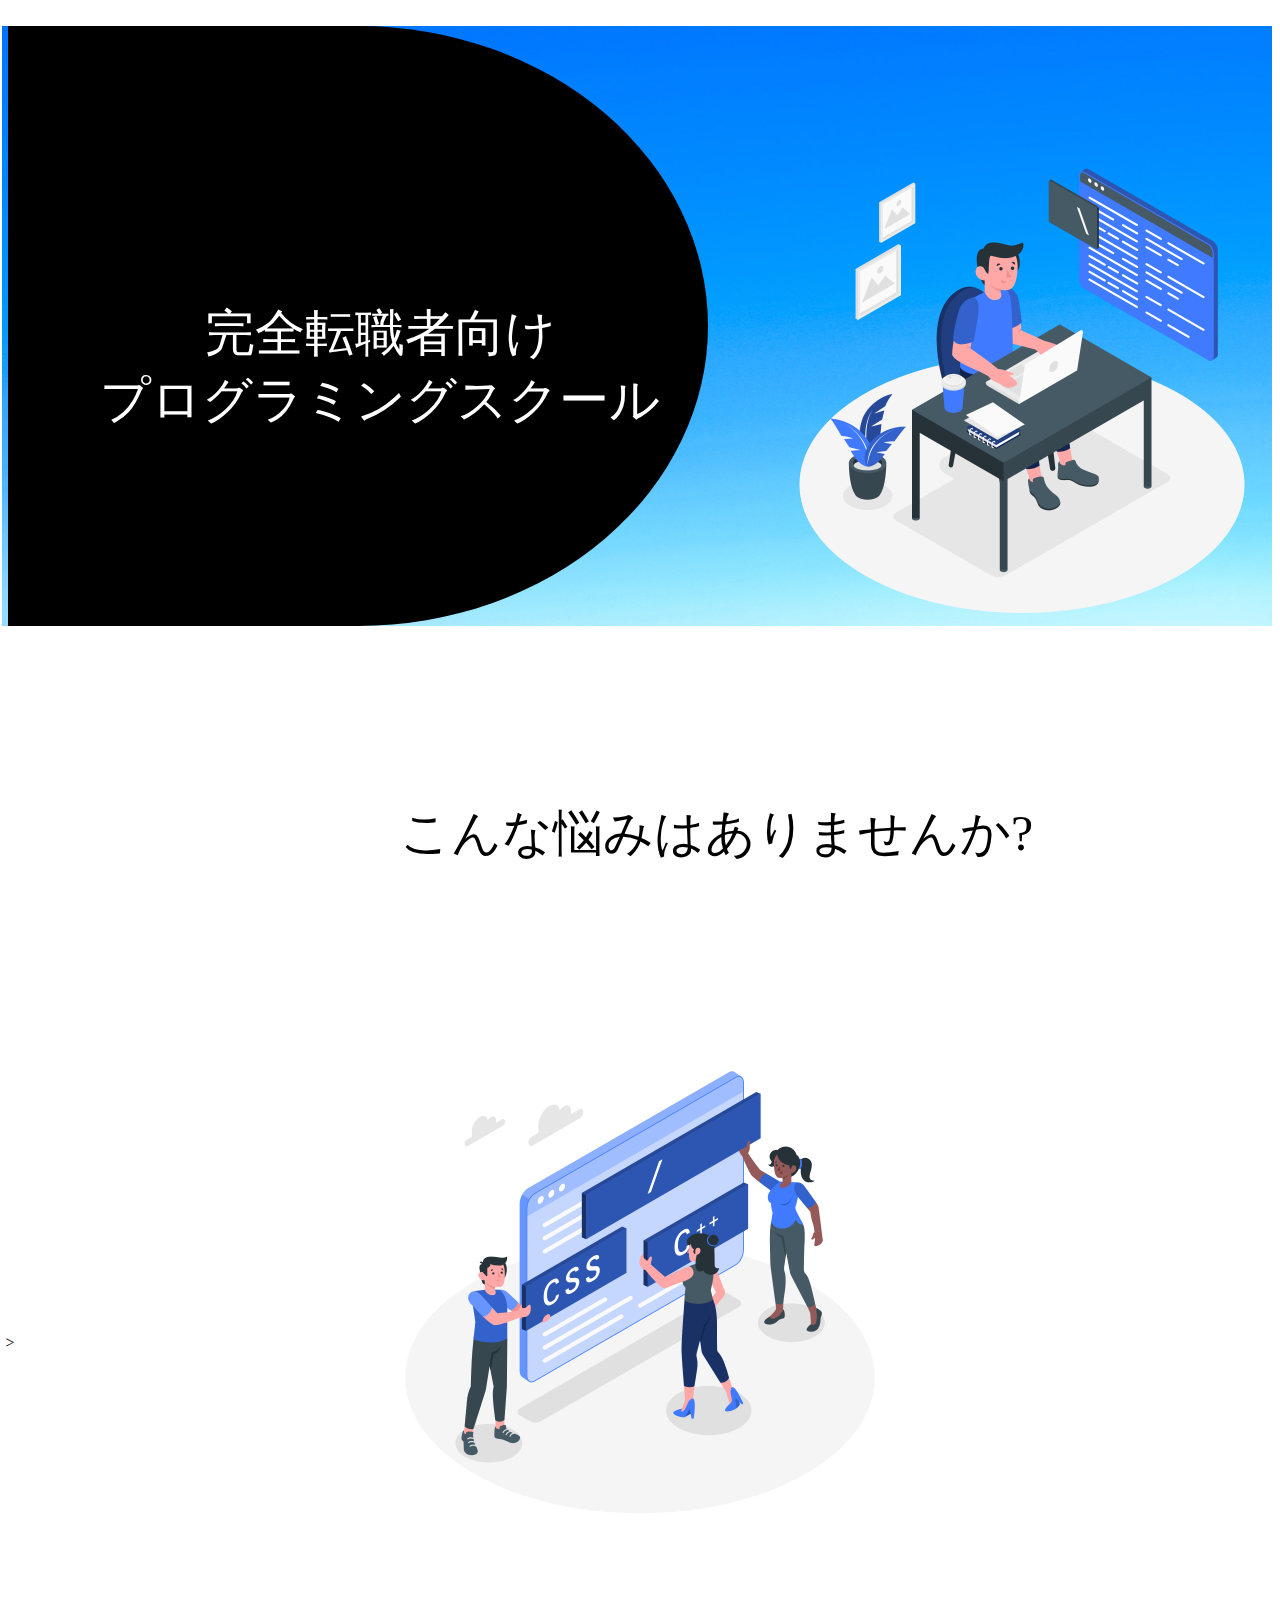
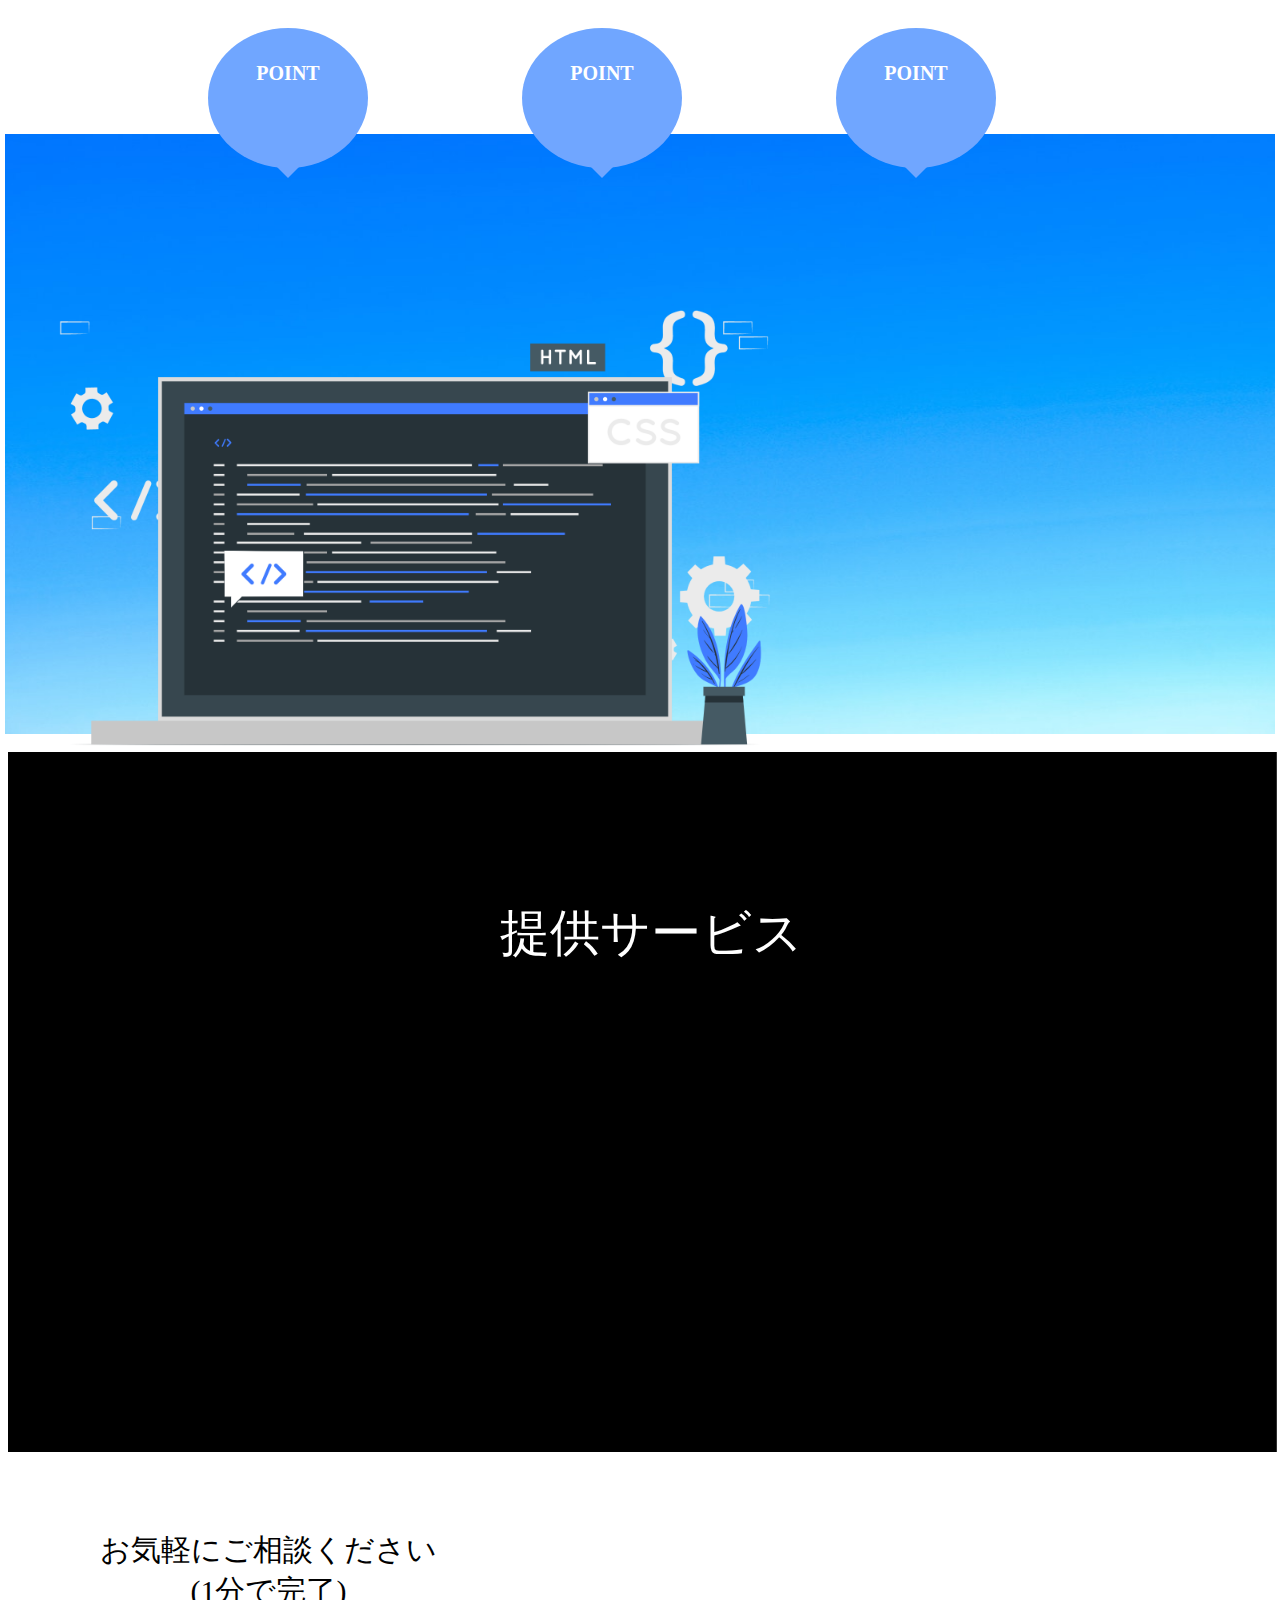
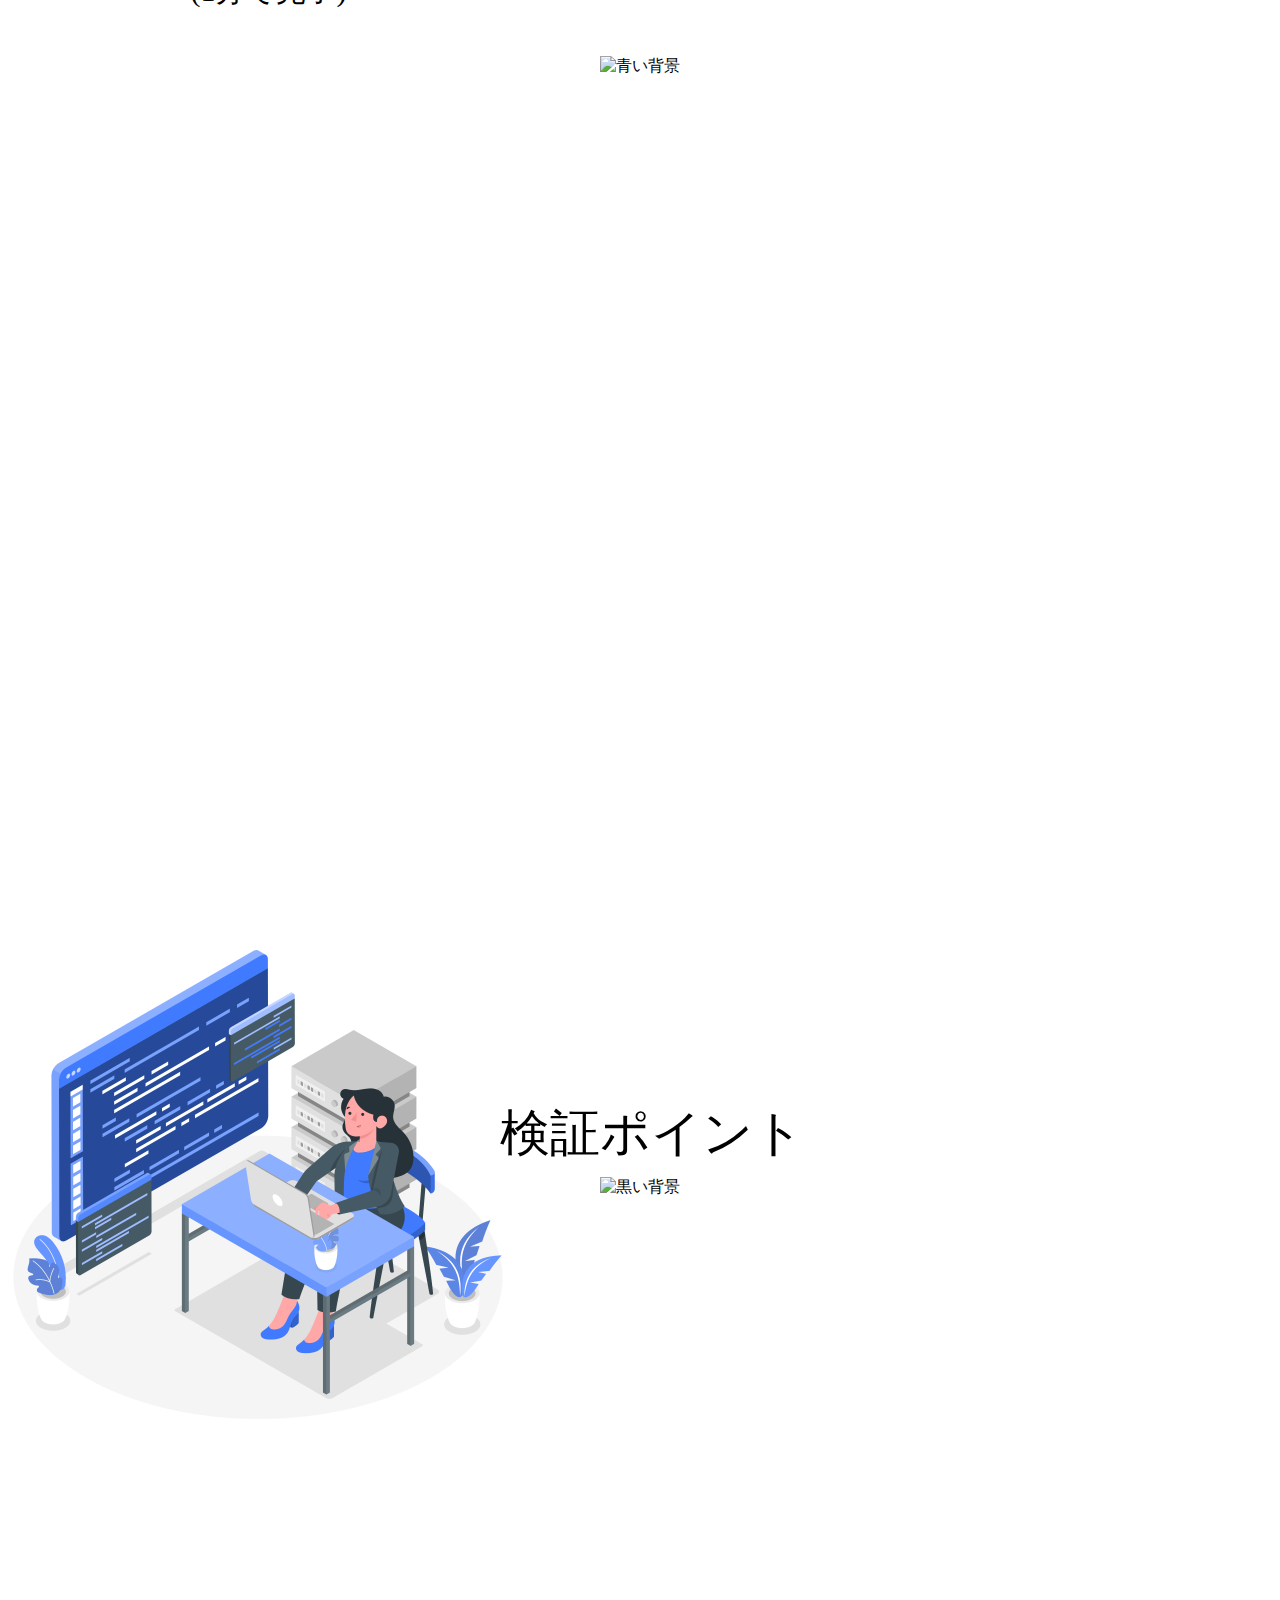
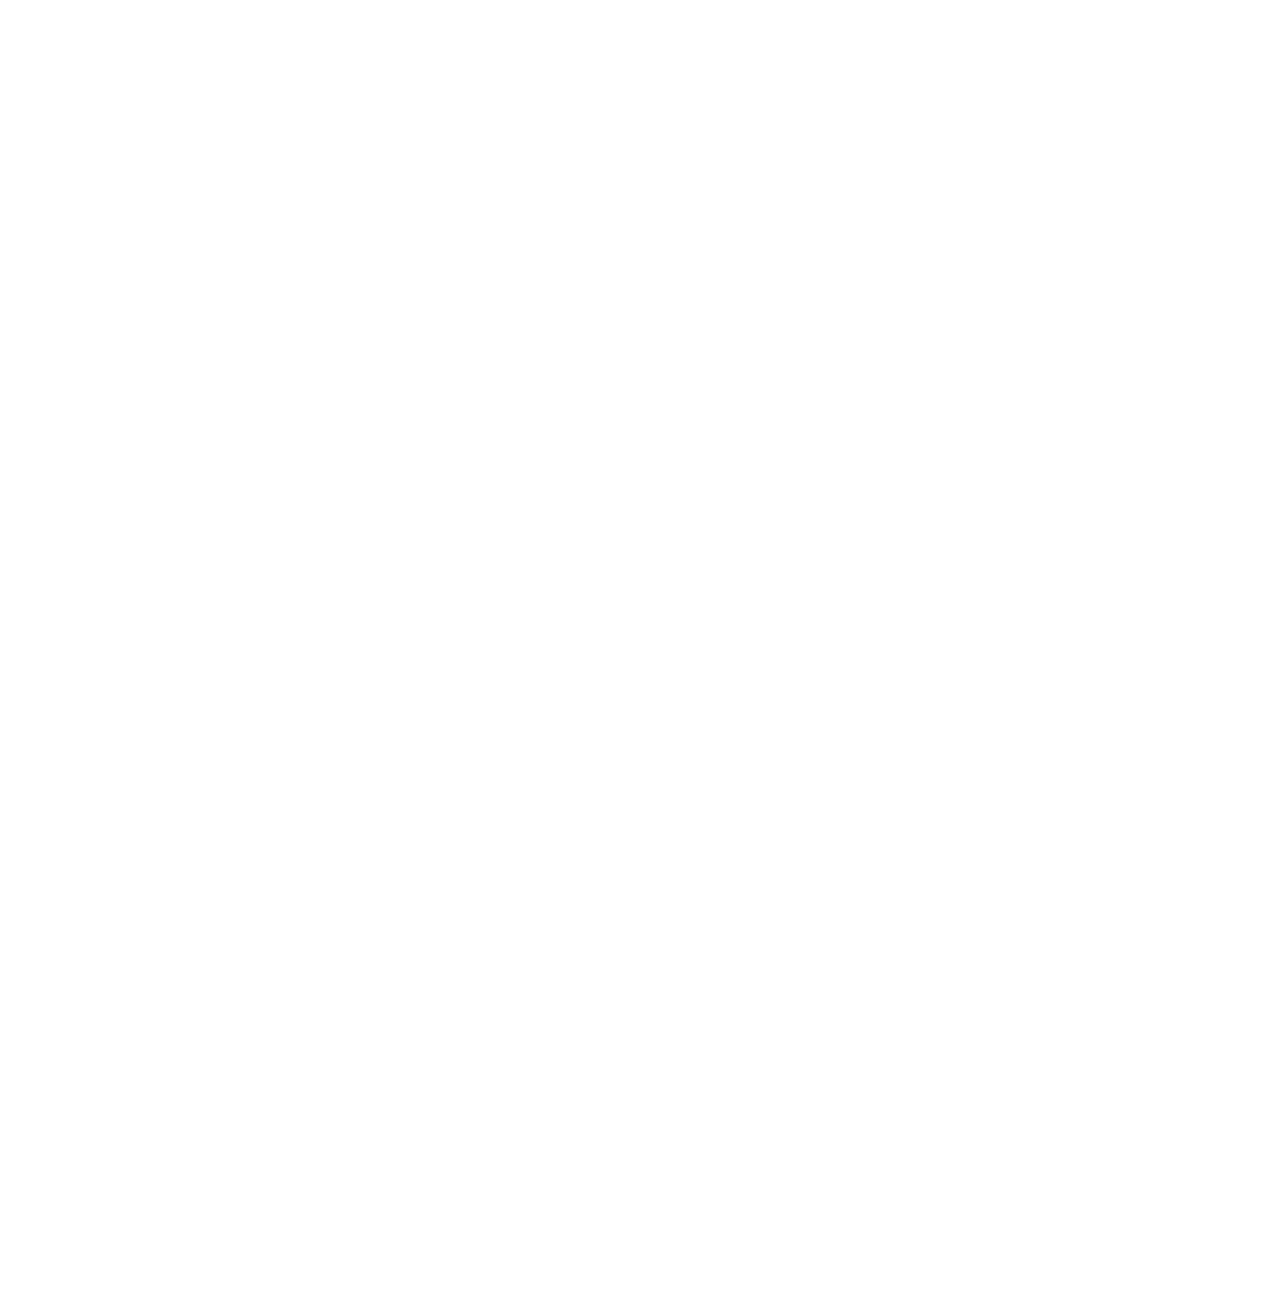
==== index.html @ 7f7eccea "up" ====
<!-- アルマジロを完コピすること -->

<!DOCTYPE html>
<html lang="ja">

<head>
  <meta charset="UTF-8">
  <!-- styleに画像 subにボタン textにテキスト -->
  <link rel="stylesheet" href="./css/style.css">
  <link rel="stylesheet" href="./css/sub.css">
  <link rel="stylesheet" href="./css/text.css">
  <meta http-equiv="X-UA-Compatible" content="IE=edge">
  <meta name="viewport" content="width=device-width, initial-scale=1.0">
  <title>Document</title>
</head>

<body>




  <!-- 画像1枚目と青い背景を重ねているよ -->
  <div class="relative">
    <img src="./image/jpg/pexels-francesco-ungaro-281260.jpg" alt="青い背景" width="1270" height="600"class="image1">>
    <img src="./image/png/Code typing-amico.png" alt="塾男子生" width="500" height="500"class="image1">
    
    <!-- 黒い半円 -->
    <div class="circle"></div></div>

  <!-- 画像3枚目 -->
  <div class="image3">
    <img src="./image/png/Open source-amico.png" alt="塾集団生" width="500"
    height="500"></div>

  <!-- 画像2枚目 -->
  <div class="image2">
    <img src="./image/png/Code review-amico.png" alt="塾女子生" width="500"
    height="500"></div>

<!-- PC画像と背景 -->
<div class="intermediate">
  <img src="./image/jpg/pexels-francesco-ungaro-281260 1.jpg" alt="青い背景画像" width="1270"
  height="600"class="image4">>
  <img src="./image/png/Code typing-cuate.png" alt="PC画像" width="800" height="800"class="image4">
  </div>

  <!-- 黒い背景→-->
  <div class="image5">
    <img src="./image/png/1701.png" alt="黒い背景" width="1270"height="700"></div>

     <!--青い背景→-->
  <div class="image6">
    <img src="./image/jpg/pexels-francesco-ungaro-281260 1のコピー.jpg" alt="青い背景" width="1270"height="1000"></div>

<!--黒い背景→-->
<div class="image7">
  <img src="./image/png/1701のコピー2.png" alt="黒い背景" width="1270"height="1000"></div>










  <!-- 吹き出し1 -->
  <div class="balloon1">POINT</div>
  <!-- 吹き出し2 -->
  <div class="balloon2">POINT</div>
  <!-- 吹き出し3 -->
  <div class="balloon3">POINT</div>




  <!-- テキスト時短のためにまとめておいて -->
  <p class="box1">こんな悩みはありませんか?</p>
  <p class="box2">完全転職者向け<br>プログラミングスクール</p>
  <p class="box3">提供サービス</p>
  <p class="box4">お気軽にご相談ください<br>(1分で完了)</p>
  <p class="box5">特徴</p>
  <p class="box6">検証ポイント</p>
  <p class="box7">ライトアカデミーのPDCA</p>





  <script type="text/javascript" src="./js/main.js"></script>
</body>

</html>
---- css/style.css ----
/* ここには、画像とテキスト */


/* 青い背景画像と学習する男の子はリンク*/
/* 上が背景ね */
.relative {
  position: relative;
  top: 200px;
  text-align: center;
} 
/* 学習する男の子画像と青い背景はリンク */
.image1 {
  position: absolute;
  right: 0px;
  bottom: 200px;
}

/* 半円黒 */
.circle {
  position: relative;
  width: 700px;
  height: 600px;
  border-radius: 0 50% 50% 0% / 50%;
  background: hwb(0 0% 100%);
  bottom: 200px;
  left: 0x; /* 左から20px */
}

/* 学習する女の子*/
.image2 {
  position: relative;
  top: 3000px;
  text-align: left;
}

/* 学習する人たち*/
.image3 {
  position: relative;
  top: 400px;
  text-align: center;
}

/* PC画像と青い背景2はリンク*/
/* 上が背景ね */
.intermediate {
  position: relative;
  top: -300px;
  text-align: center;
  left: -630px;
} 
/* PC画像背景と青い背景2はリンク*/
.image4 {
  position: absolute;
  top: 400px;
  text-align: center;
}

/* 黒い背景*/
.image5 {
  position: relative;
  top:  700px;
  text-align: center;
}

/* 青い背景*/
.image6 {
  position: relative;
  top:  900px;
  text-align: center;
}

/* 黒い背景*/
.image7 {
  position: relative;
  top:  2000px;
  text-align: center;
}
---- css/sub.css ----
/* ここには、ボタン */

/* 吹き出し1-1 */
.balloon1 {
  position: relative;
  display: inline-block;
  margin: 1.5em 0;
  padding: 0 5px;
  width: 160px;
  height: 140px;
  line-height: 90px;
  text-align: center;
  color: #FFF;
  font-size: 20px;
  font-weight: bold;
  background: #70a6ff;
  border-radius: 50%;
  box-sizing: border-box;
  top: -800px;                     /* 位置指定 */
  left: 200px;                     /* 位置指定 */
}
/* 吹き出し1-2 */
.balloon1:before {
  content: "";
  position: absolute;
  bottom: -25px;
  left: 50%;
  margin-left: -15px;
  border: 15px solid transparent;
  border-top: 15px solid #70a6ff;
  z-index: 0;
}

/* 吹き出し2-1 */
.balloon2 {
  position: relative;
  display: inline-block;
  margin: 1.5em 0;
  padding: 0 5px;
  width: 160px;
  height: 140px;
  line-height: 90px;
  text-align: center;
  color: #FFF;
  font-size: 20px;
  font-weight: bold;
  background: #70a6ff;
  border-radius: 50%;
  box-sizing: border-box;
  top: -800px;                     /* 位置指定 */
  left: 350px;                     /* 位置指定 */
}
/* 吹き出し2-2 */
.balloon2:before {
  content: "";
  position: absolute;
  bottom: -25px;
  left: 50%;
  margin-left: -15px;
  border: 15px solid transparent;
  border-top: 15px solid #70a6ff;
  z-index: 0;
}

/* 吹き出し3-1 */
.balloon3 {
  position: relative;
  display: inline-block;
  margin: 1.5em 0;
  padding: 0 5px;
  width: 160px;
  height: 140px;
  line-height: 90px;
  text-align: center;
  color: #FFF;
  font-size: 20px;
  font-weight: bold;
  background: #70a6ff;
  border-radius: 50%;
  box-sizing: border-box;
  top: -800px;                     /* 位置指定 */
  left: 500px;                     /* 位置指定 */
}
/* 吹き出し3-2 */
.balloon3:before {
  content: "";
  position: absolute;
  bottom: -25px;
  left: 50%;
  margin-left: -15px;
  border: 15px solid transparent;
  border-top: 15px solid #70a6ff;
  z-index: 0;
}









/* ボタン */
.bg_test3 {
  position: relative; /* 今の位置を基準 */
  color:  #fff;                       /* 文字色指定 */
  background-color: #00BCD4;          /* 背景色指定 */
  display:  block;                    /* ブロック要素にする */
  width:  300px;                      /* 幅指定 */
  padding:  15px;                     /* 余白指定 */
  font-size:  20px;                   /* 文字サイズ指定 */
  text-decoration:  none;             /* デフォルトCSS打ち消し */
  border-radius:  5px;                /* 角丸指定 */
  box-shadow: 0 4px 0 0px #028d9e;    /* 影指定 */
  float:  center;                  /* 位置指定 */
  top: -1500px;                     /* 位置指定 */
  margin: auto;
    text-align: center;
}
---- css/text.css ----
/* こんな悩みはありませんか? */
.box1 {
  color: #000000;
  font-size: 50px;
  height: 500px;
  left: 400px;
  top: 1000px;
  position: absolute;
  text-align: center;
}


/* 完全転職者向けプログラミングスクール */
.box2 {
  color: #ffffff;
  font-size: 50px;
  height: 500px;
  left: 100px;
  top: 500px;
  position: absolute;
  text-align: center;
}

/* 提供サービス */
.box3 {
  color: #ffffff;
  font-size: 50px;
  height: 500px;
  left: 500px;
  top: 2700px;
  position: absolute;
  text-align: center;
}

/* お気軽にご相談ください(1分で完了) */
.box4 {
  color: #000000;
  font-size: 30px;
  height: 500px;
  left: 100px;
  top: 3350px;
  position: absolute;
  text-align: center;
}

/* 特徴 */
.box5 {
  color: #ffffff;
  font-size: 50px;
  height: 500px;
  left: 600px;
  top: 3700px;
  position: absolute;
  text-align: center;
}

/* 検証ポイント */
.box6 {
  color: #000000;
  font-size: 50px;
  height: 500px;
  left: 500px;
  top: 4500px;
  position: absolute;
  text-align: center;
}

/* ライトアカデミーのPDCA */
.box7 {
  color: #ffffff;
  font-size: 50px;
  height: 500px;
  left: 400px;
  top: 5800px;
  position: absolute;
  text-align: center;
}



/* これはPタグの修正で使用している */
p {
  position: absolute;
  top: 50%;
  transform: translateY(-50%) /* ズレを補修 */
}
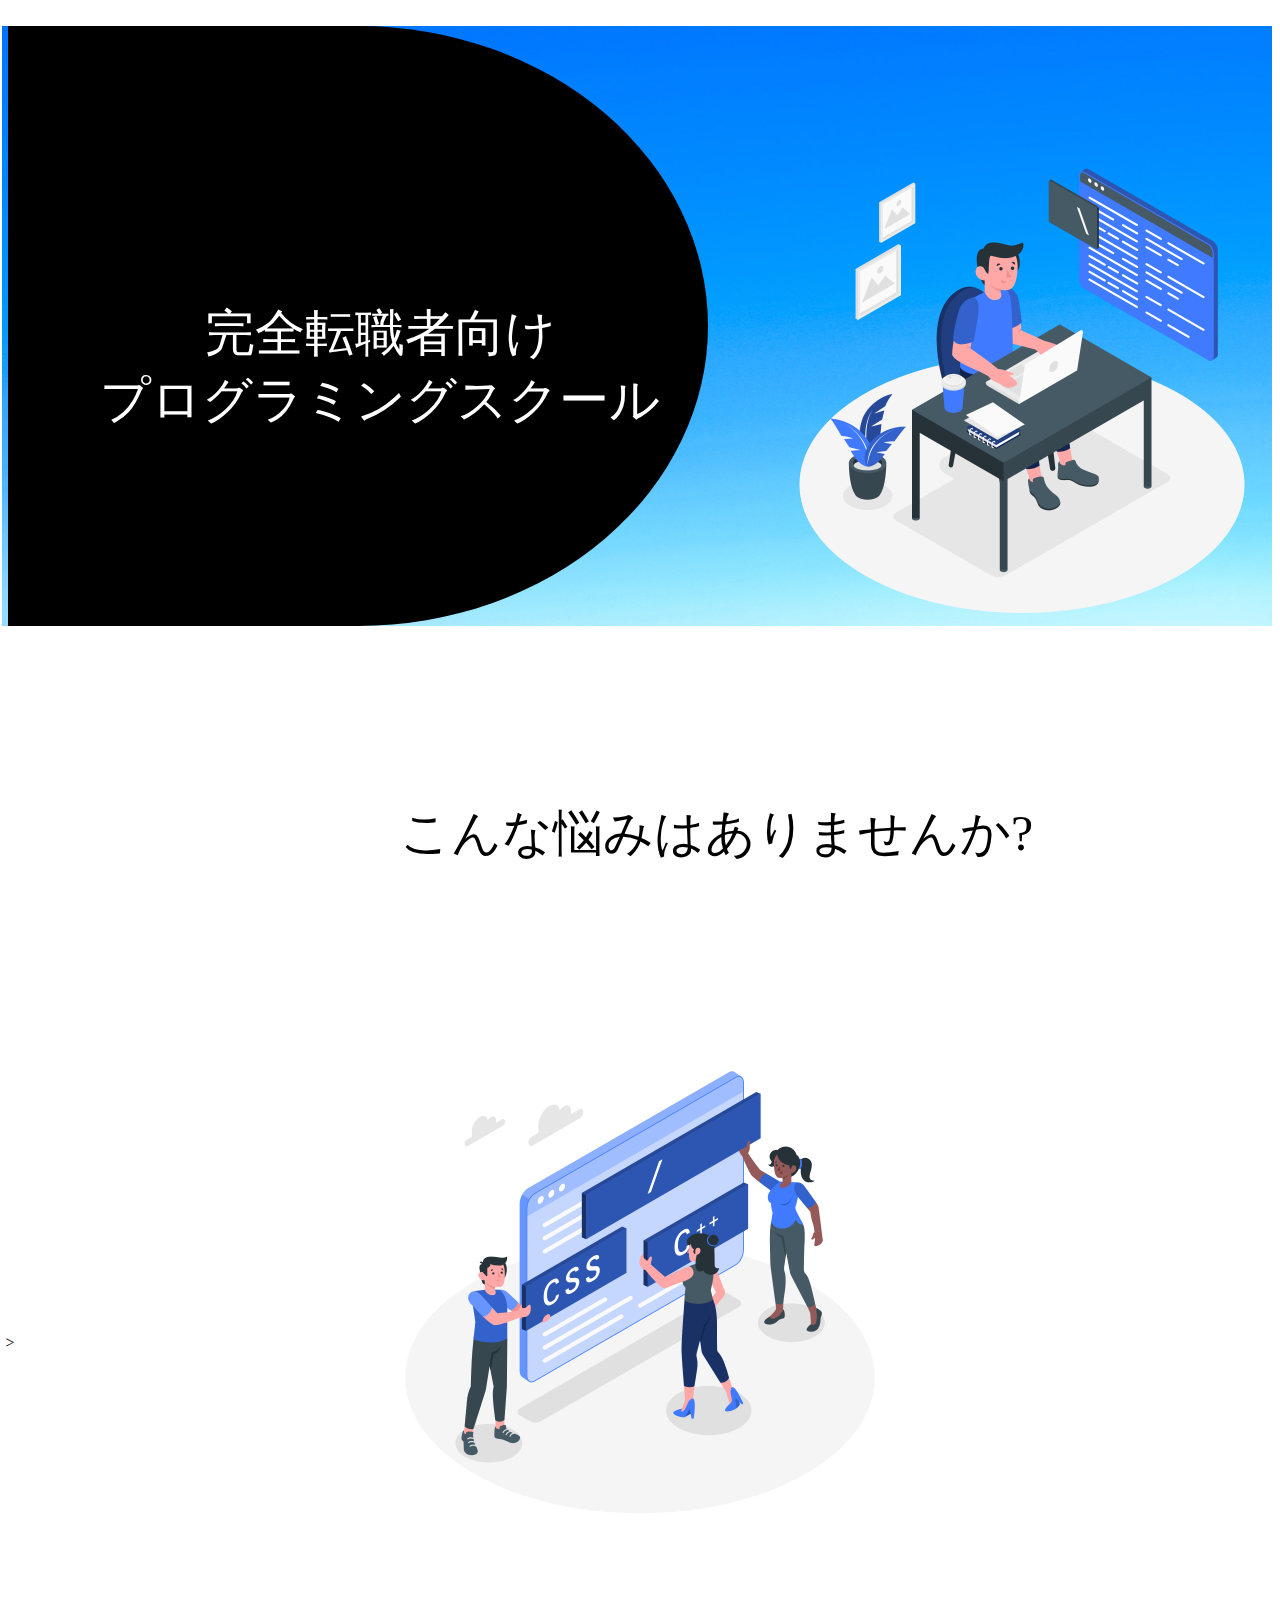
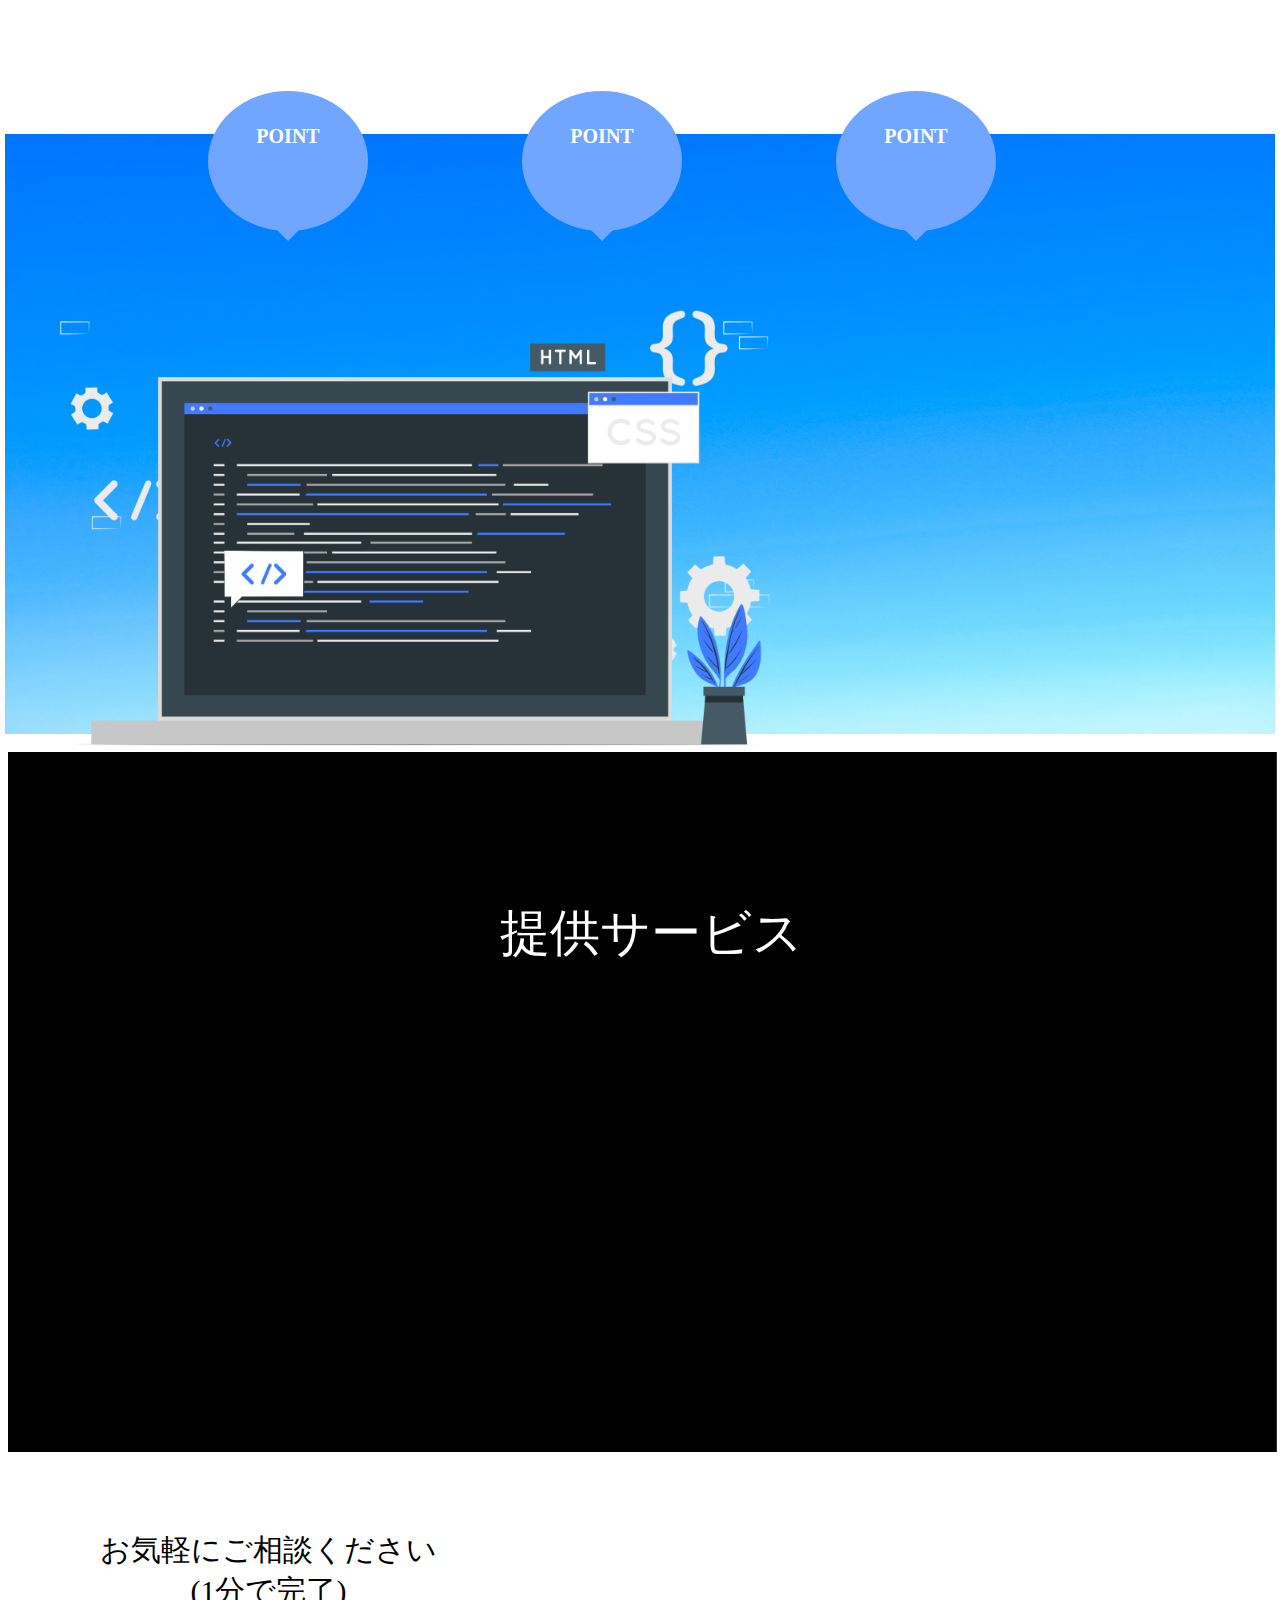
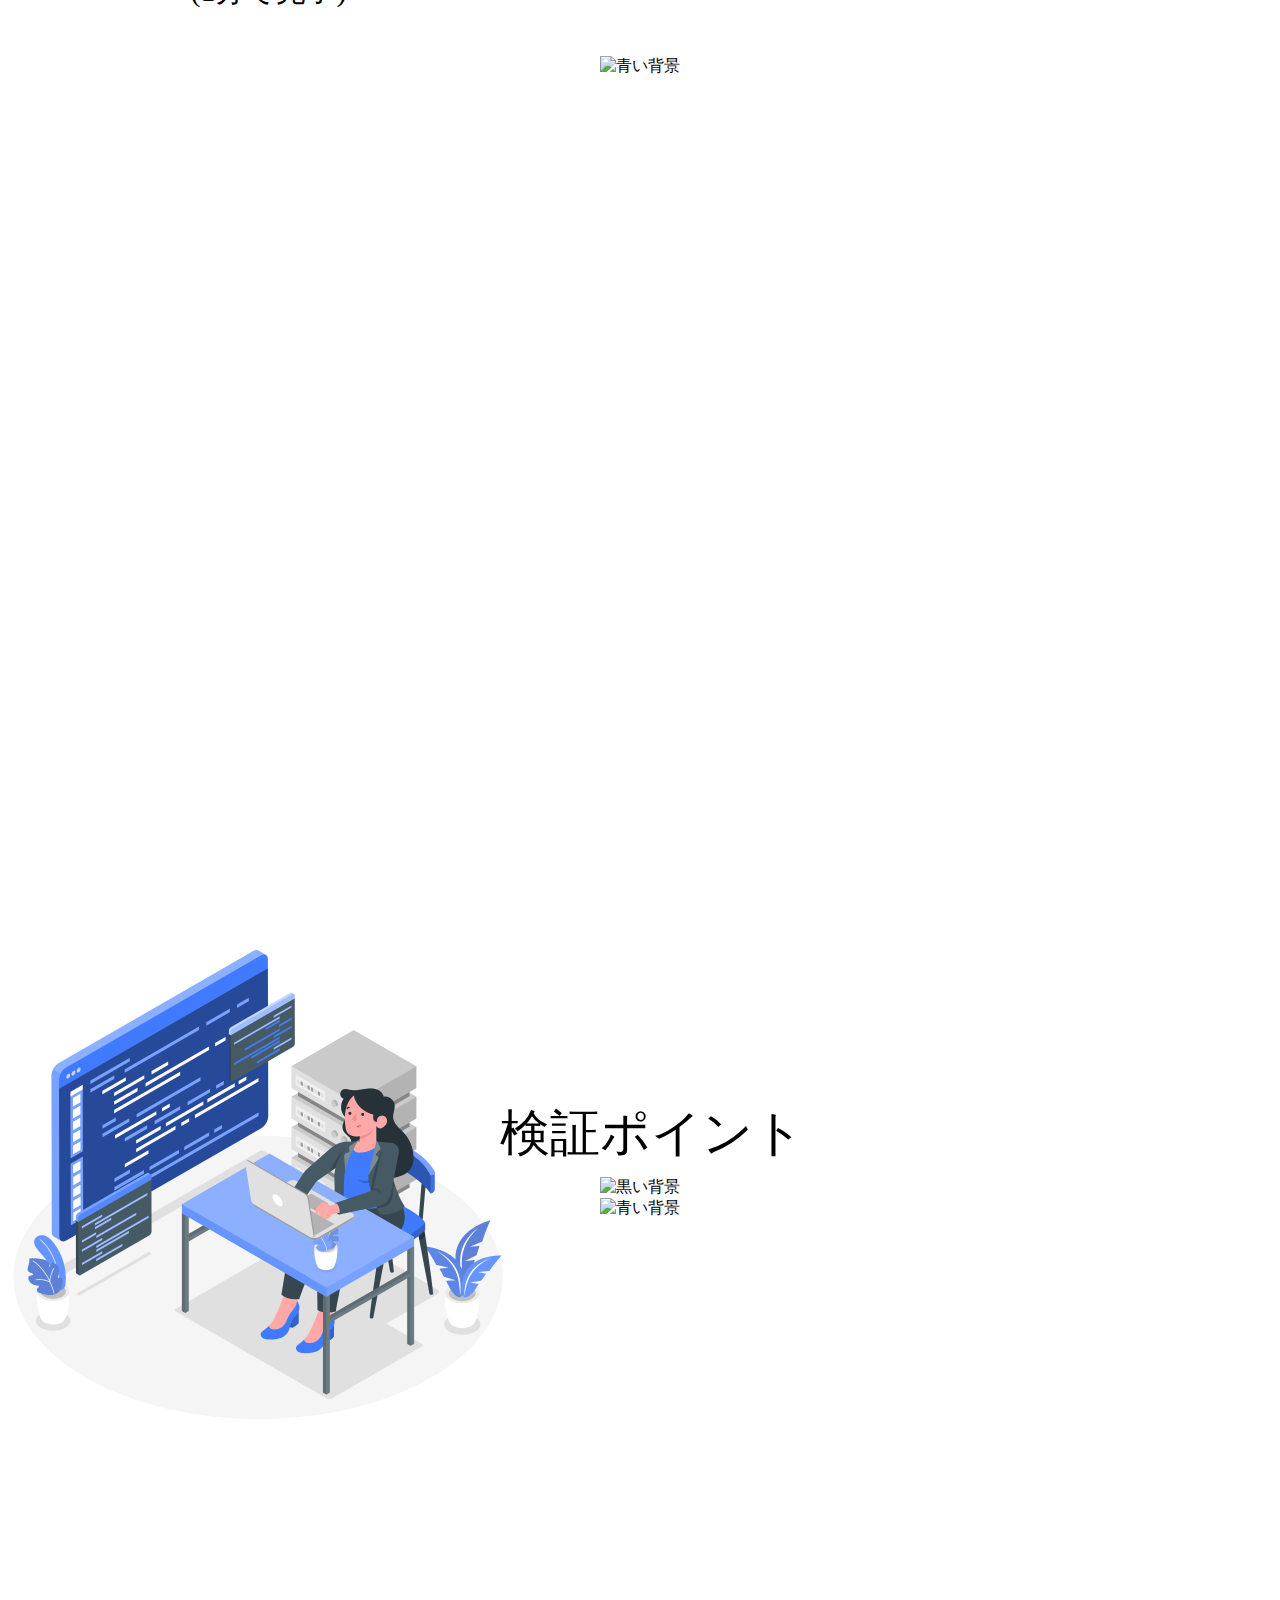
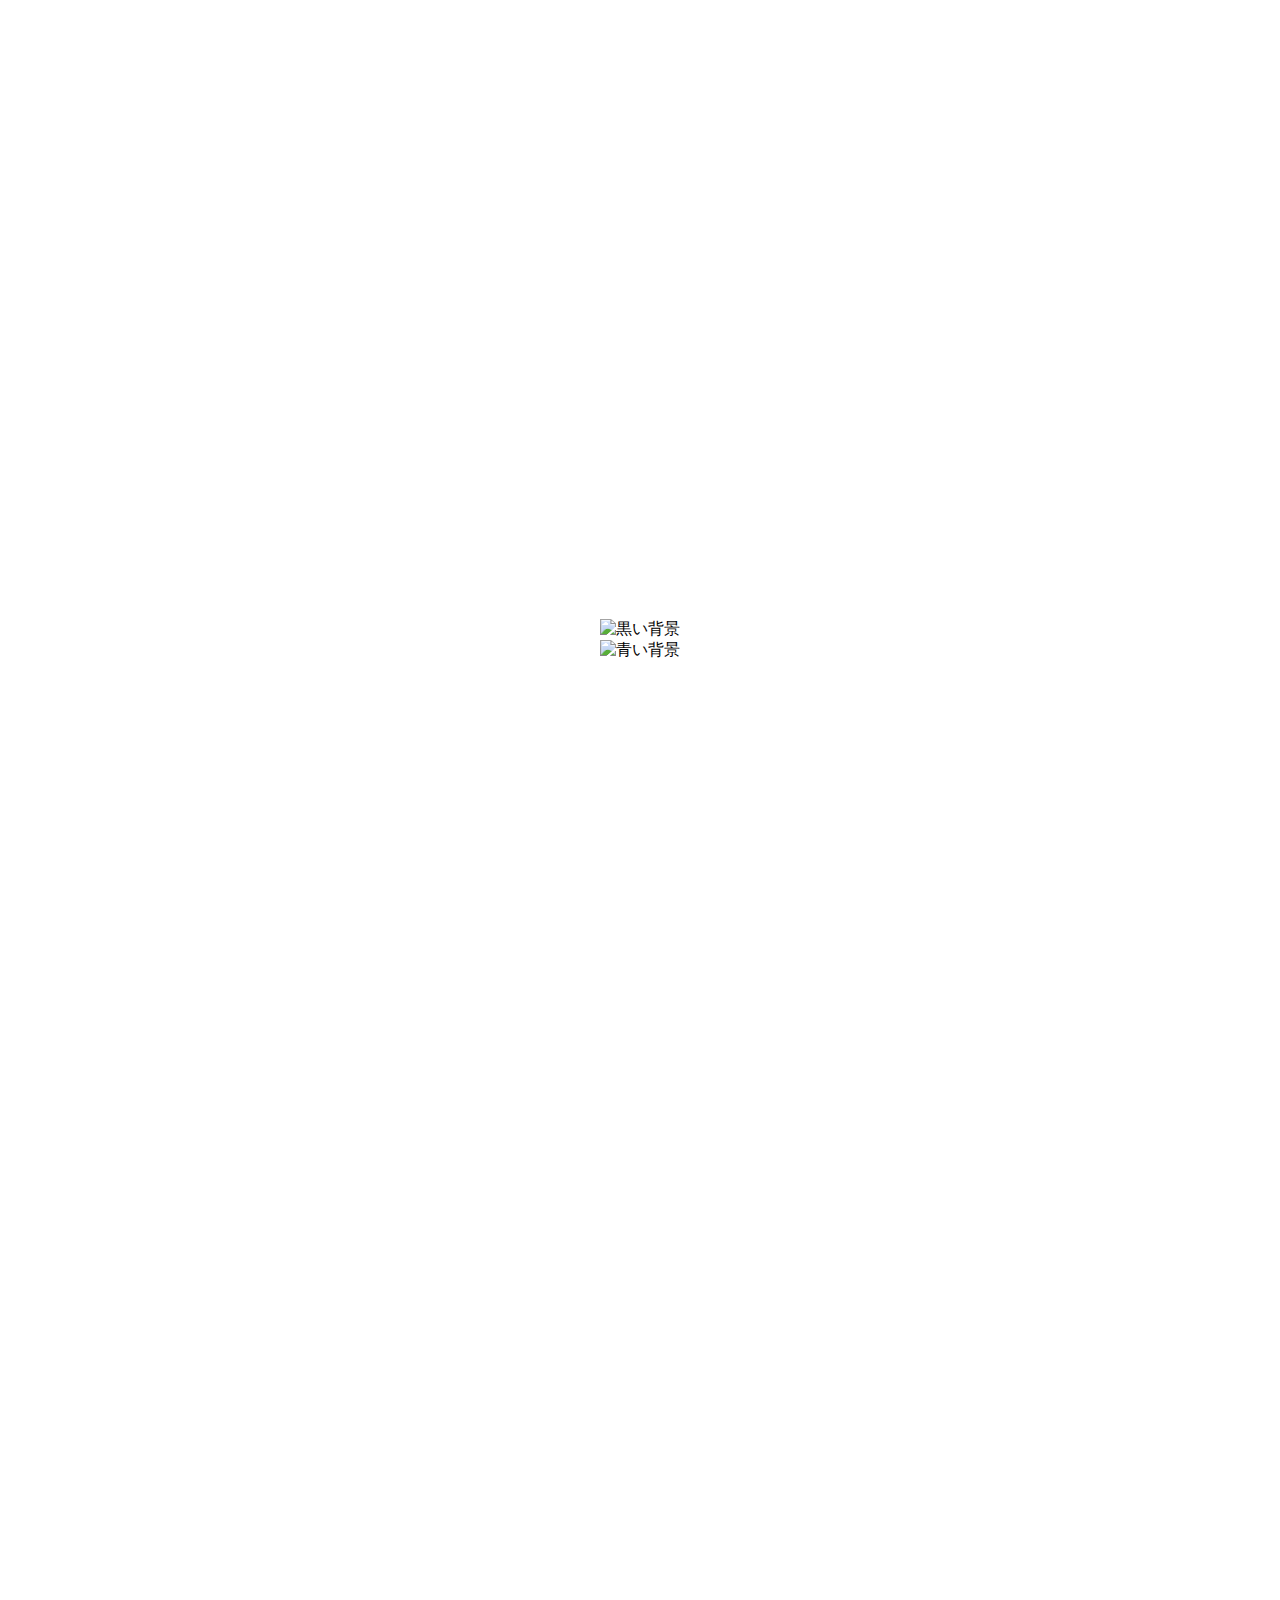
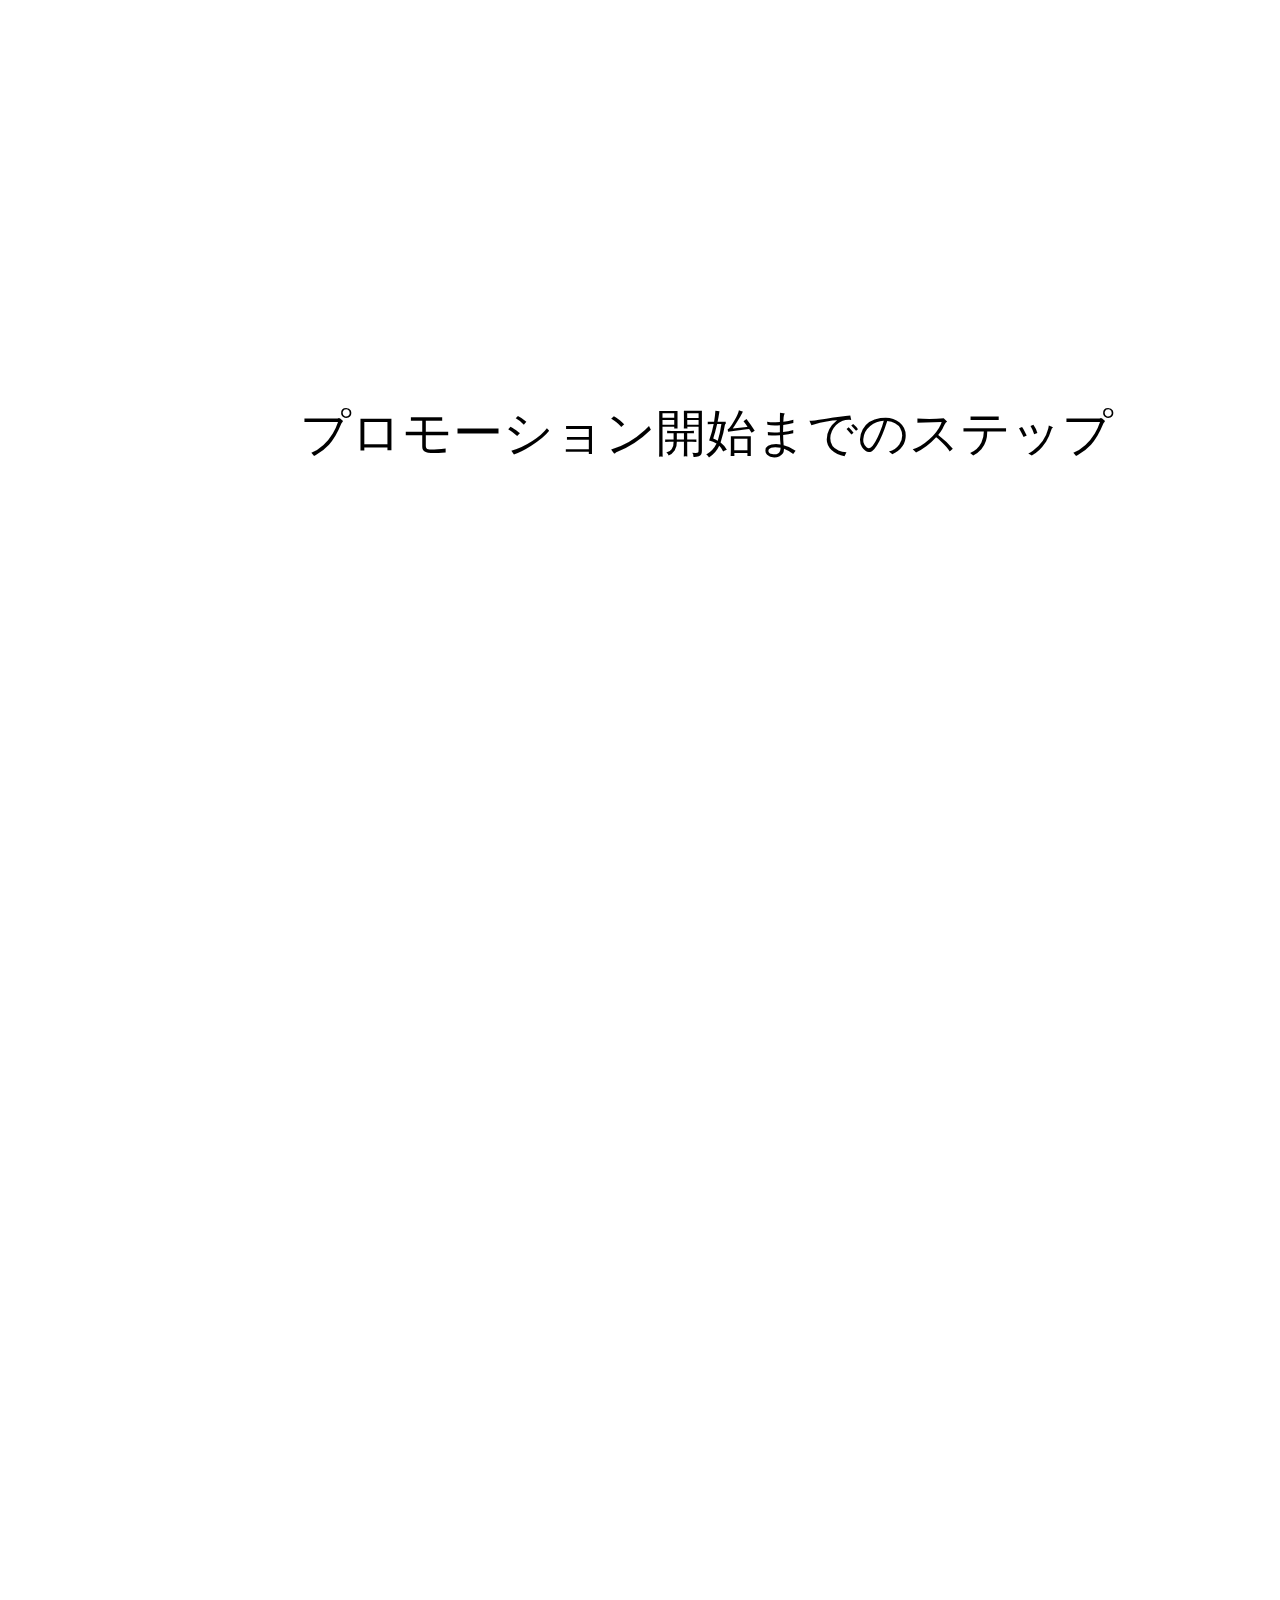
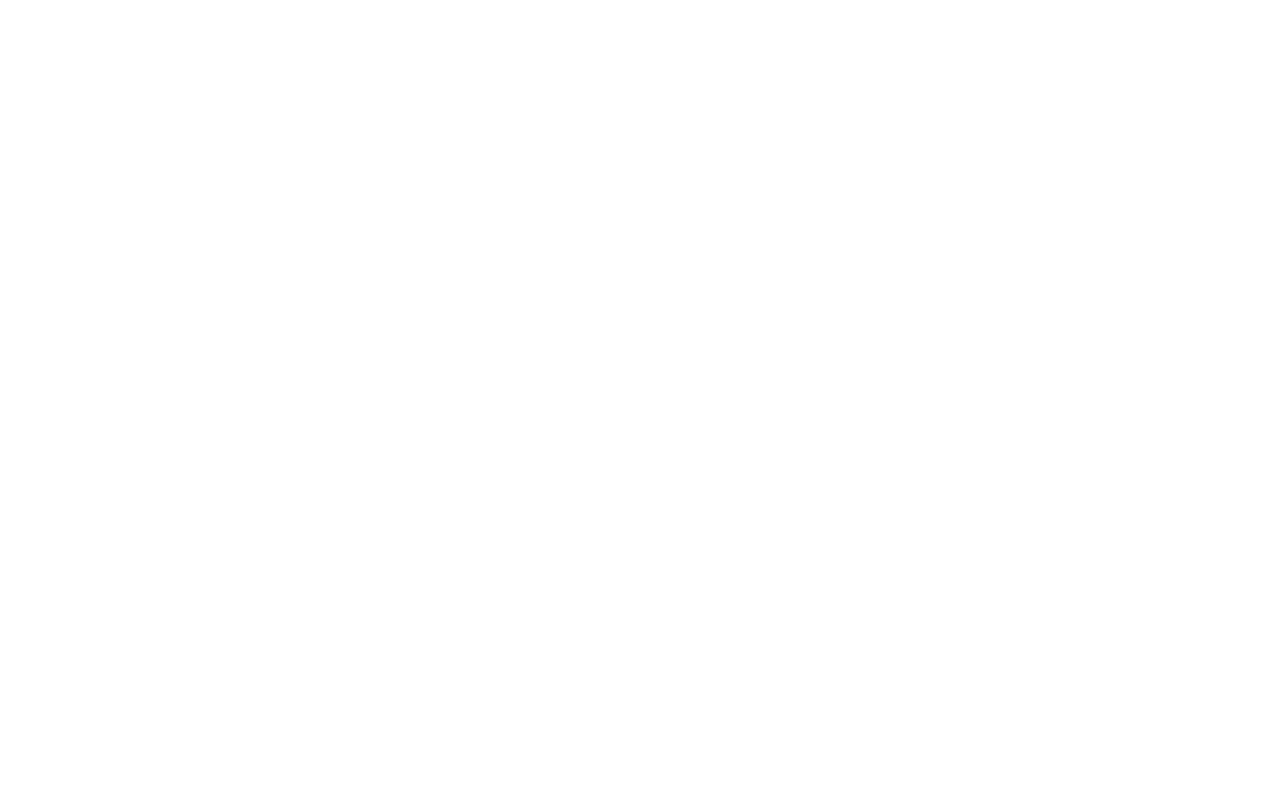
==== commit 449f499d: "add2" ====
--- a/index.html
+++ b/index.html
@@ -56,7 +56,19 @@
 <div class="image7">
   <img src="./image/png/1701のコピー2.png" alt="黒い背景" width="1270"height="1000"></div>
 
+  <!--青い背景→-->
+  <div class="image8">
+    <img src="./image/jpg/pexels-francesco-ungaro-281260 1のコピー2.jpg" alt="青い背景" width="1270"height="200"></div>
 
+<!--黒い背景→-->
+<div class="image9">
+  <img src="./image/png/1701のコピー3.png" alt="黒い背景" width="1270"height="600"></div>
+
+  <!--青い背景→-->
+<div class="image10">
+  <img src="./image/jpg/pexels-francesco-ungaro-281260 1のコピー3.jpg" alt="青い背景" width="1270"height="200"></div>
+
+    
 
 
 
@@ -83,9 +95,9 @@
   <p class="box5">特徴</p>
   <p class="box6">検証ポイント</p>
   <p class="box7">ライトアカデミーのPDCA</p>
-
-
-
+  <p class="box8">プロモーション開始までのステップ</p>
+  <p class="box9">費用</p>
+  <p class="box10">お気軽にご相談ください</p>
 
 
   <script type="text/javascript" src="./js/main.js"></script>
--- a/css/style.css
+++ b/css/style.css
@@ -76,3 +76,23 @@
   text-align: center;
 }
 
+/* 青い背景*/
+.image8 {
+  position: relative;
+  top:  2000px;
+  text-align: center;
+}
+
+/* 黒い背景*/
+.image9 {
+  position: relative;
+  top:  3000px;
+  text-align: center;
+}
+
+/* 黒い背景*/
+.image10 {
+  position: relative;
+  top:  3000px;
+  text-align: center;
+}--- a/css/text.css
+++ b/css/text.css
@@ -76,6 +76,38 @@
   text-align: center;
 }
 
+/* プロモーション開始までのステップ */
+.box8 {
+  color: #000000;
+  font-size: 50px;
+  height: 500px;
+  left: 300px;
+  top: 7000px;
+  position: absolute;
+  text-align: center;
+}
+
+/* 費用 */
+.box9 {
+  color: #ffffff;
+  font-size: 50px;
+  height: 500px;
+  left: 600px;
+  top: 8000px;
+  position: absolute;
+  text-align: center;
+}
+
+/* お気軽にご相談ください */
+.box10 {
+  color: #ffffff;
+  font-size: 40px;
+  height: 500px;
+  left: 100px;
+  top: 8500px;
+  position: absolute;
+  text-align: center;
+}
 
 
 /* これはPタグの修正で使用している */
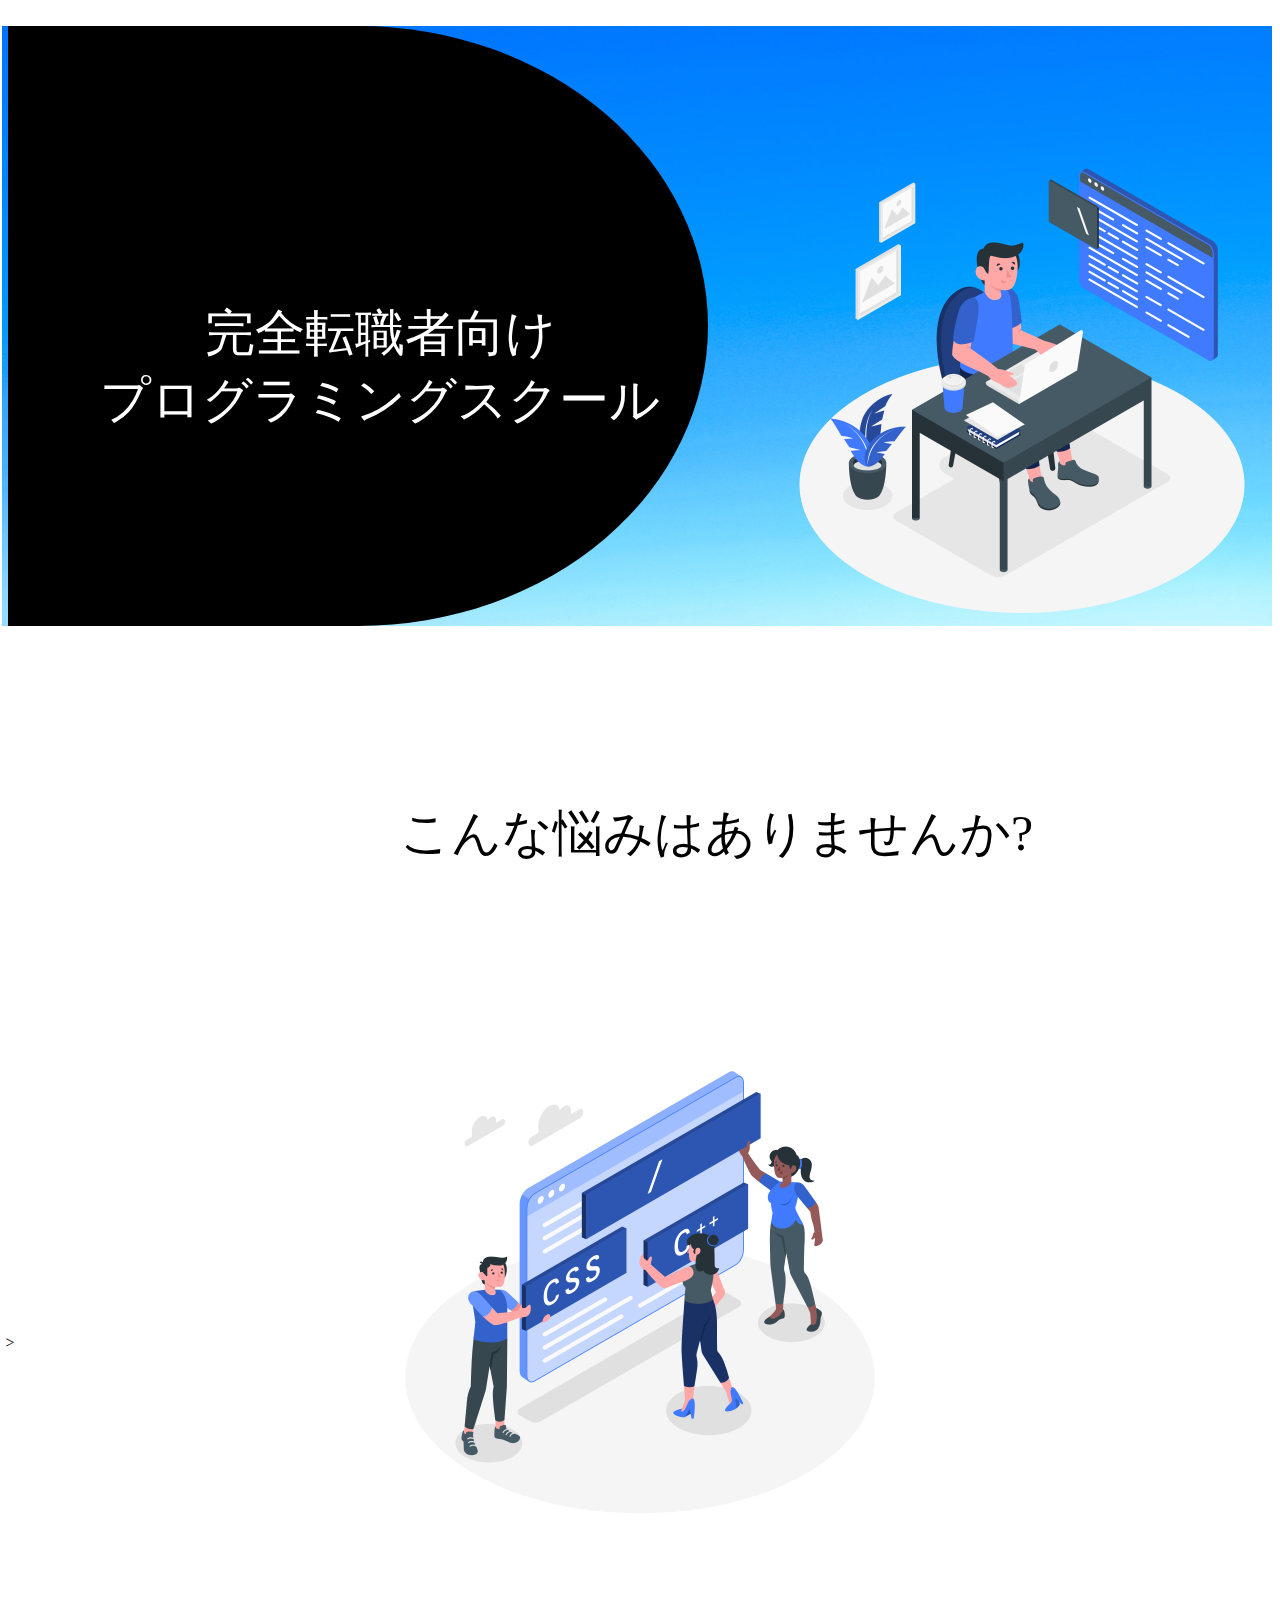
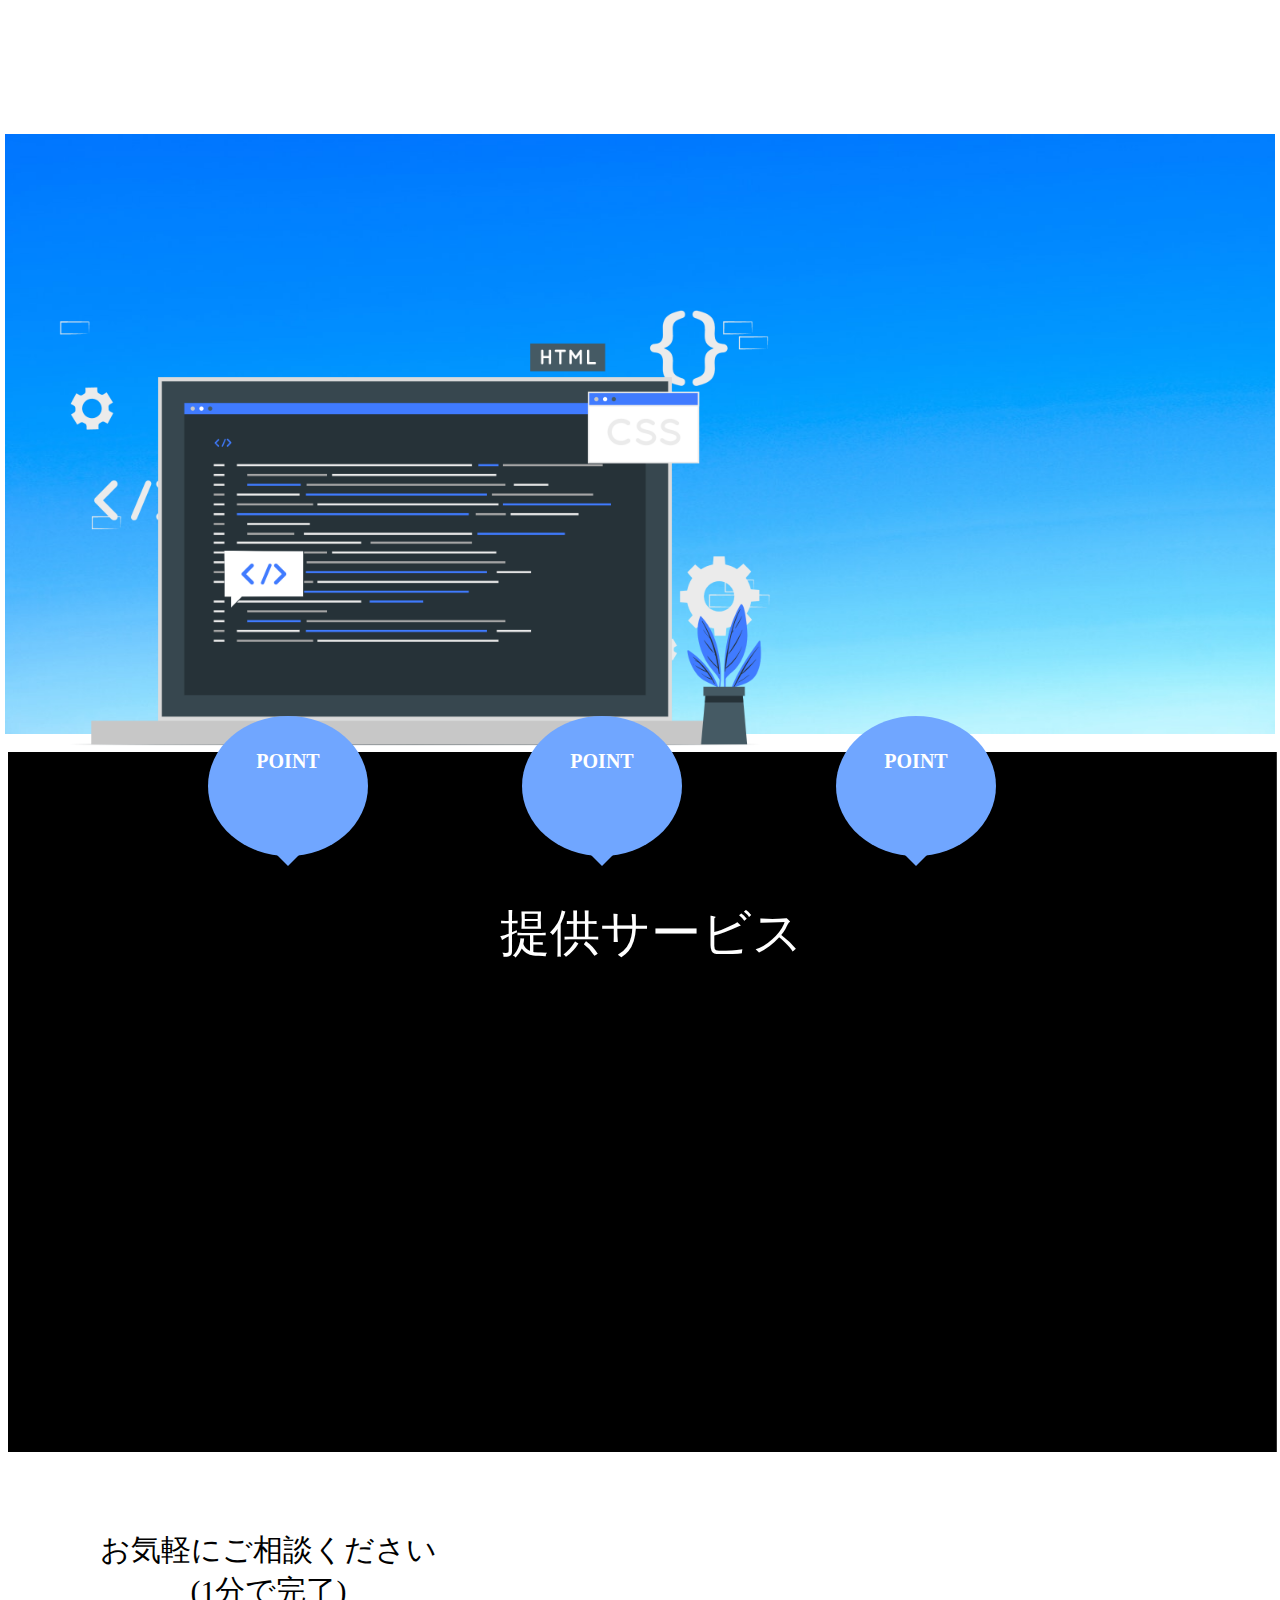
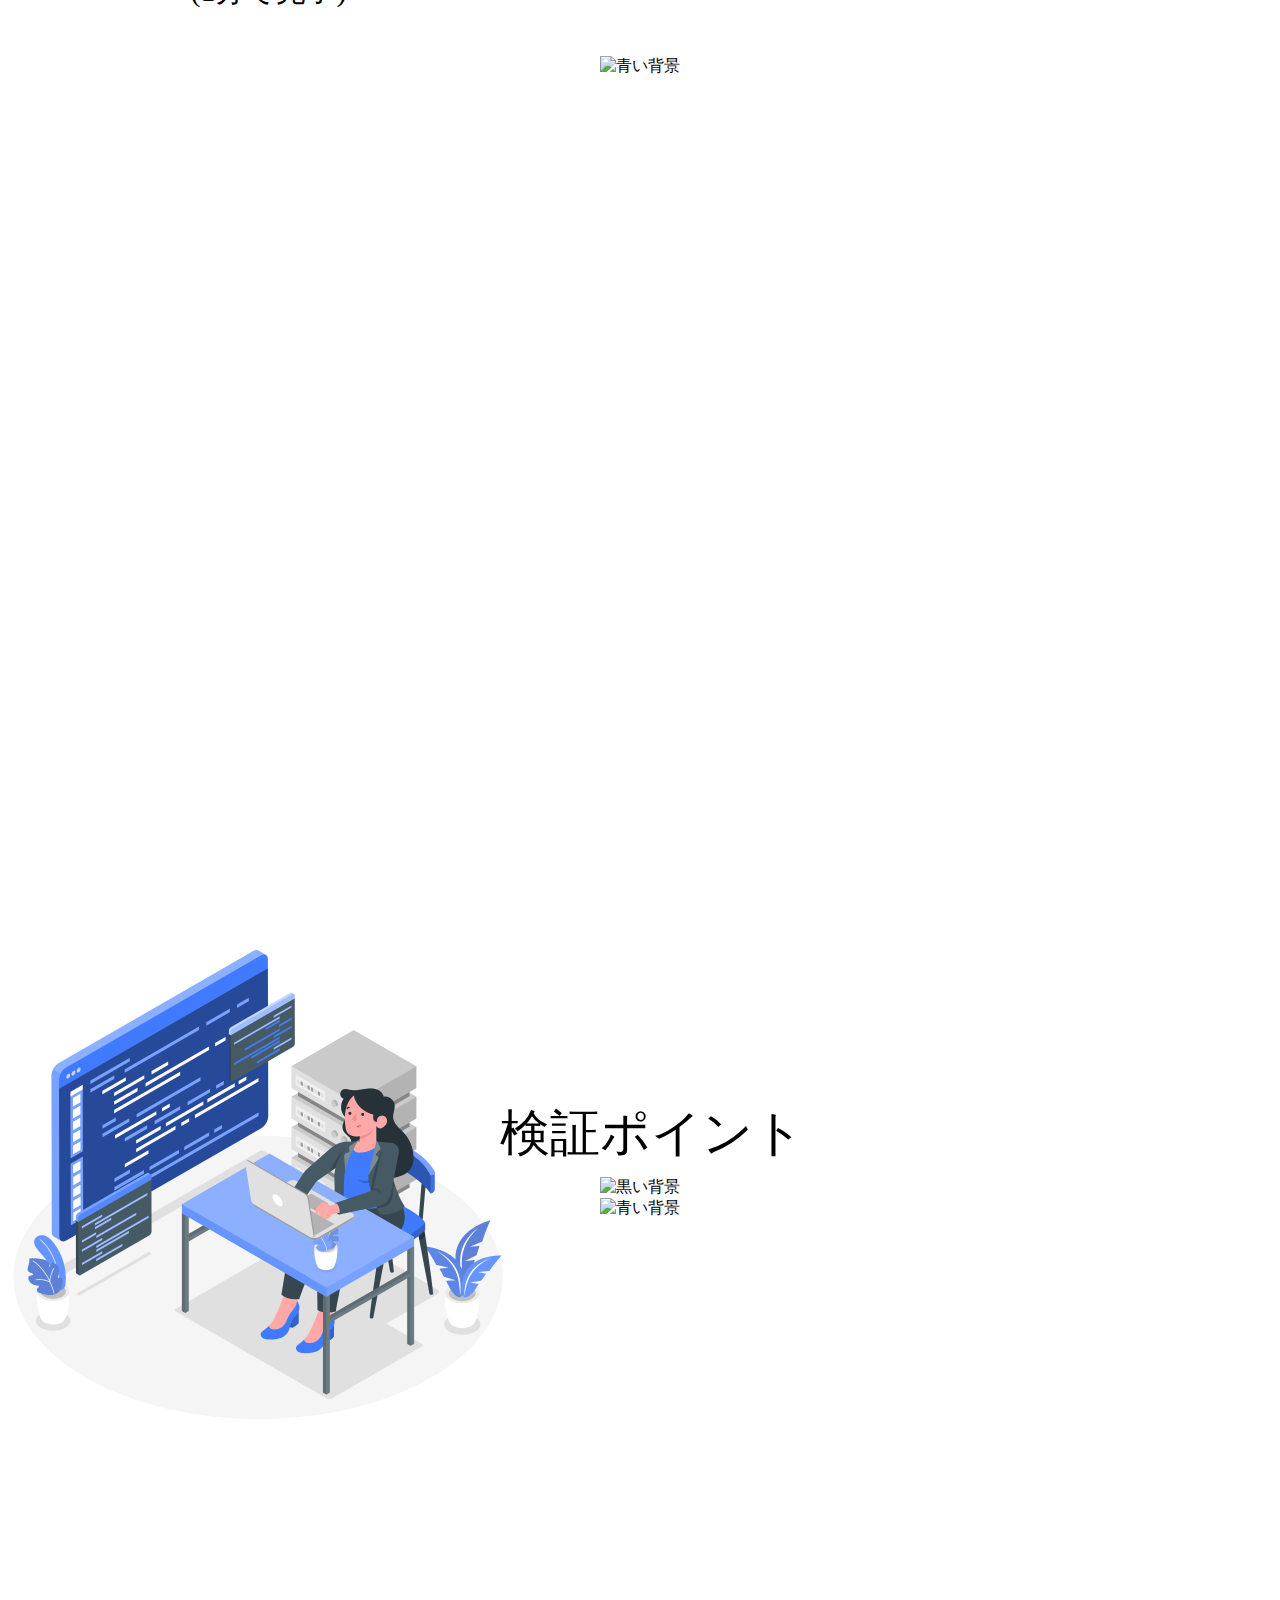
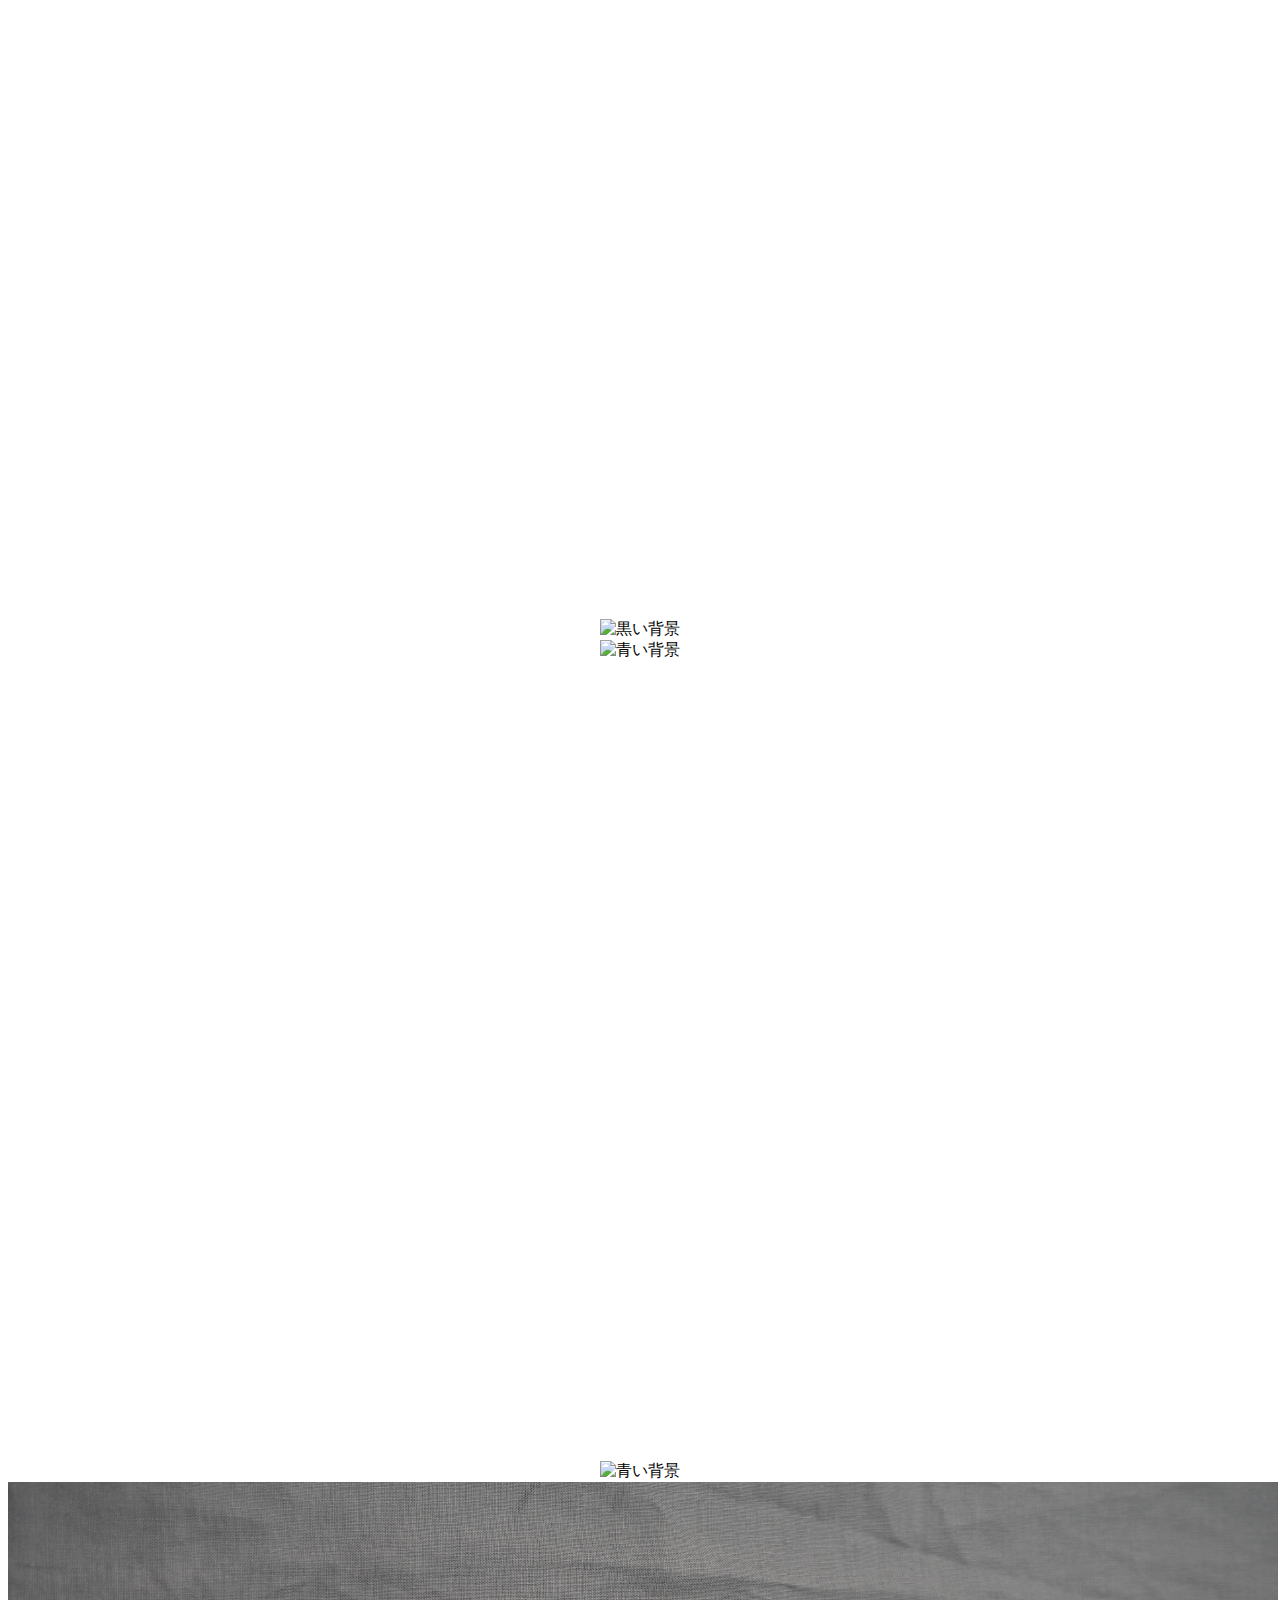
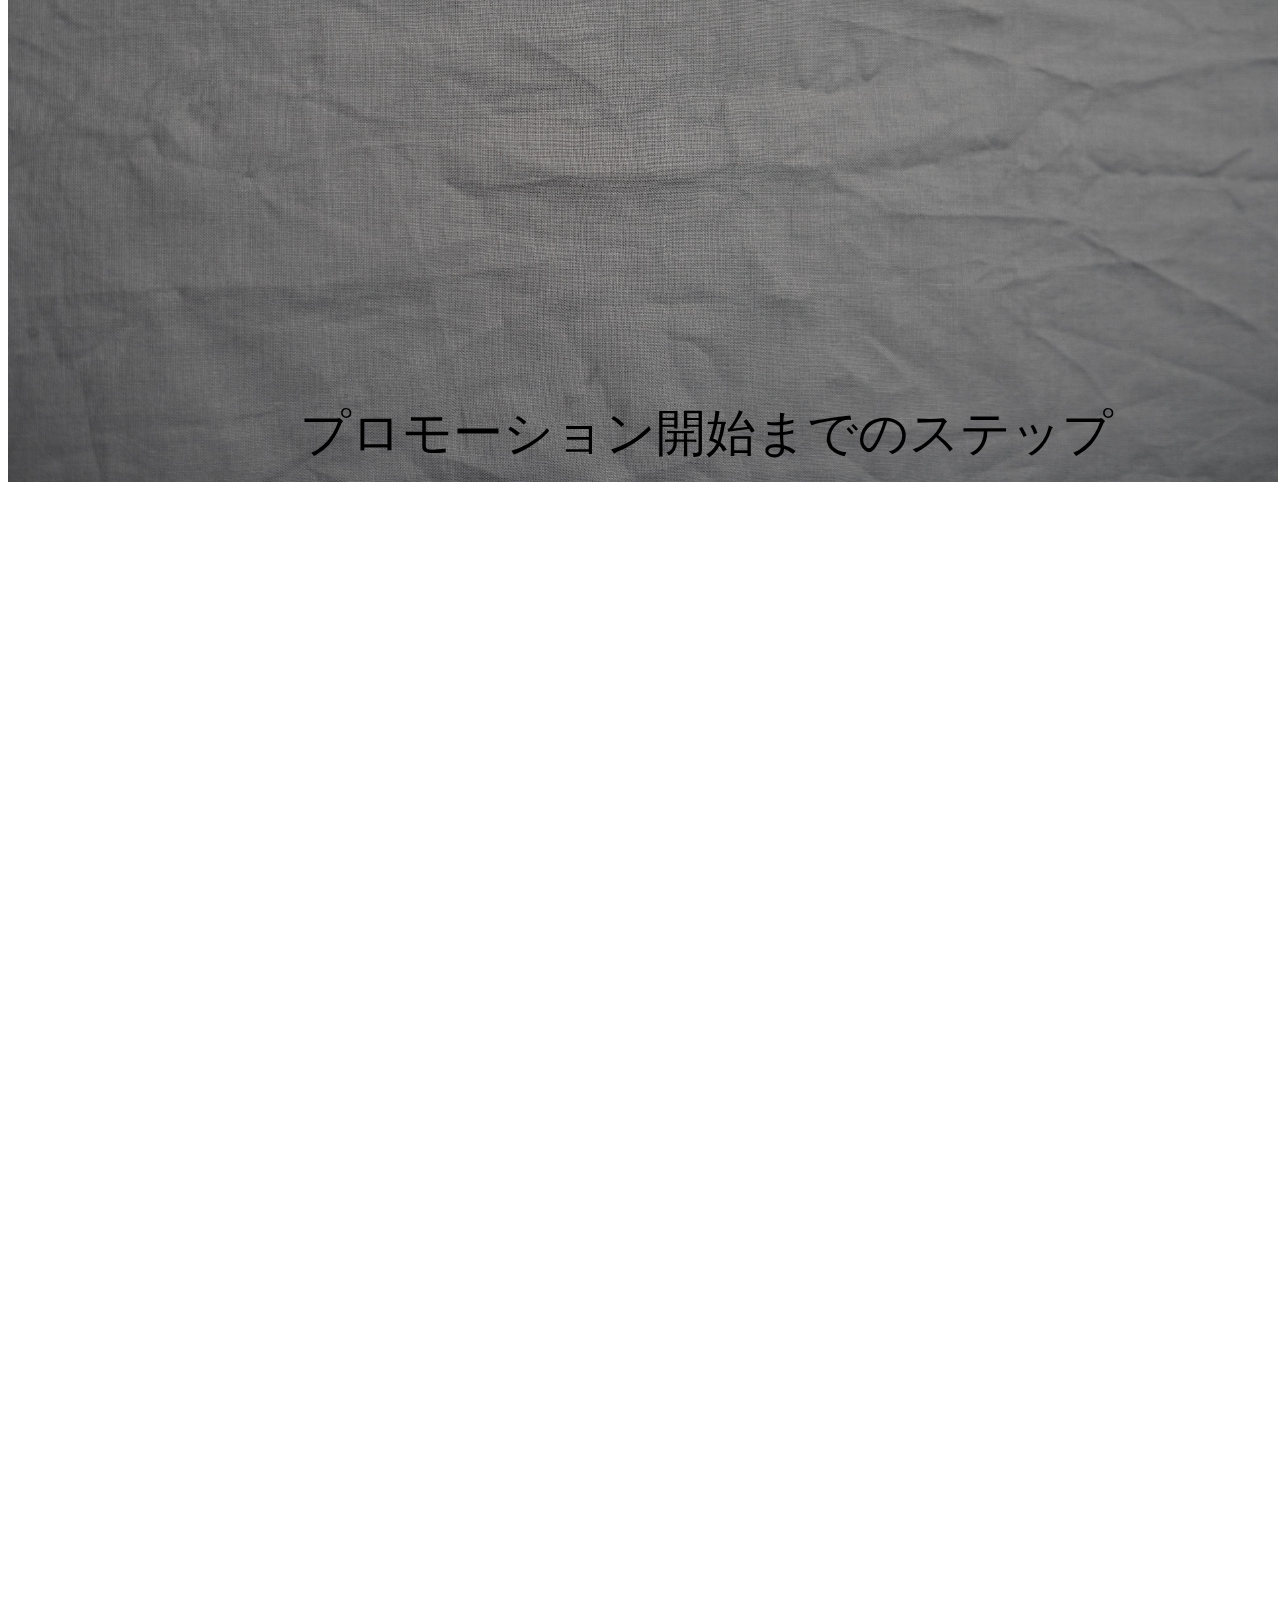
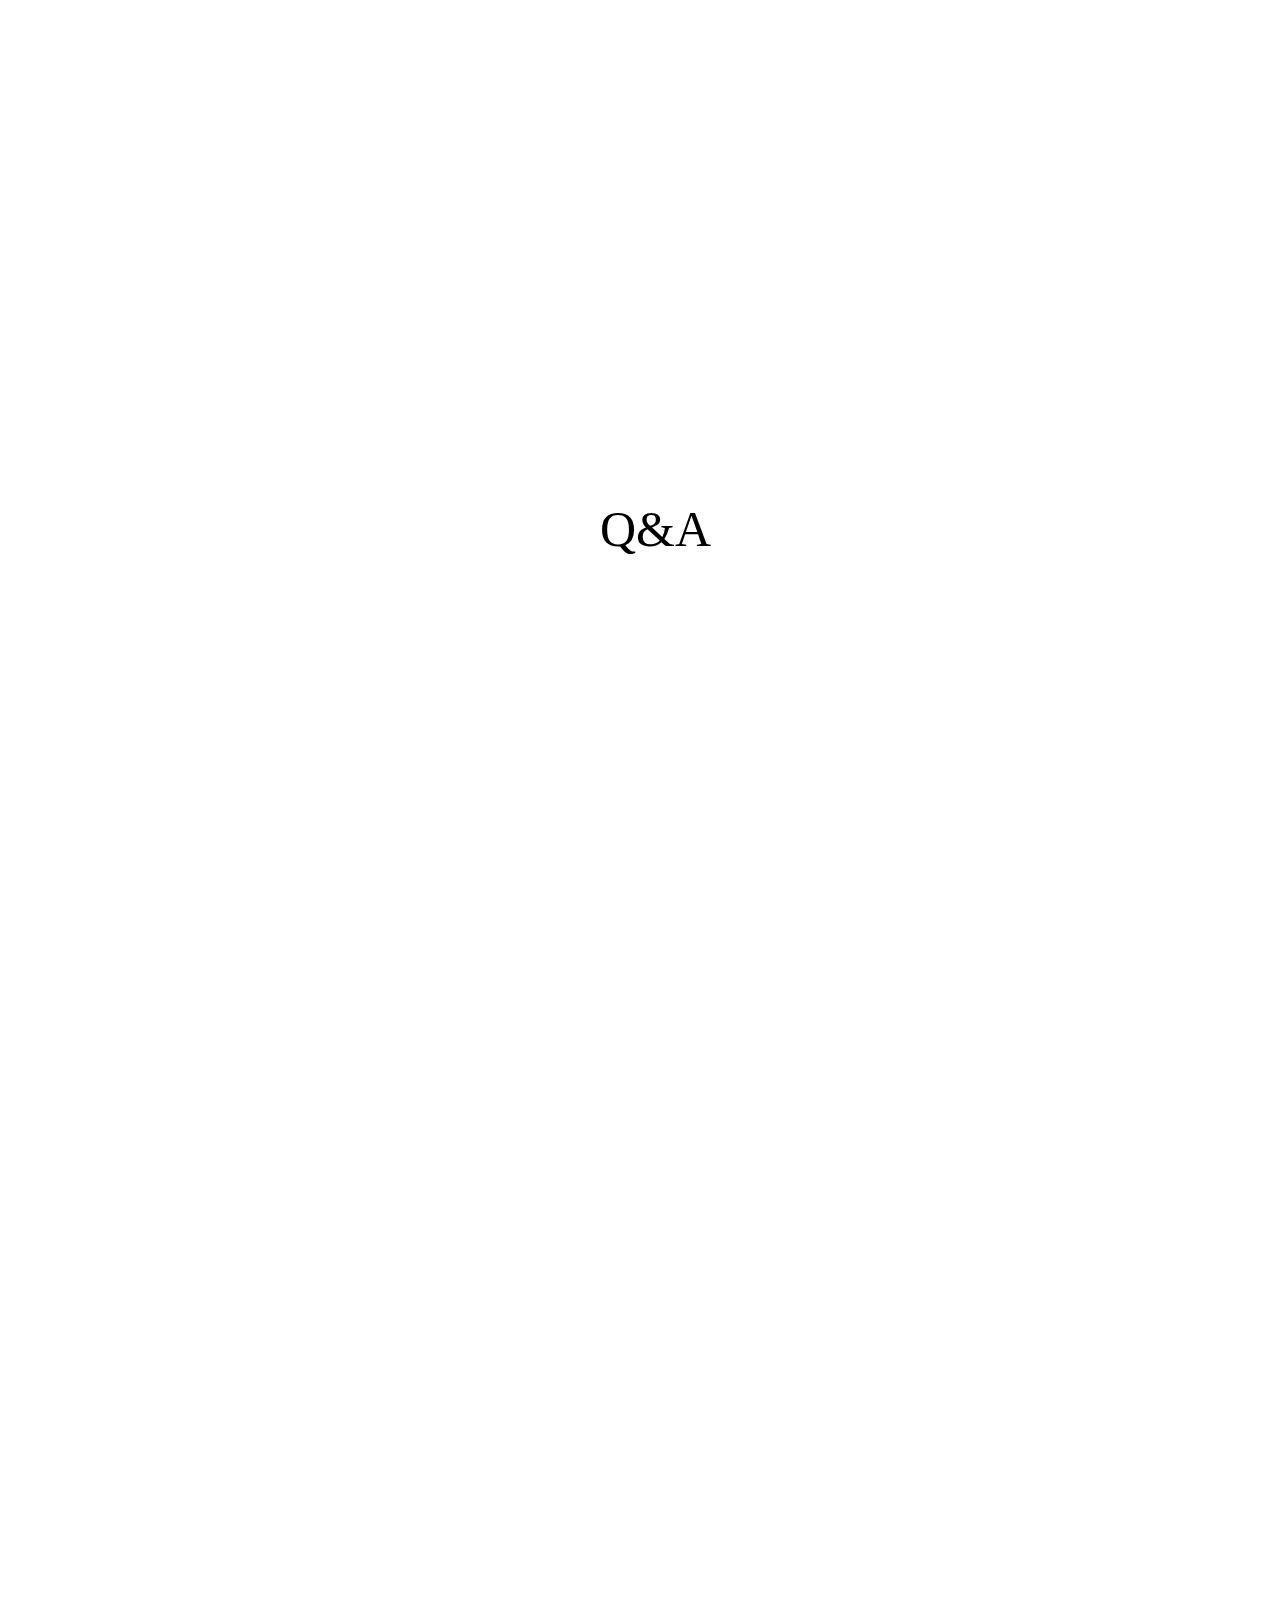
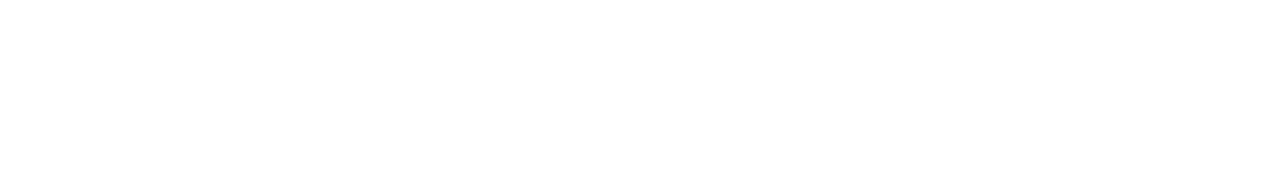
==== commit 75294c12: "add3" ====
--- a/index.html
+++ b/index.html
@@ -68,8 +68,13 @@
 <div class="image10">
   <img src="./image/jpg/pexels-francesco-ungaro-281260 1のコピー3.jpg" alt="青い背景" width="1270"height="200"></div>
 
-    
+    <!--青い背景→-->
+<div class="image11">
+  <img src="./image/jpg/pexels-francesco-ungaro-281260 1のコピー3.jpg" alt="青い背景" width="1270"height="200"></div>
 
+<!--青い背景→-->
+<div class="image12">
+  <img src="./image/jpg/pexels-cottonbro-3942924.jpg" alt="灰色背景" width="1270"height="600"></div>
 
 
 
@@ -98,7 +103,8 @@
   <p class="box8">プロモーション開始までのステップ</p>
   <p class="box9">費用</p>
   <p class="box10">お気軽にご相談ください</p>
-
+  <p class="box11">Q&A</p>
+  <p class="box12">お気軽にご相談ください</p>
 
   <script type="text/javascript" src="./js/main.js"></script>
 </body>
--- a/css/style.css
+++ b/css/style.css
@@ -90,9 +90,23 @@
   text-align: center;
 }
 
-/* 黒い背景*/
+/* 青い背景*/
 .image10 {
   position: relative;
   top:  3000px;
   text-align: center;
-}+}
+
+/* 青い背景*/
+.image11 {
+  position: relative;
+  top:  3800px;
+  text-align: center;
+}
+
+/* 灰色背景*/
+.image12 {
+  position: relative;
+  top:  3800px;
+  text-align: center;
+}
--- a/css/text.css
+++ b/css/text.css
@@ -109,6 +109,27 @@
   text-align: center;
 }
 
+/* Q&A */
+.box11 {
+  color: #000000;
+  font-size: 50px;
+  height: 500px;
+  left: 600px;
+  top: 8700px;
+  position: absolute;
+  text-align: center;
+}
+
+/* お気軽にご相談ください */
+.box12 {
+  color: #ffffff;
+  font-size: 40px;
+  height: 500px;
+  left: 100px;
+  top: 9500px;
+  position: absolute;
+  text-align: center;
+}
 
 /* これはPタグの修正で使用している */
 p {
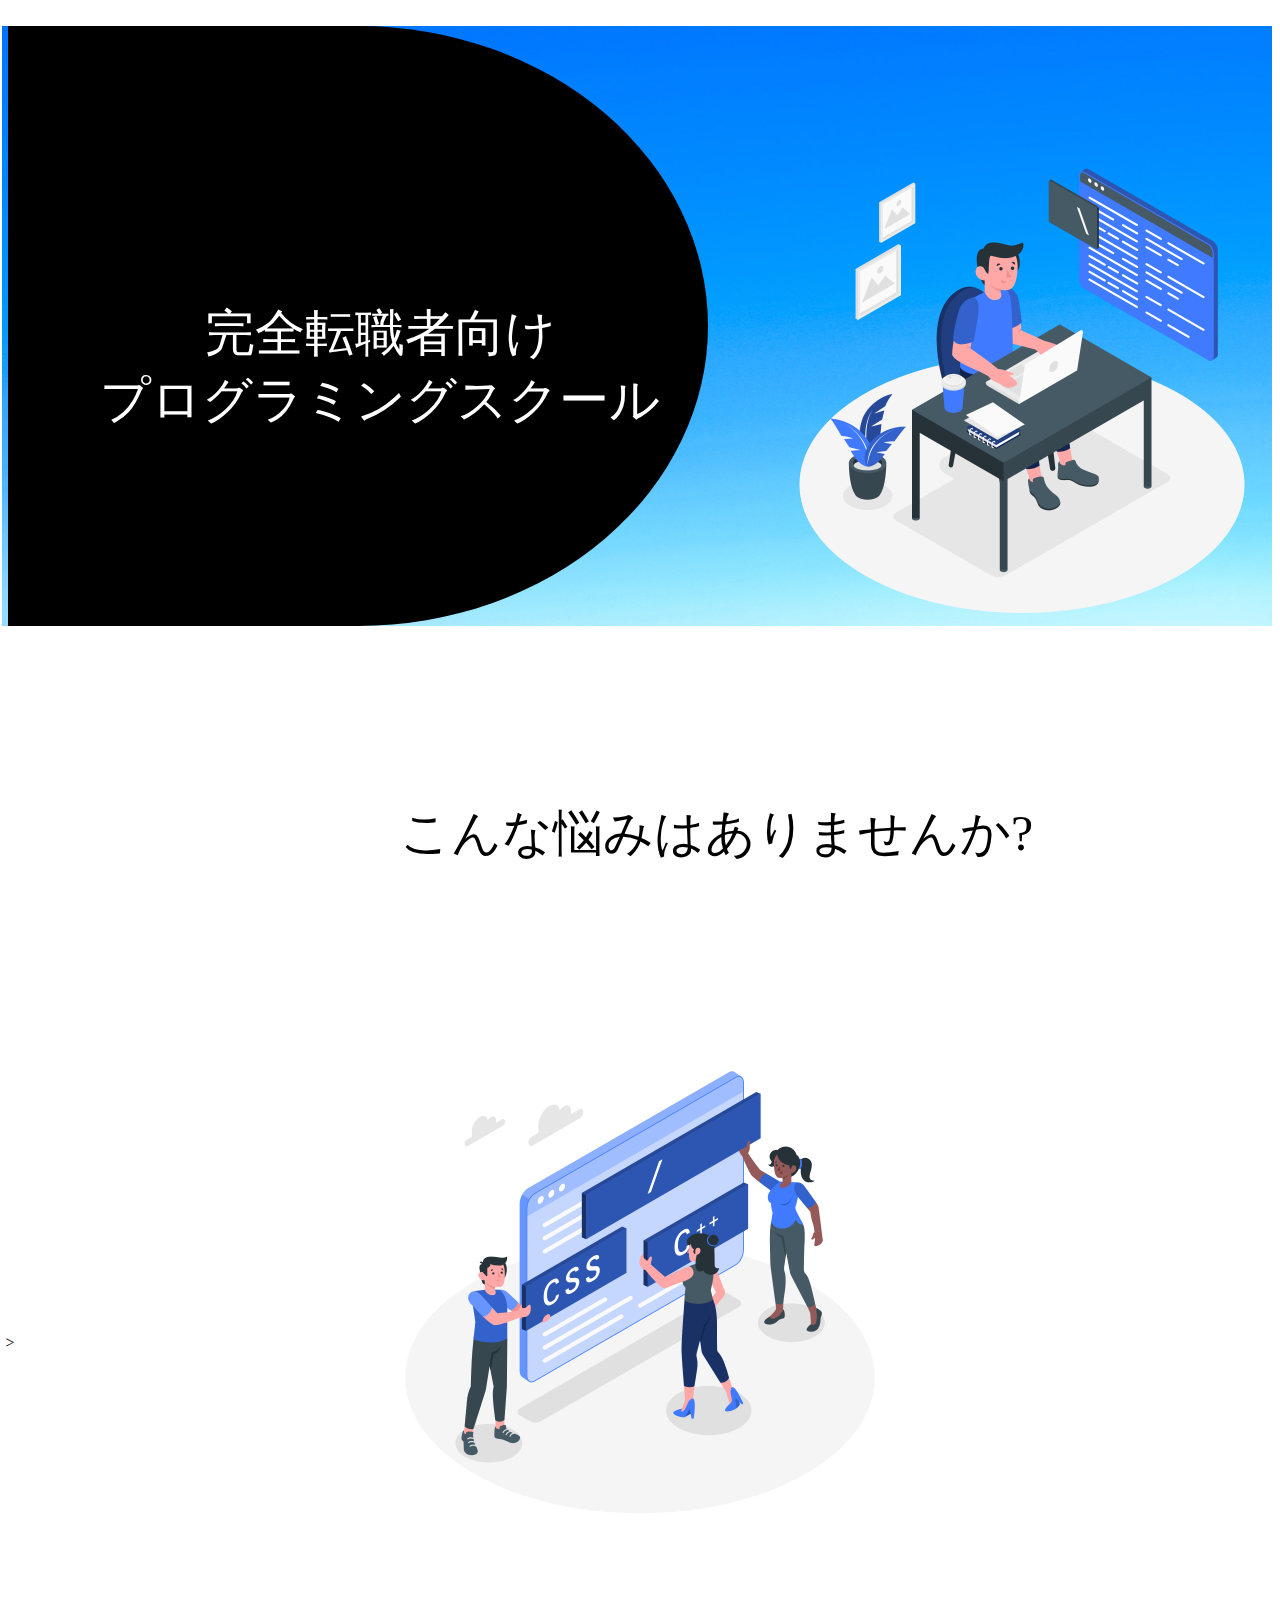
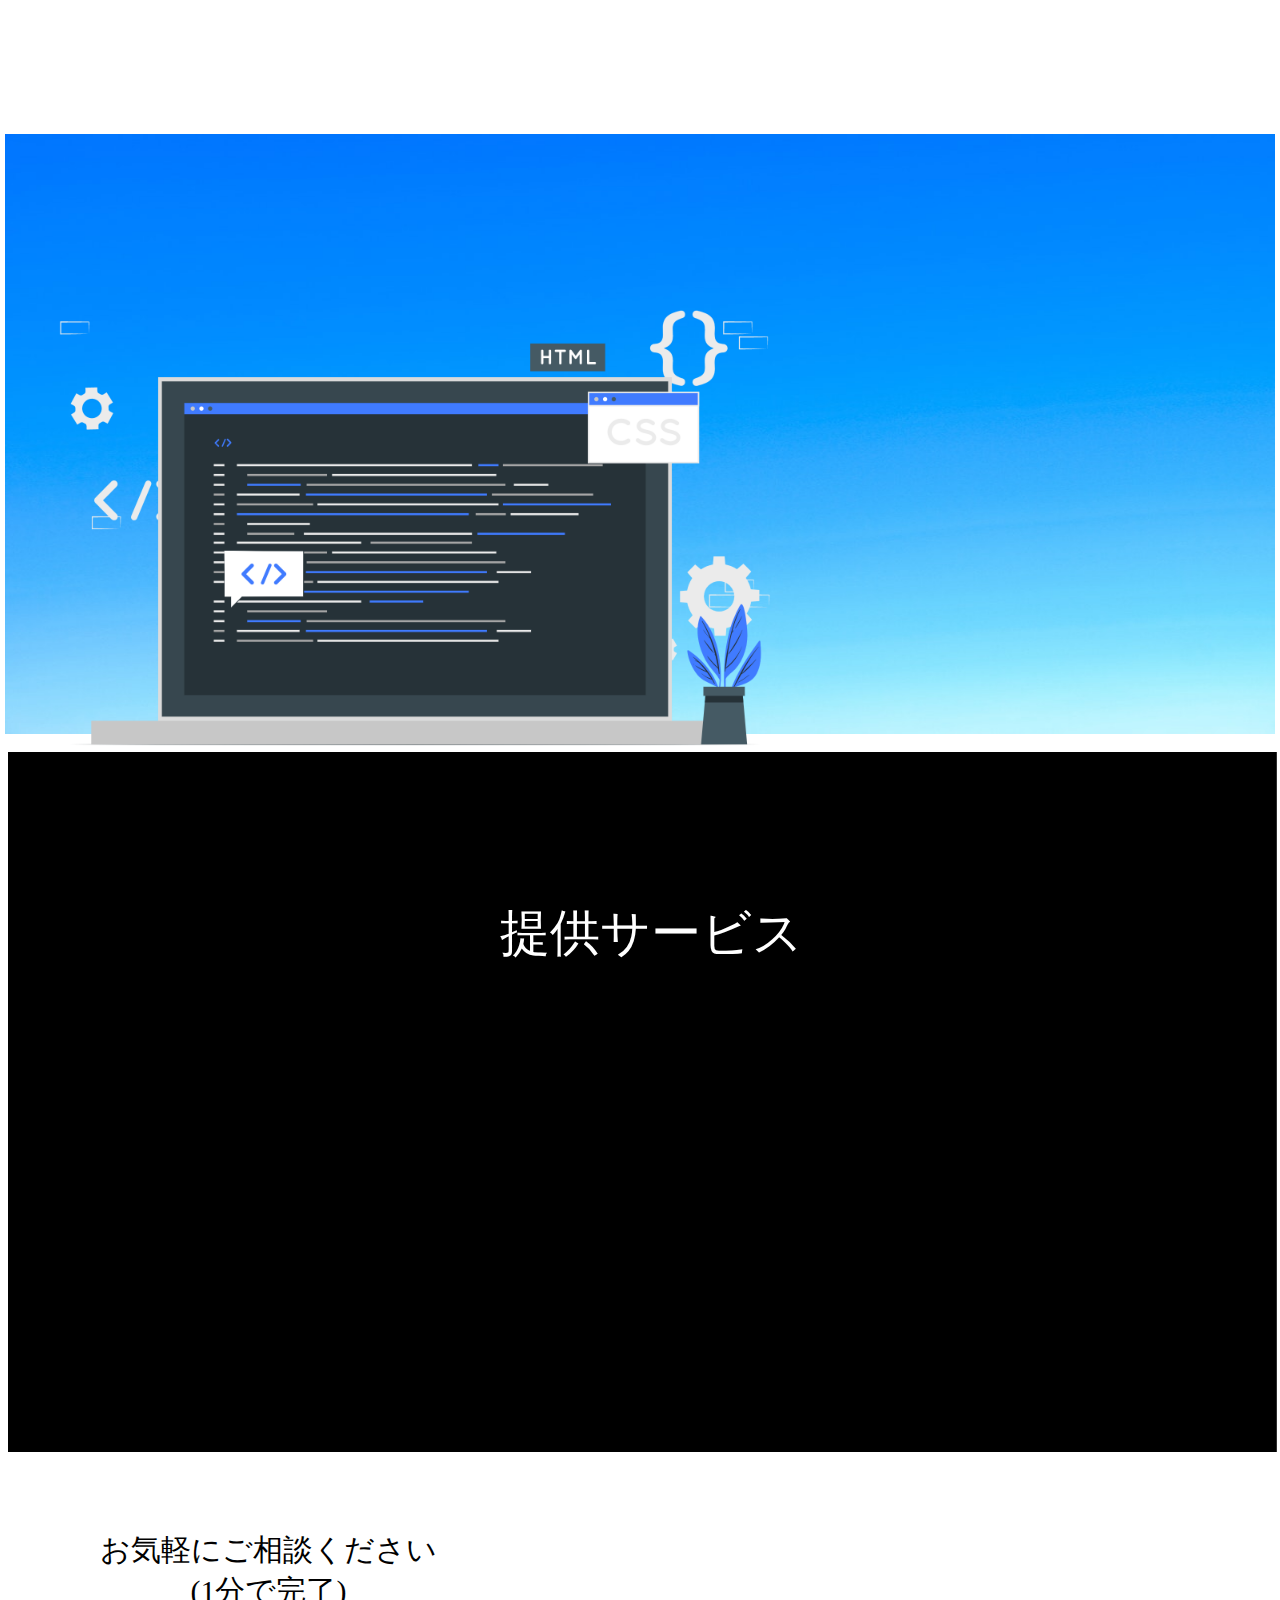
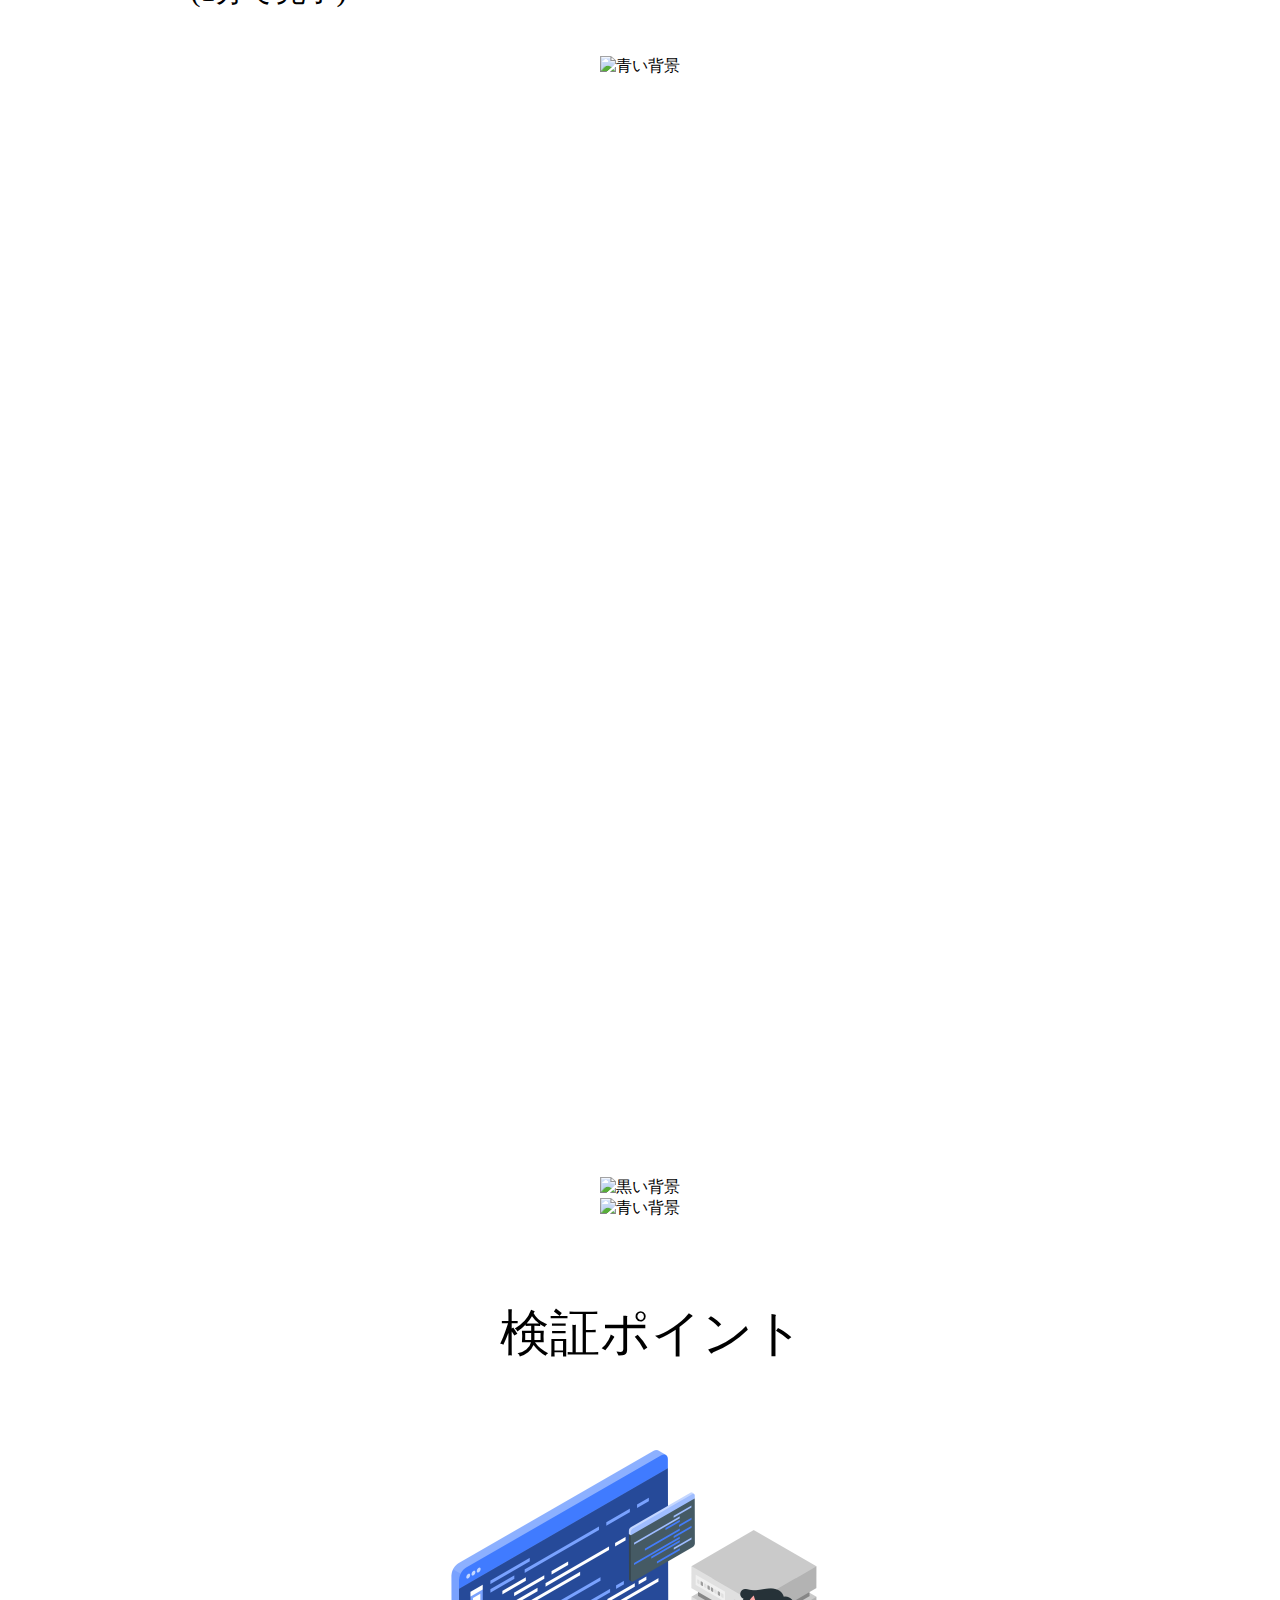
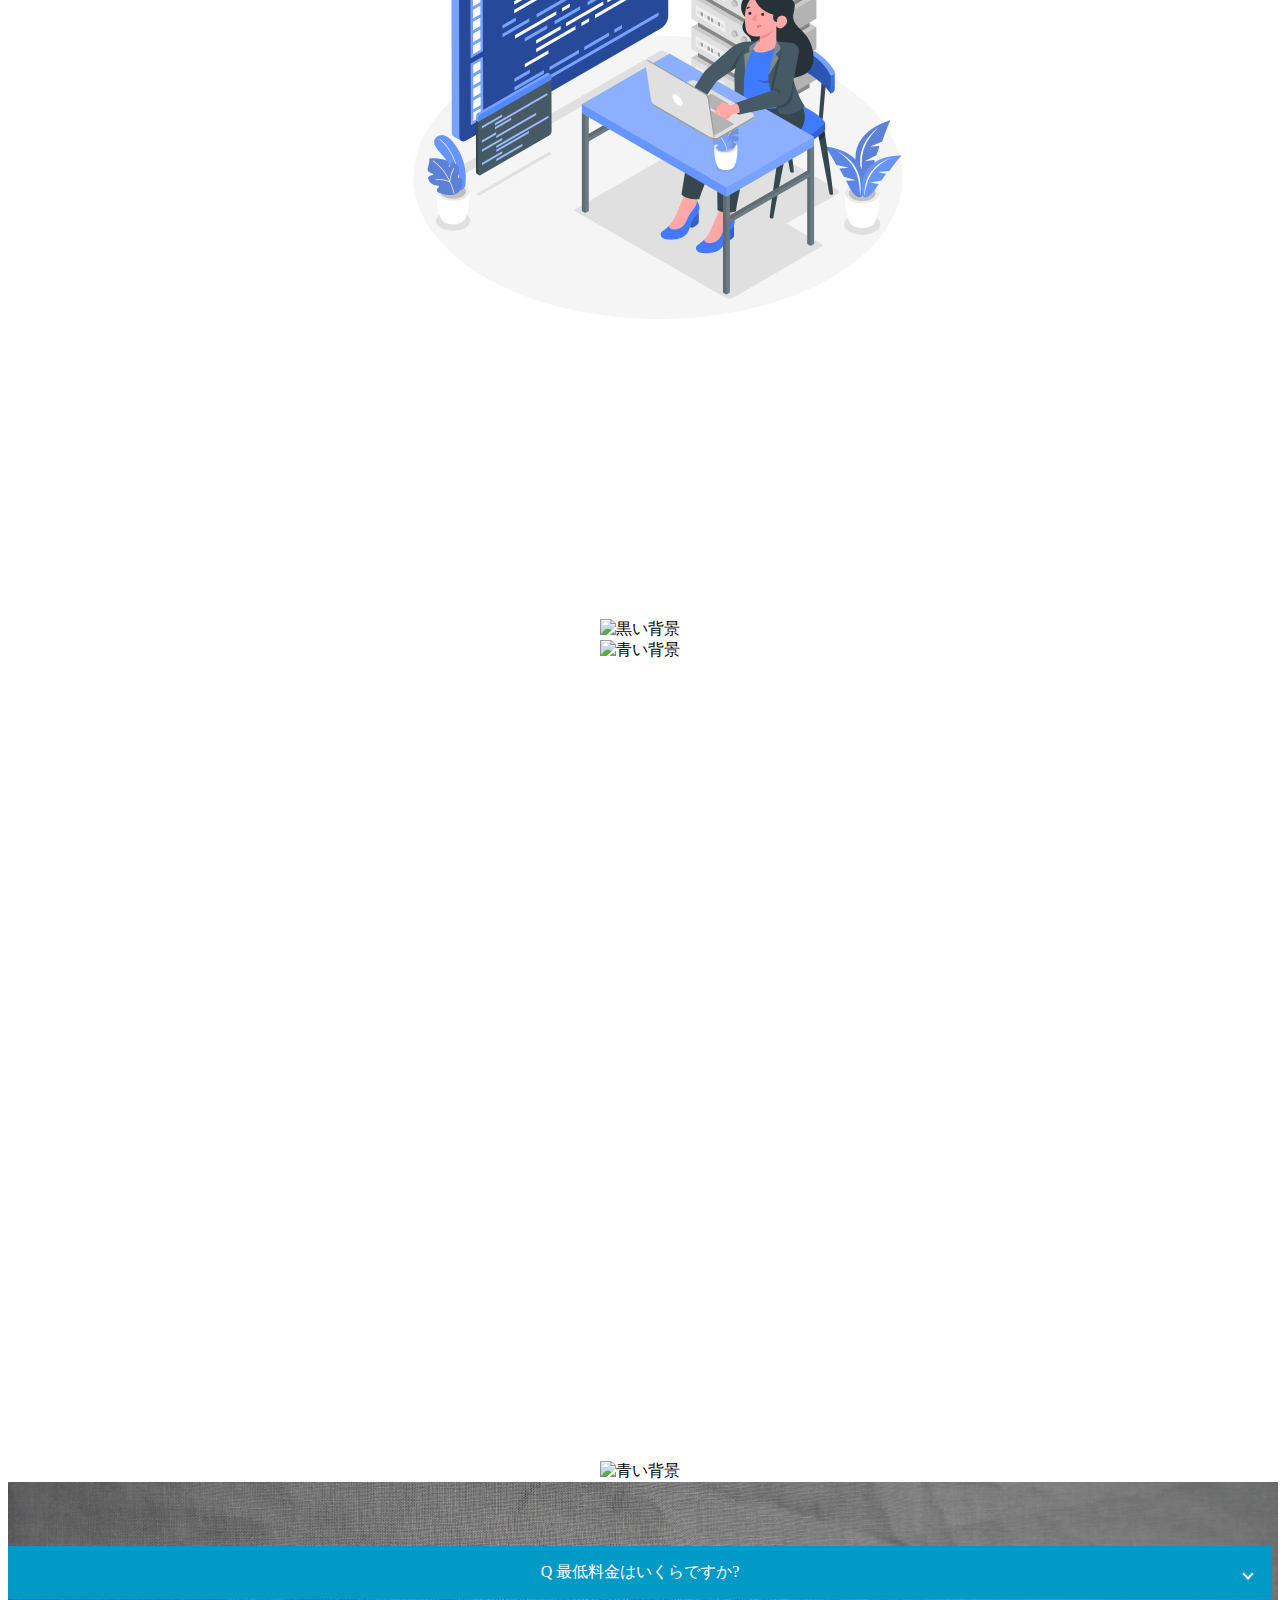
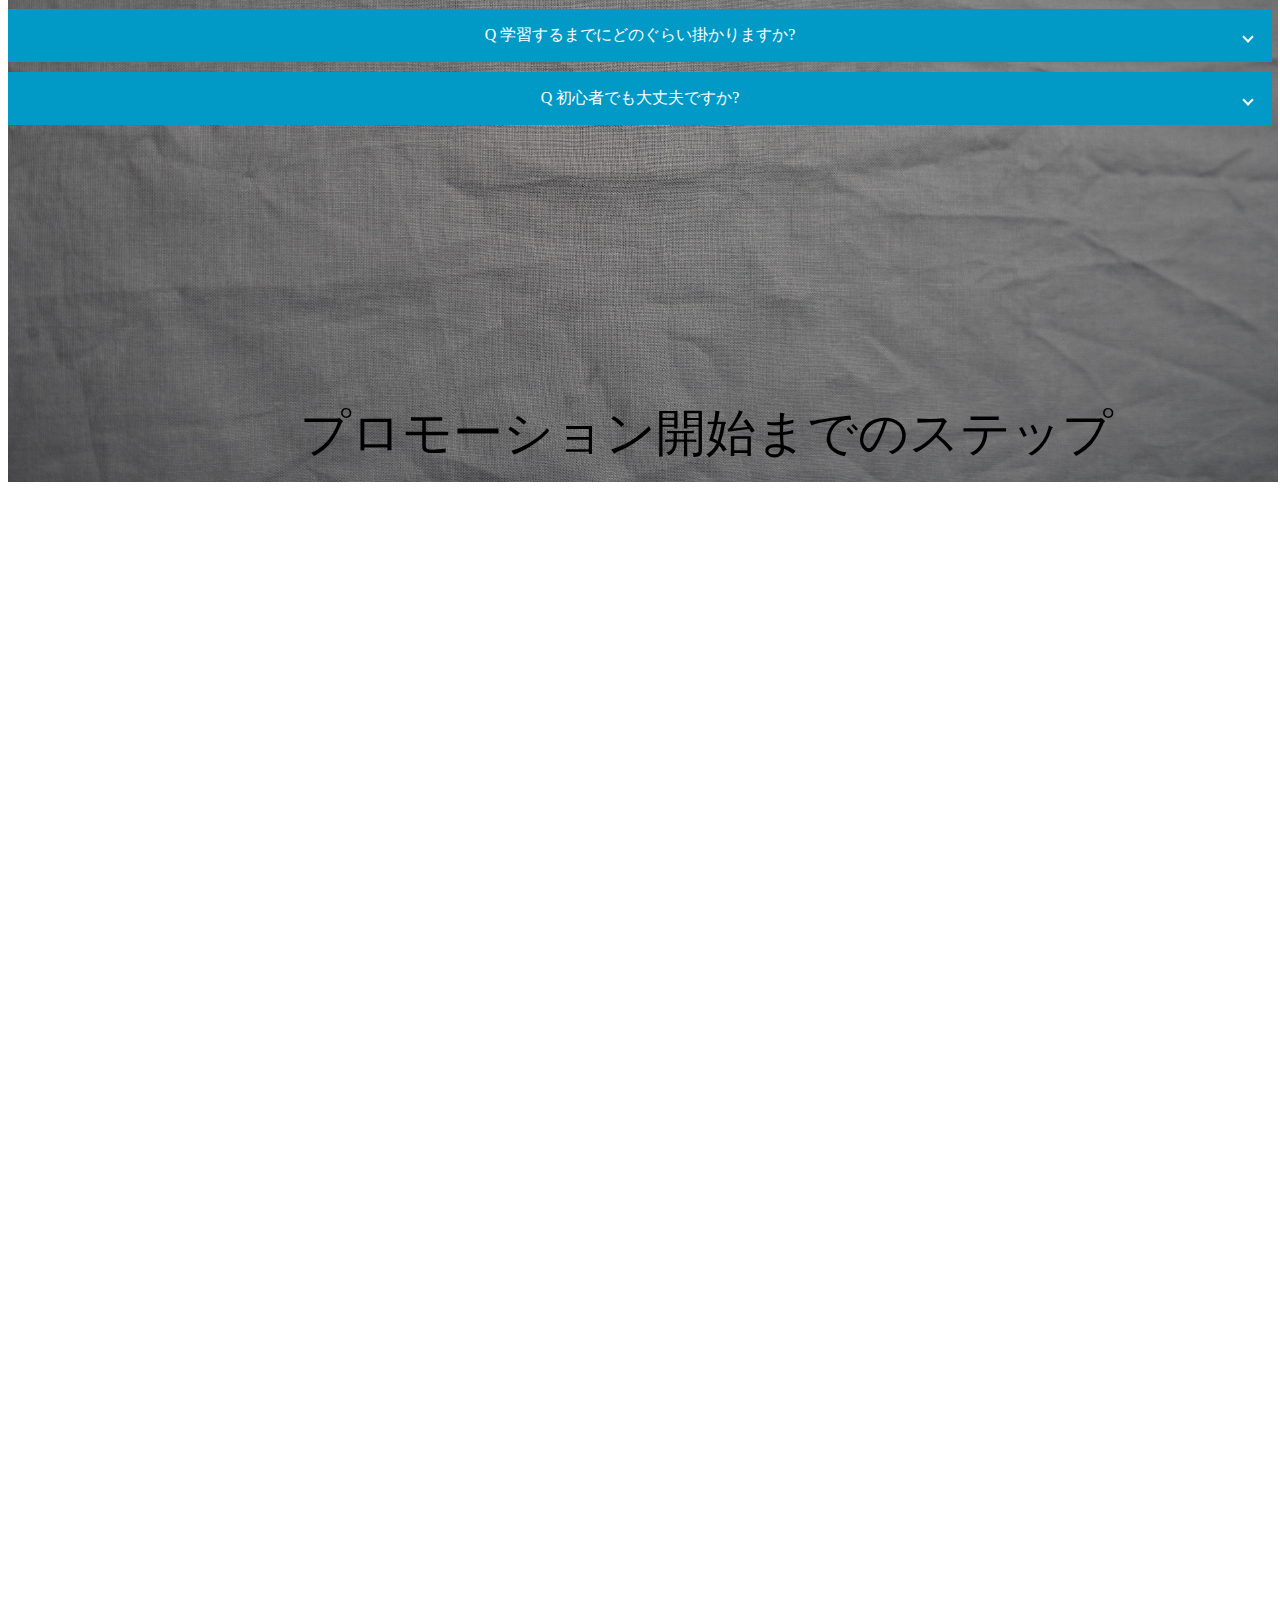
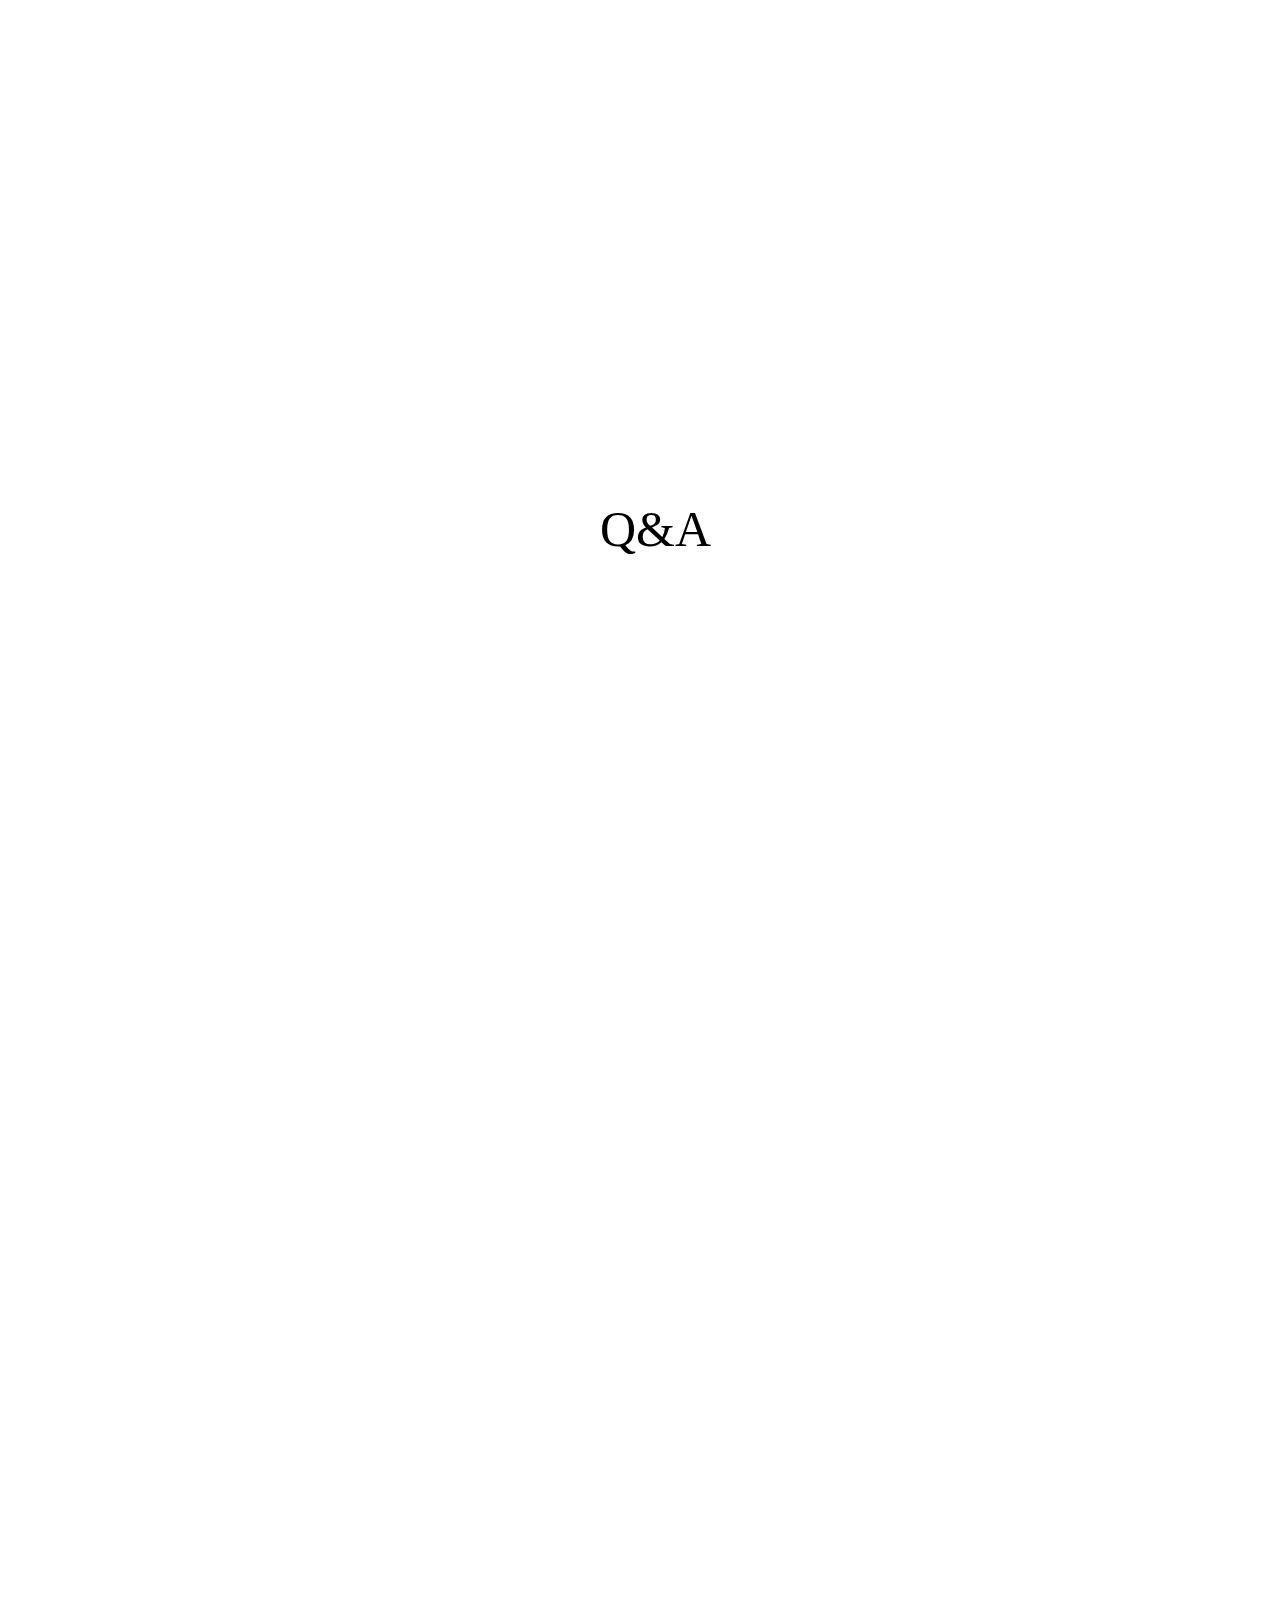
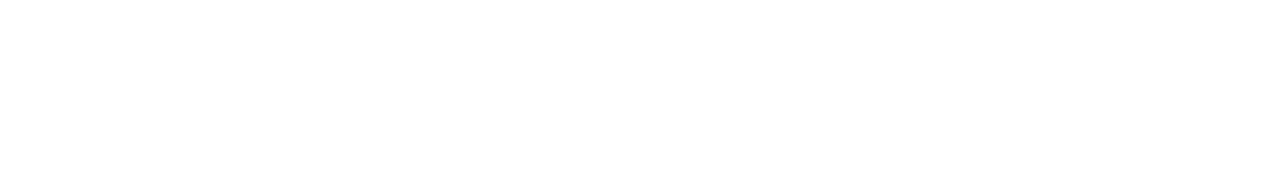
==== commit 26fcec4a: "“add4" ====
--- a/index.html
+++ b/index.html
@@ -5,10 +5,11 @@
 
 <head>
   <meta charset="UTF-8">
-  <!-- styleに画像 subにボタン textにテキスト -->
+  <!-- styleに画像 buttonにボタン textにテキスト -->
   <link rel="stylesheet" href="./css/style.css">
-  <link rel="stylesheet" href="./css/sub.css">
+  <link rel="stylesheet" href="./css/button.css">
   <link rel="stylesheet" href="./css/text.css">
+  <link rel="stylesheet" href="./css/accordion.css">
   <meta http-equiv="X-UA-Compatible" content="IE=edge">
   <meta name="viewport" content="width=device-width, initial-scale=1.0">
   <title>Document</title>
@@ -19,62 +20,59 @@
 
 
 
-  <!-- 画像1枚目と青い背景を重ねているよ -->
+  <!-- 青い背景1と塾男子を重ねているよ -->
   <div class="relative">
-    <img src="./image/jpg/pexels-francesco-ungaro-281260.jpg" alt="青い背景" width="1270" height="600"class="image1">>
-    <img src="./image/png/Code typing-amico.png" alt="塾男子生" width="500" height="500"class="image1">
-    
+    <img src="./image/jpg/pexels-francesco-ungaro-281260.jpg" alt="青い背景" width="1270" height="600" class="image1">>
+    <img src="./image/png/Code typing-amico.png" alt="塾男子生" width="500" height="500" class="image1">
     <!-- 黒い半円 -->
-    <div class="circle"></div></div>
-
-  <!-- 画像3枚目 -->
+    <div class="circle"></div>
+  </div>
+  <!-- 塾集団生画像 -->
   <div class="image3">
-    <img src="./image/png/Open source-amico.png" alt="塾集団生" width="500"
-    height="500"></div>
-
-  <!-- 画像2枚目 -->
+    <img src="./image/png/Open source-amico.png" alt="塾集団生" width="500" height="500">
+  </div>
+  <!-- 塾女子生画像 -->
   <div class="image2">
-    <img src="./image/png/Code review-amico.png" alt="塾女子生" width="500"
-    height="500"></div>
-
-<!-- PC画像と背景 -->
-<div class="intermediate">
-  <img src="./image/jpg/pexels-francesco-ungaro-281260 1.jpg" alt="青い背景画像" width="1270"
-  height="600"class="image4">>
-  <img src="./image/png/Code typing-cuate.png" alt="PC画像" width="800" height="800"class="image4">
+    <img src="./image/png/Code review-amico.png" alt="塾女子生" width="500" height="500">
+  </div>
+  <!-- PC画像と青い背景2 -->
+  <div class="intermediate">
+    <img src="./image/jpg/pexels-francesco-ungaro-281260 1.jpg" alt="青い背景画像" width="1270" height="600" class="image4">>
+    <img src="./image/png/Code typing-cuate.png" alt="PC画像" width="800" height="800" class="image4">
+  </div>
+  <!-- 黒い背景1 提供サービス→-->
+  <div class="image5">
+    <img src="./image/png/1701.png" alt="黒い背景" width="1270" height="700">
+  </div>
+  <!--青い背景3→-->
+  <div class="image6">
+    <img src="./image/jpg/pexels-francesco-ungaro-281260 1のコピー.jpg" alt="青い背景" width="1270" height="1000">
+  </div>
+  <!--黒い背景2 ライトアカデミーのPDCA→-->
+  <div class="image7">
+    <img src="./image/png/1701のコピー2.png" alt="黒い背景" width="1270" height="1000">
+  </div>
+  <!--青い背景4→-->
+  <div class="image8">
+    <img src="./image/jpg/pexels-francesco-ungaro-281260 1のコピー2.jpg" alt="青い背景" width="1270" height="200">
+  </div>
+  <!--黒い背景3→-->
+  <div class="image9">
+    <img src="./image/png/1701のコピー3.png" alt="黒い背景" width="1270" height="600">
+  </div>
+  <!--青い背景5→-->
+  <div class="image10">
+    <img src="./image/jpg/pexels-francesco-ungaro-281260 1のコピー3.jpg" alt="青い背景" width="1270" height="200">
+  </div>
+  <!--青い背景6→-->
+  <div class="image11">
+    <img src="./image/jpg/pexels-francesco-ungaro-281260 1のコピー3.jpg" alt="青い背景" width="1270" height="200">
+  </div>
+  <!--灰色背景→-->
+  <div class="image12">
+    <img src="./image/jpg/pexels-cottonbro-3942924.jpg" alt="灰色背景" width="1270" height="600">
   </div>
 
-  <!-- 黒い背景→-->
-  <div class="image5">
-    <img src="./image/png/1701.png" alt="黒い背景" width="1270"height="700"></div>
-
-     <!--青い背景→-->
-  <div class="image6">
-    <img src="./image/jpg/pexels-francesco-ungaro-281260 1のコピー.jpg" alt="青い背景" width="1270"height="1000"></div>
-
-<!--黒い背景→-->
-<div class="image7">
-  <img src="./image/png/1701のコピー2.png" alt="黒い背景" width="1270"height="1000"></div>
-
-  <!--青い背景→-->
-  <div class="image8">
-    <img src="./image/jpg/pexels-francesco-ungaro-281260 1のコピー2.jpg" alt="青い背景" width="1270"height="200"></div>
-
-<!--黒い背景→-->
-<div class="image9">
-  <img src="./image/png/1701のコピー3.png" alt="黒い背景" width="1270"height="600"></div>
-
-  <!--青い背景→-->
-<div class="image10">
-  <img src="./image/jpg/pexels-francesco-ungaro-281260 1のコピー3.jpg" alt="青い背景" width="1270"height="200"></div>
-
-    <!--青い背景→-->
-<div class="image11">
-  <img src="./image/jpg/pexels-francesco-ungaro-281260 1のコピー3.jpg" alt="青い背景" width="1270"height="200"></div>
-
-<!--青い背景→-->
-<div class="image12">
-  <img src="./image/jpg/pexels-cottonbro-3942924.jpg" alt="灰色背景" width="1270"height="600"></div>
 
 
 
@@ -83,11 +81,49 @@
 
 
   <!-- 吹き出し1 -->
-  <div class="balloon1">POINT</div>
+  <div class="balloon1">プログミングを<br>学習したい</div>
   <!-- 吹き出し2 -->
-  <div class="balloon2">POINT</div>
+  <div class="balloon2">HPの運用<br>をしたい</div>
   <!-- 吹き出し3 -->
-  <div class="balloon3">POINT</div>
+  <div class="balloon3">アプリを<br>作成したい</div>
+
+
+
+
+
+
+
+
+
+  <!-- アコーディオンメニュー -->
+  <section class="accordion">
+    <!-- メニュー1つ目 -->
+    <input id="block-01" type="checkbox" class="toggle">
+    <label class="Label" for="block-01">Q 最低料金はいくらですか?</label>
+    <div class="content">
+      <p>月額¥2,000〜となります。</p>
+    </div>
+    <!-- メニュー2つ目 -->
+    <input id="block-02" type="checkbox" class="toggle">
+    <label class="Label" for="block-02">Q 学習するまでにどのぐらい掛かりますか?</label>
+    <div class="content">
+      <p>最低、1ヶ月で基礎が学べる内容となっています。</p>
+    </div>
+    <!-- メニュー3つ目 -->
+    <input id="block-03" type="checkbox" class="toggle">
+    <label class="Label" for="block-03">Q 初心者でも大丈夫ですか?</label>
+    <div class="content">
+      <p>大丈夫です。中学生からでも学習できる内容となっています。</p>
+    </div>
+
+  </section>
+
+
+
+
+
+
+
 
 
 
@@ -102,11 +138,11 @@
   <p class="box7">ライトアカデミーのPDCA</p>
   <p class="box8">プロモーション開始までのステップ</p>
   <p class="box9">費用</p>
-  <p class="box10">お気軽にご相談ください</p>
+  <p class="box10">お気軽にご相談ください<br>(1分で完了)</p>
   <p class="box11">Q&A</p>
-  <p class="box12">お気軽にご相談ください</p>
+  <p class="box12">お気軽にご相談ください<br>(1分で完了)</p>
 
   <script type="text/javascript" src="./js/main.js"></script>
 </body>
 
-</html>
+</html>--- a/css/style.css
+++ b/css/style.css
@@ -29,7 +29,8 @@
 /* 学習する女の子*/
 .image2 {
   position: relative;
-  top: 3000px;
+  top: 3500px;
+  left: 400px;
   text-align: left;
 }
 
--- a/css/button.css
+++ b/css/button.css
@@ -0,0 +1,113 @@
+/* ここには、ボタン */
+
+/* 吹き出し1-1 */
+.balloon1 {
+  position: relative;
+  display: inline-block;
+  margin: 1.5em 0;
+  padding: 0 5px;
+  width: 200px;
+  height: 200px;
+  line-height: 50px;
+  text-align: center;
+  color: #FFF;
+  font-size: 20px;
+  font-weight: bold;
+  background: #70a6ff;
+  border-radius: 50%;
+  box-sizing: border-box;
+  top: -5400px;                     /* 位置指定 */
+  left: 300px;                     /* 位置指定 */
+}
+/* 吹き出し1-2 */
+.balloon1:before {
+  content: "";
+  position: absolute;
+  bottom: -25px;
+  left: 50%;
+  margin-left: -15px;
+  border: 15px solid transparent;
+  border-top: 15px solid #70a6ff;
+  z-index: 0;
+}
+
+/* 吹き出し2-1 */
+.balloon2 {
+  position: relative;
+  display: inline-block;
+  margin: 1.5em 0;
+  padding: 0 5px;
+  width: 200px;
+  height: 200px;
+  line-height: 50px;
+  text-align: center;
+  color: #FFF;
+  font-size: 20px;
+  font-weight: bold;
+  background: #70a6ff;
+  border-radius: 50%;
+  box-sizing: border-box;
+  top: -5400px;                     /* 位置指定 */
+  left: 450px;                     /* 位置指定 */
+}
+/* 吹き出し2-2 */
+.balloon2:before {
+  content: "";
+  position: absolute;
+  bottom: -25px;
+  left: 50%;
+  margin-left: -15px;
+  border: 15px solid transparent;
+  border-top: 15px solid #70a6ff;
+  z-index: 0;
+}
+
+/* 吹き出し3-1 */
+.balloon3 {
+  position: relative;
+  display: inline-block;
+  margin: 1.5em 0;
+  padding: 0 5px;
+  width: 200px;
+  height: 200px;
+  line-height: 50px;
+  text-align: center;
+  color: #FFF;
+  font-size: 20px;
+  font-weight: bold;
+  background: #70a6ff;
+  border-radius: 50%;
+  box-sizing: border-box;
+  top: -5400px;                     /* 位置指定 */
+  left: 600px;                     /* 位置指定 */
+}
+/* 吹き出し3-2 */
+.balloon3:before {
+  content: "";
+  position: absolute;
+  bottom: -25px;
+  left: 50%;
+  margin-left: -15px;
+  border: 15px solid transparent;
+  border-top: 15px solid #70a6ff;
+  z-index: 0;
+}
+
+
+/* ボタン */
+.bg_test3 {
+  position: relative; /* 今の位置を基準 */
+  color:  #fff;                       /* 文字色指定 */
+  background-color: #00BCD4;          /* 背景色指定 */
+  display:  block;                    /* ブロック要素にする */
+  width:  300px;                      /* 幅指定 */
+  padding:  15px;                     /* 余白指定 */
+  font-size:  20px;                   /* 文字サイズ指定 */
+  text-decoration:  none;             /* デフォルトCSS打ち消し */
+  border-radius:  5px;                /* 角丸指定 */
+  box-shadow: 0 4px 0 0px #028d9e;    /* 影指定 */
+  float:  center;                  /* 位置指定 */
+  top: -5000px;                     /* 位置指定 */
+  margin: auto;
+    text-align: center;
+}--- a/css/text.css
+++ b/css/text.css
@@ -60,7 +60,7 @@
   font-size: 50px;
   height: 500px;
   left: 500px;
-  top: 4500px;
+  top: 4700px;
   position: absolute;
   text-align: center;
 }
--- a/css/accordion.css
+++ b/css/accordion.css
@@ -0,0 +1,53 @@
+/* アコーディオンメニュー 変更しないでね*/
+
+/*ベース*/
+.accordion {
+  position: relative;
+  top: 3000px;
+  text-align: center;
+}
+
+.toggle {
+	display: none;
+}
+.Label {		/*タイトル*/
+	padding: 1em;
+	display: block;
+	color: #fff;
+	background:#019ac6;
+}
+.Label::before{		/*タイトル横の矢印*/
+	content:"";
+	width: 6px;
+	height: 6px;
+	border-top: 2px solid #fff;
+	border-right: 2px solid #fff;
+	-webkit-transform: rotate(45deg);
+	position: absolute;
+	top:calc( 50% - 3px );
+	right: 20px;
+	transform: rotate(135deg);
+}
+
+/* テキストの位置かな???? */
+.Label,
+.content {
+	-webkit-backface-visibility: hidden;
+	backface-visibility: hidden;
+	transform: translateZ(0);
+	transition: all 0.3s;
+}
+.content {		/*本文*/
+	height: 0;
+	margin-bottom:10px;
+	padding:0 20px;
+	overflow: hidden;
+}
+.toggle:checked + .Label + .content {	/*開閉時*/
+	height: auto;
+	padding:40px ;
+	transition: all .3s;
+}
+.toggle:checked + .Label::before {
+	transform: rotate(-45deg) !important;
+}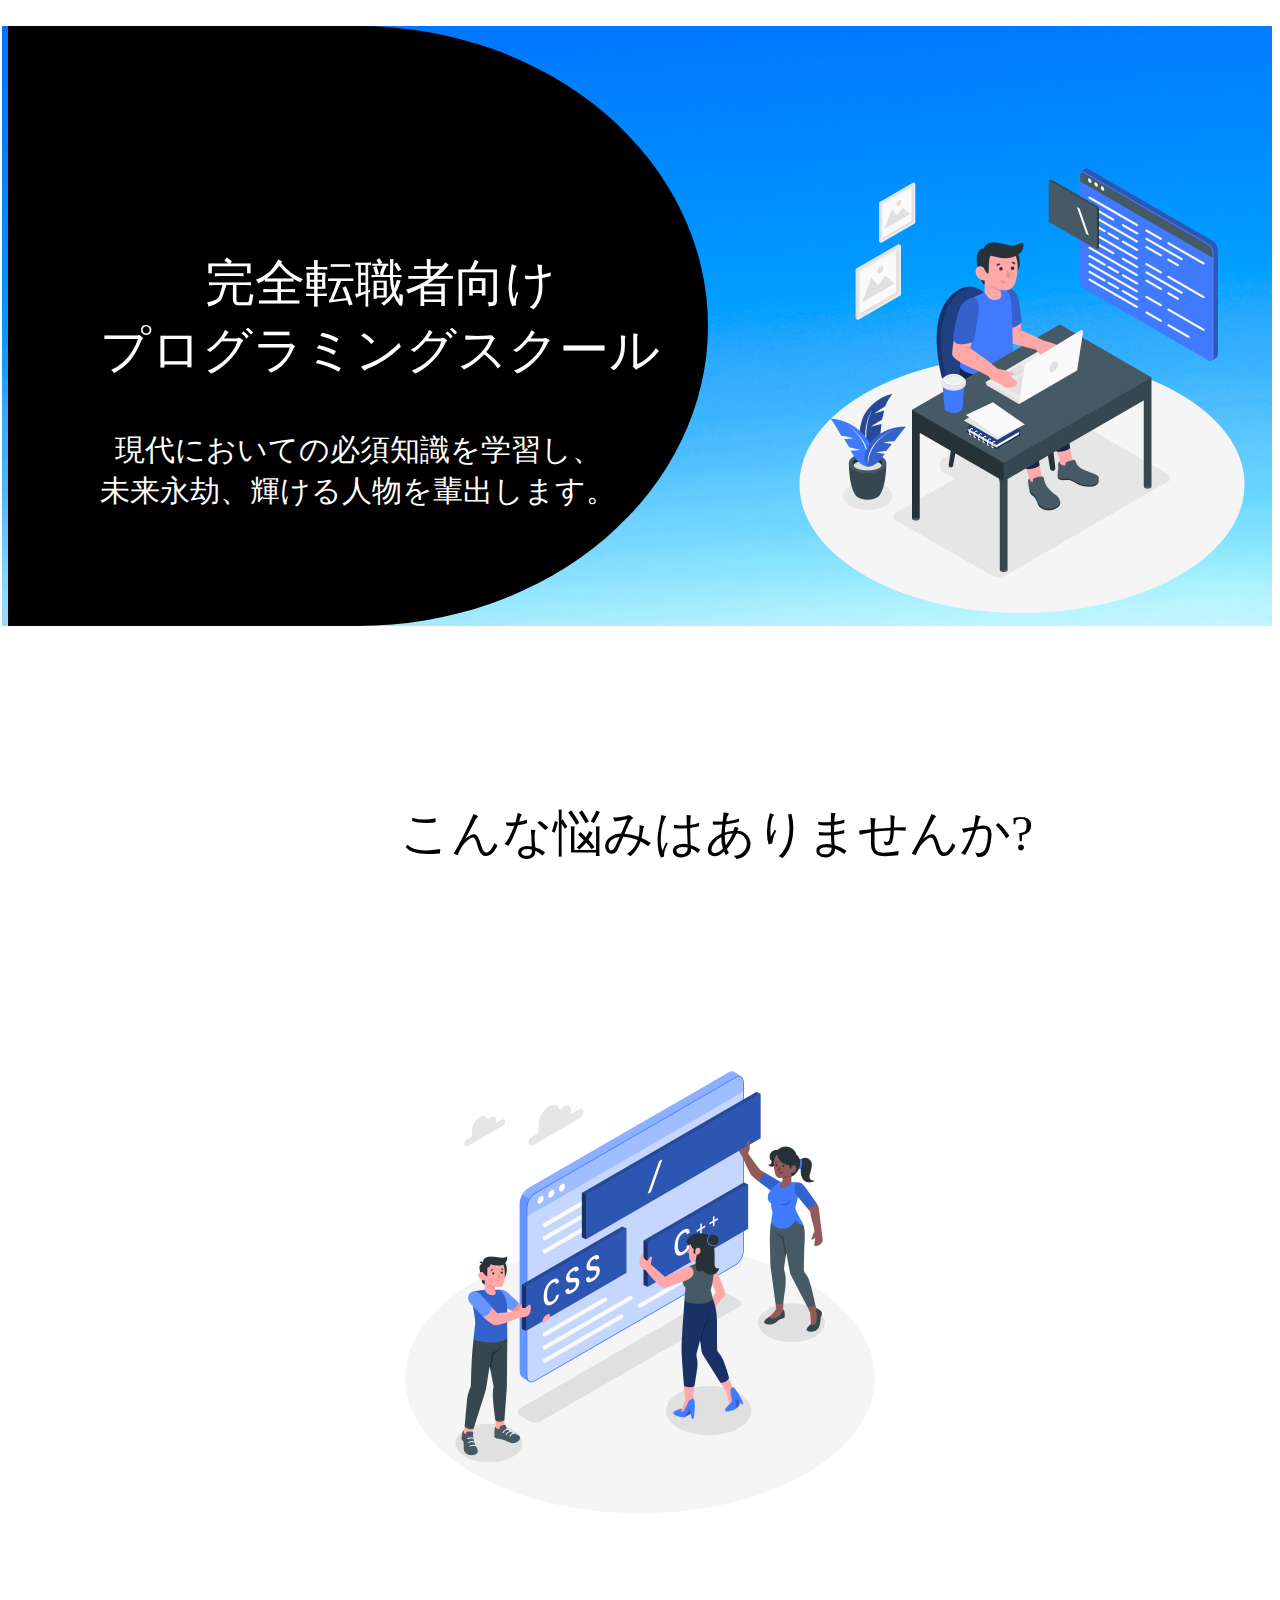
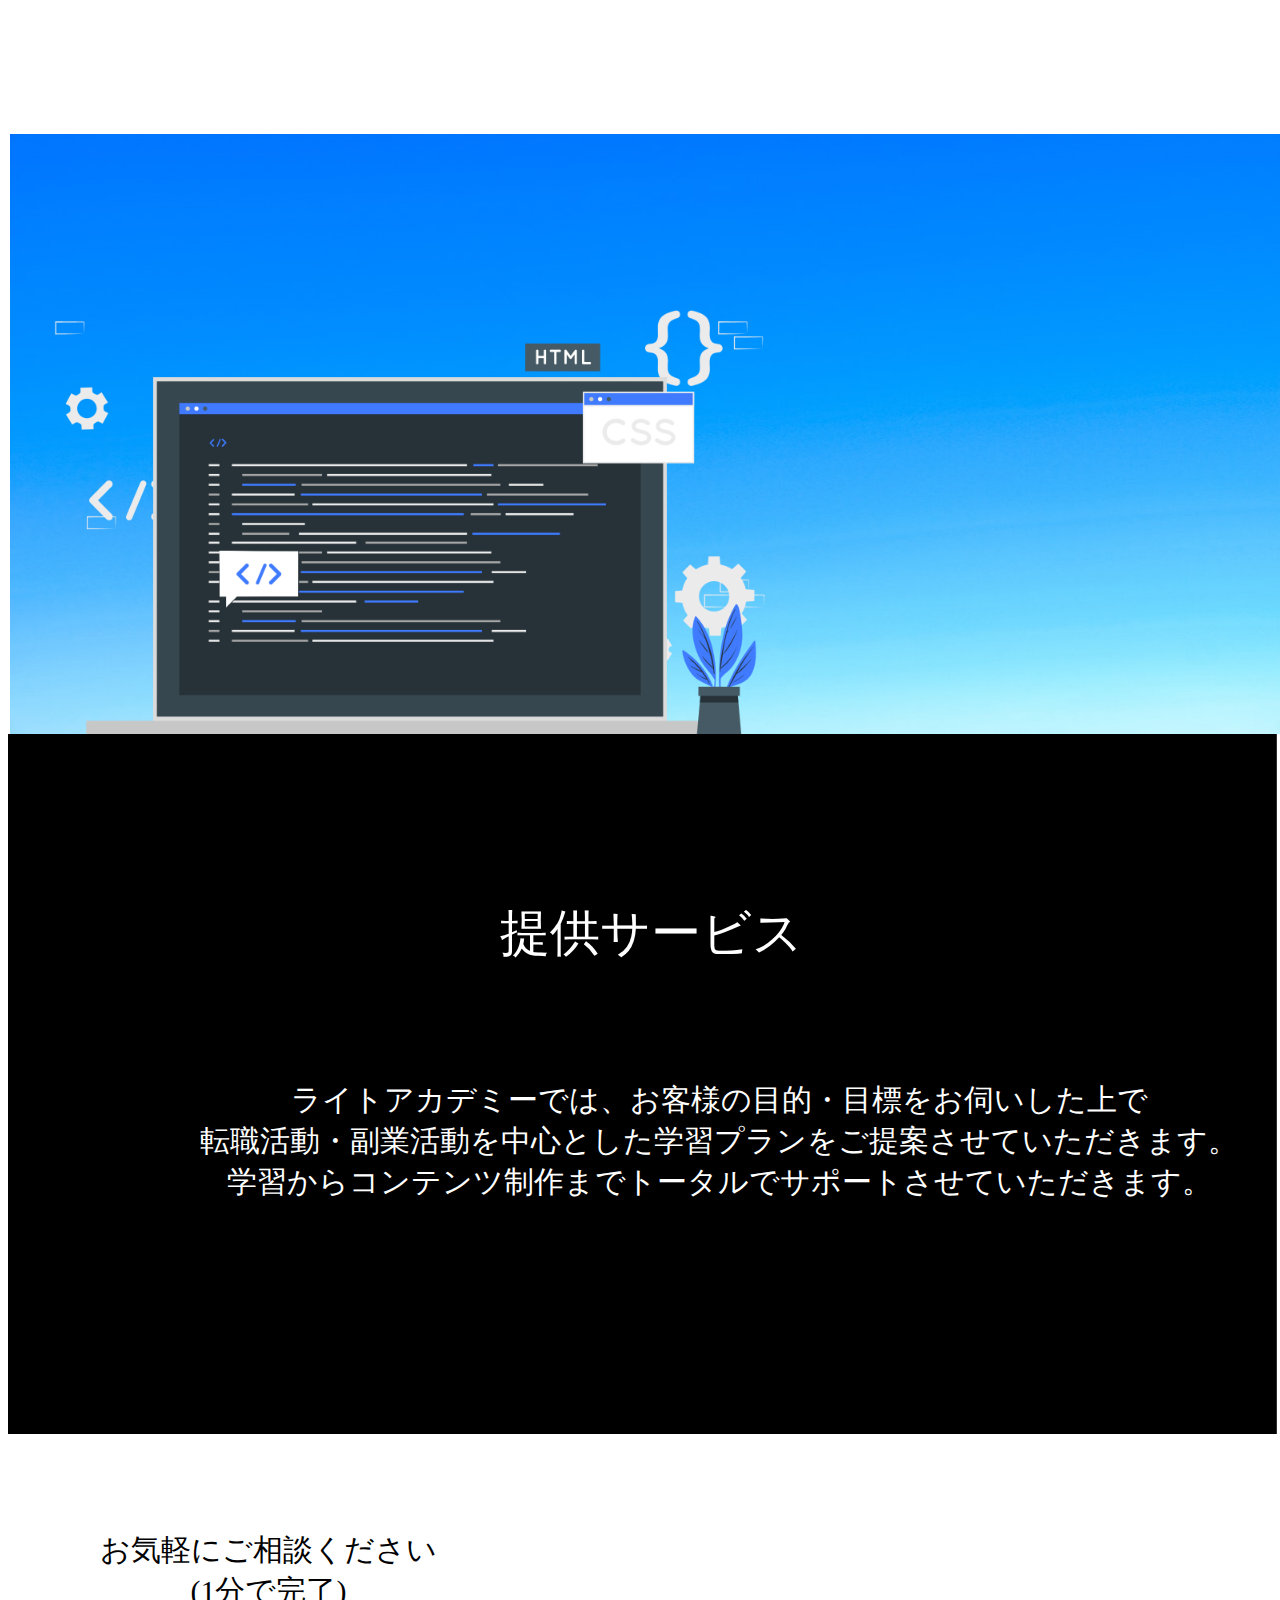
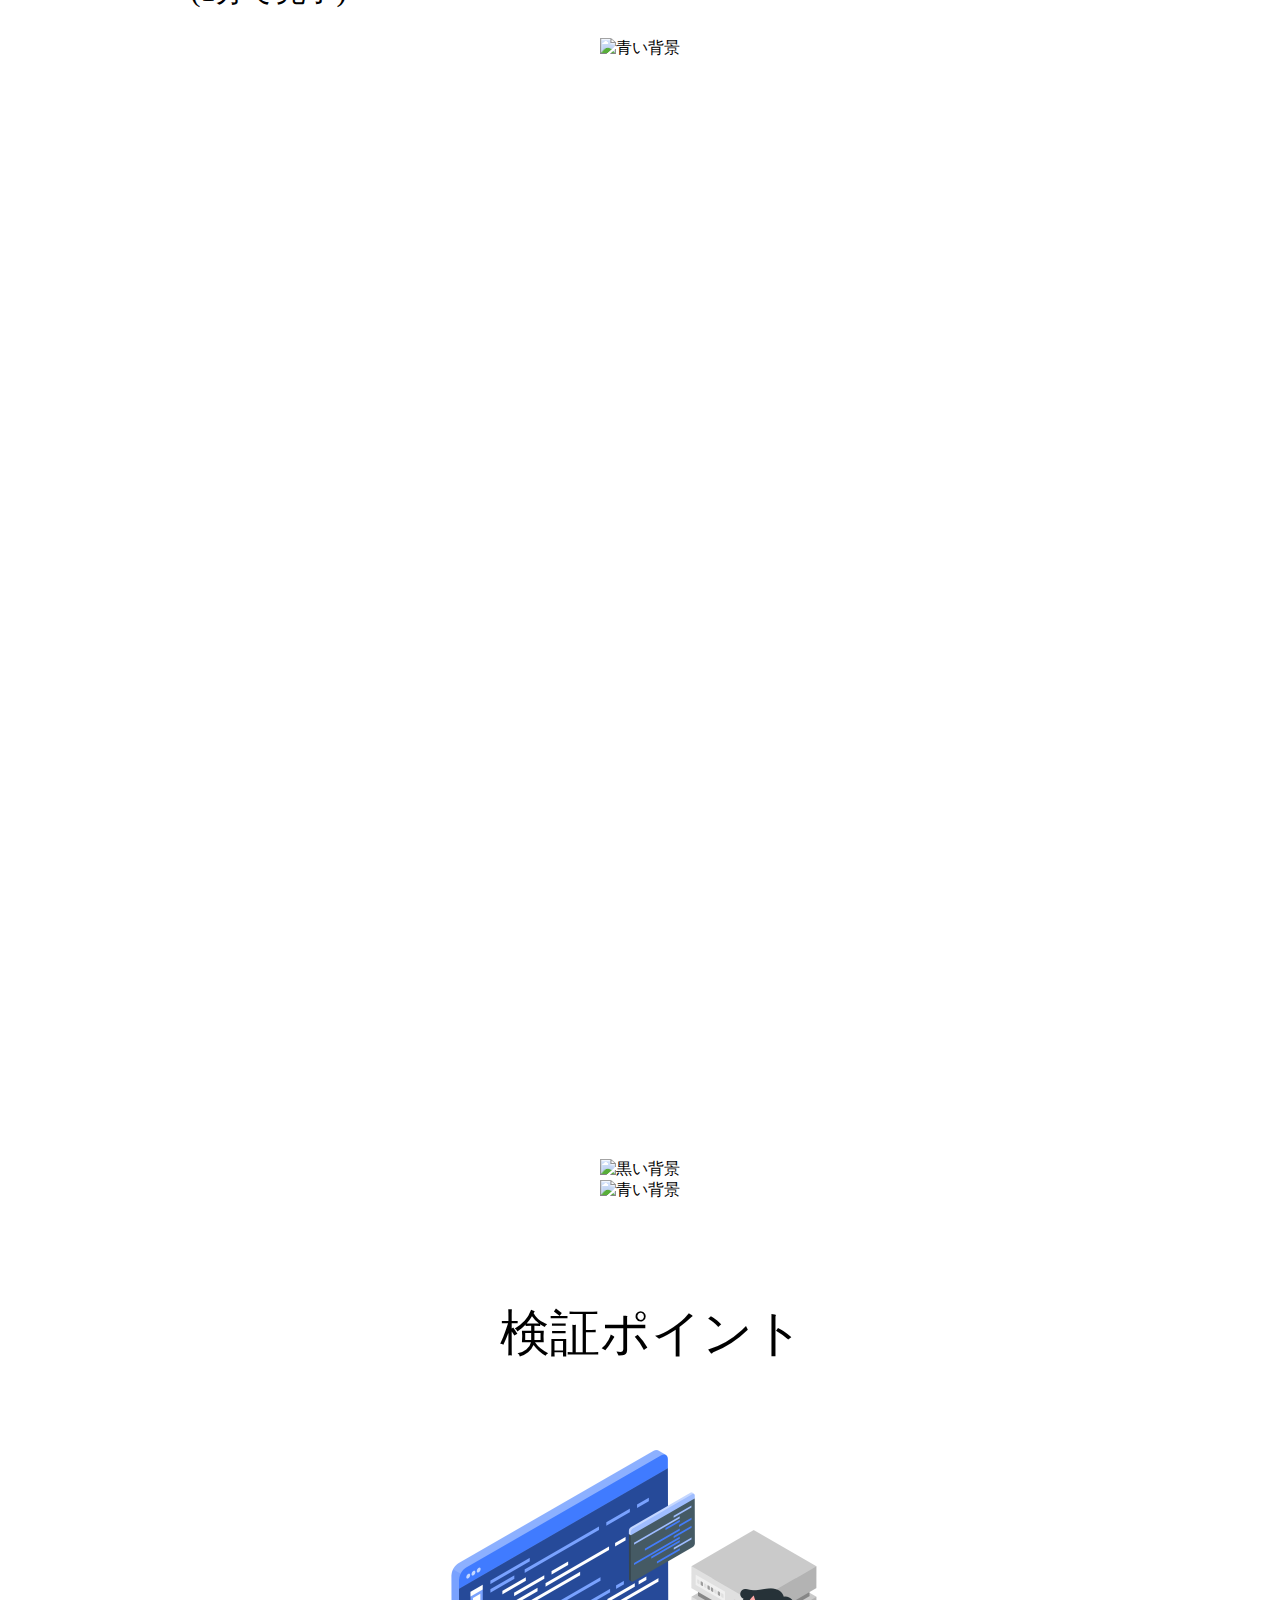
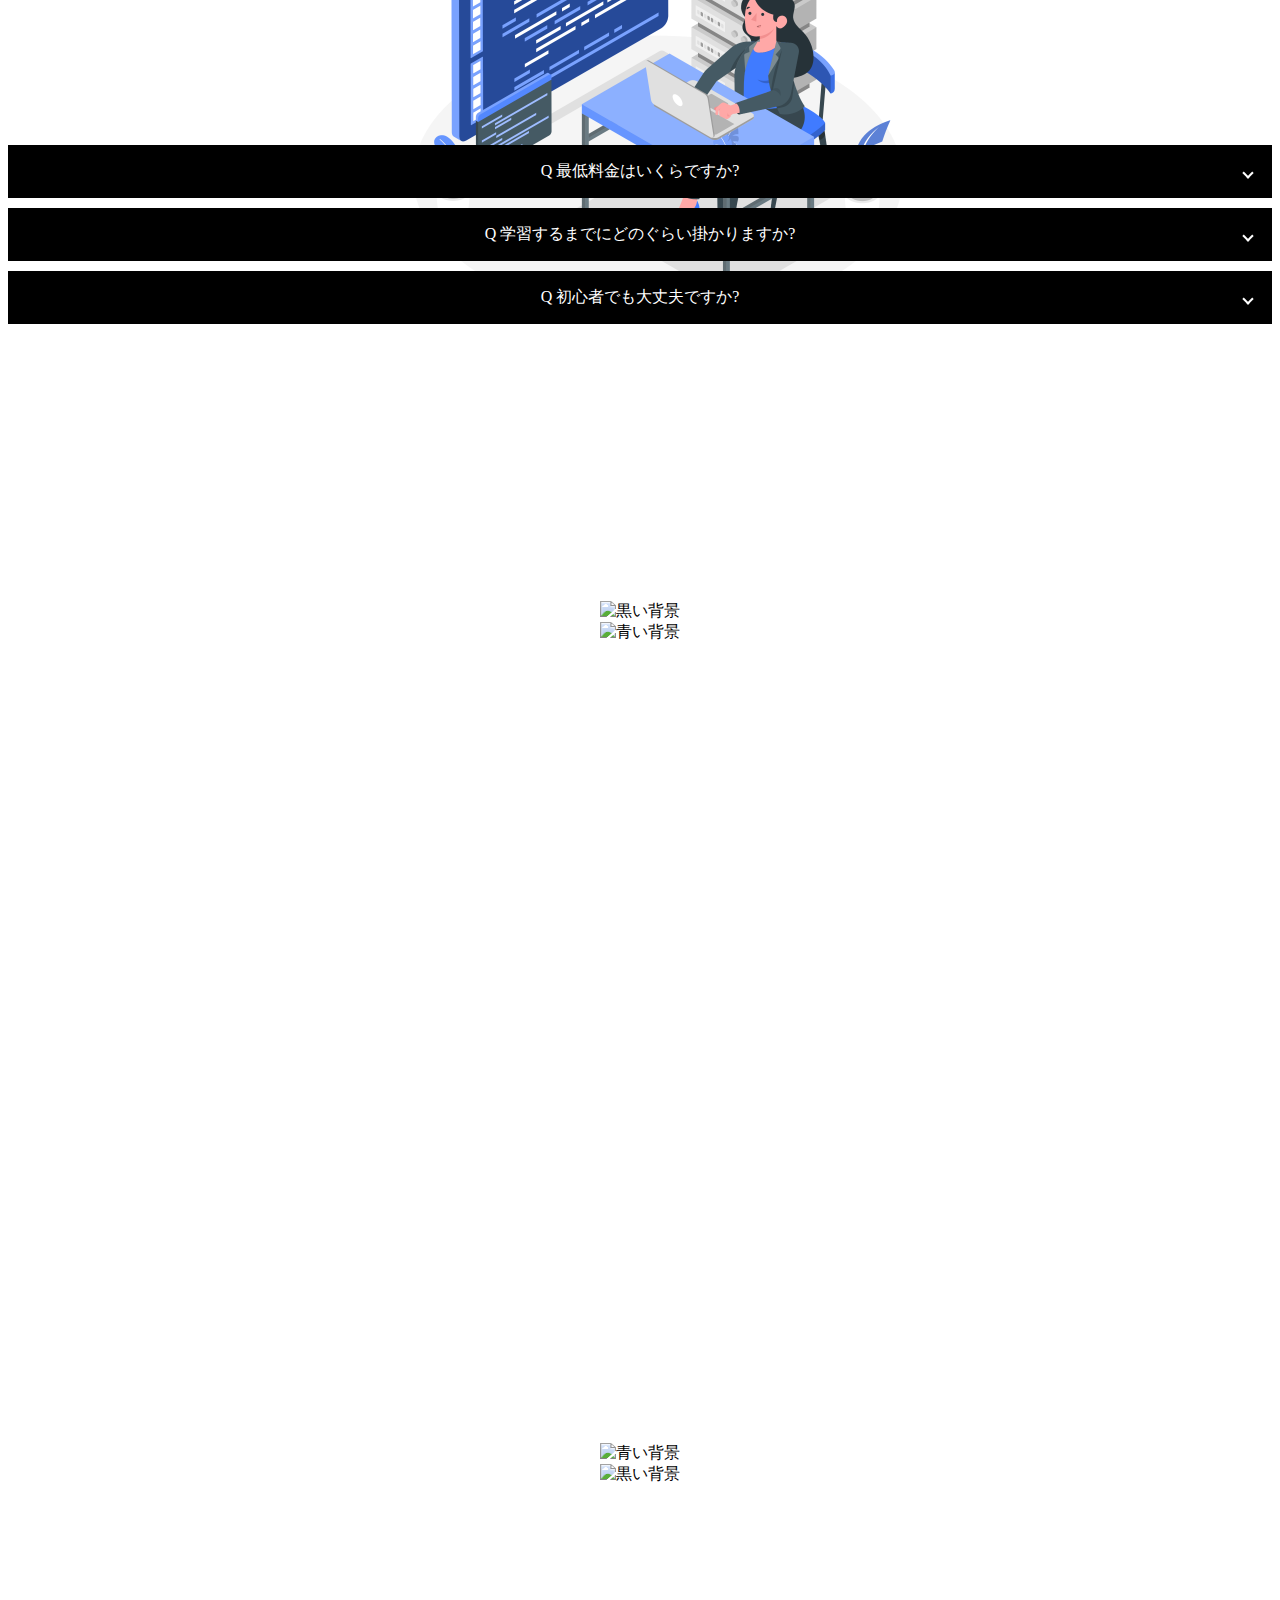
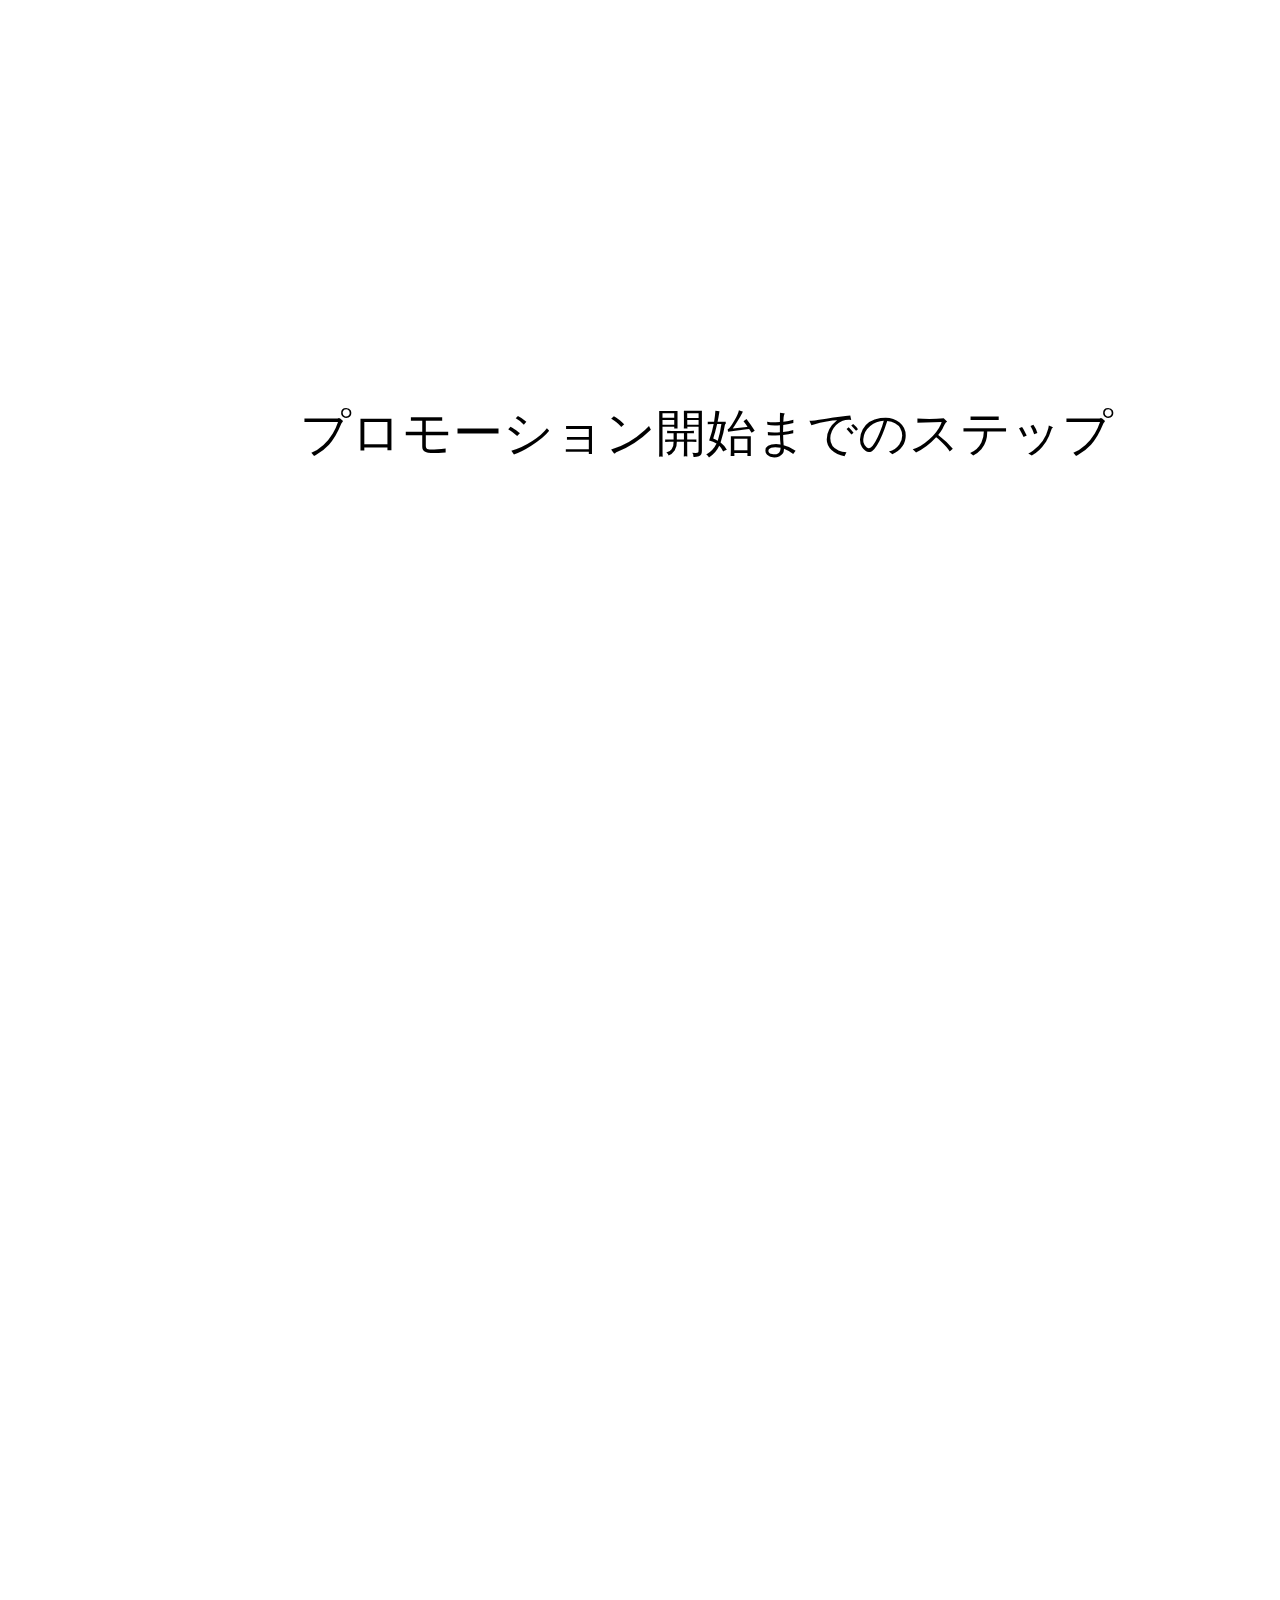
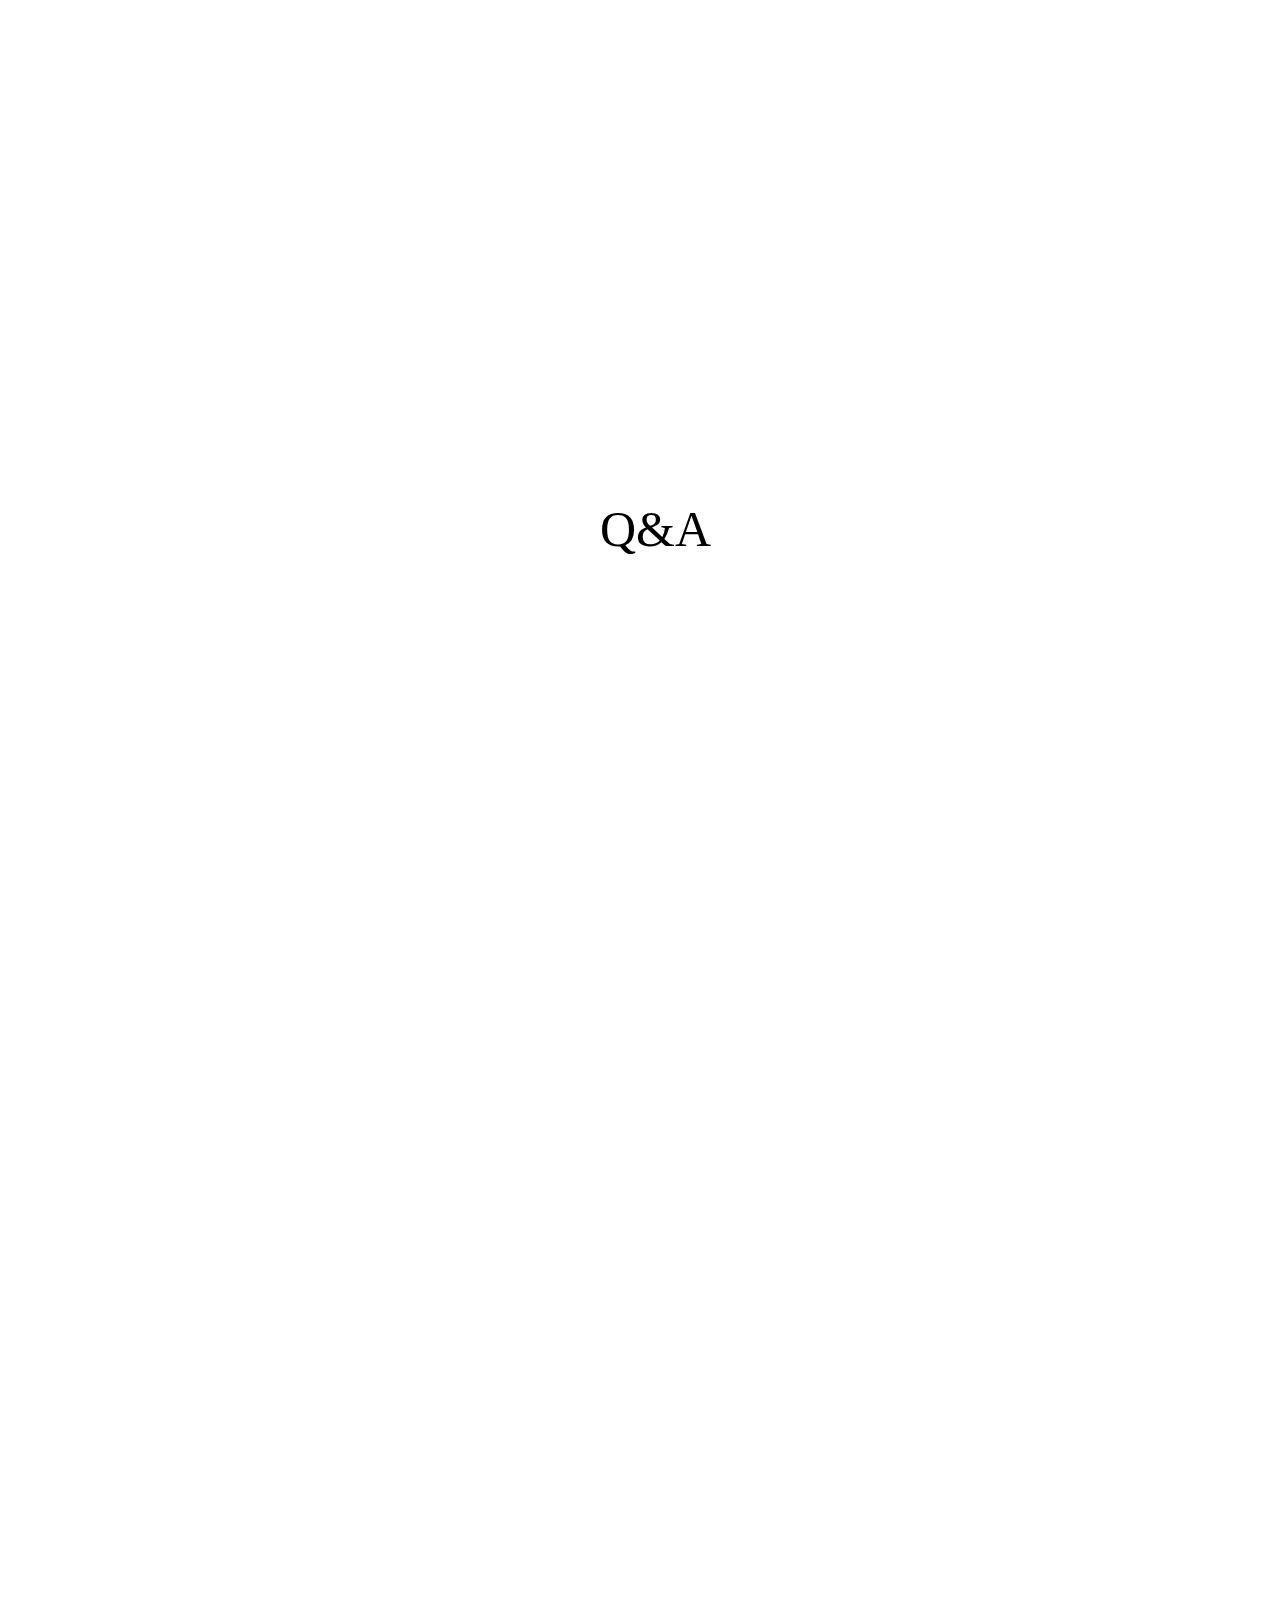
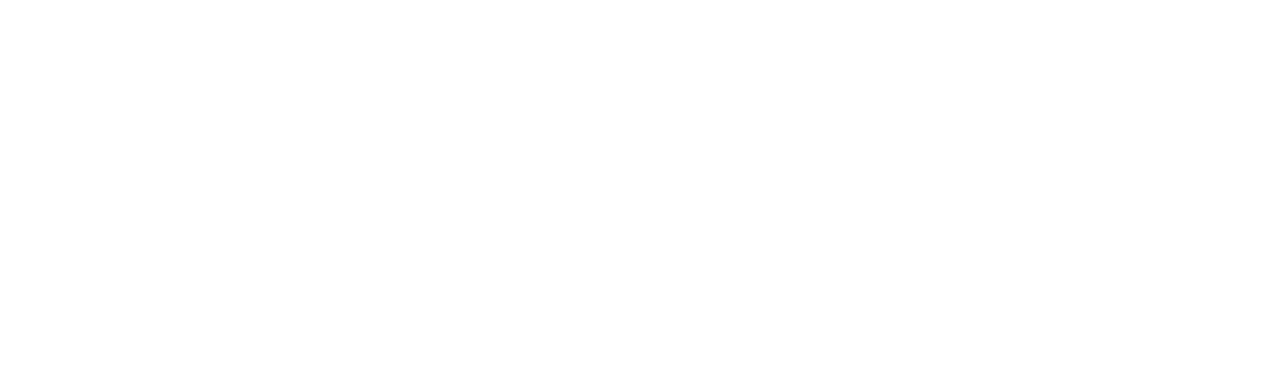
==== commit bf320906: "資料ダウンロード.htmlの追加" ====
--- a/index.html
+++ b/index.html
@@ -37,7 +37,7 @@
   </div>
   <!-- PC画像と青い背景2 -->
   <div class="intermediate">
-    <img src="./image/jpg/pexels-francesco-ungaro-281260 1.jpg" alt="青い背景画像" width="1270" height="600" class="image4">>
+    <img src="./image/jpg/pexels-francesco-ungaro-281260 1.jpg" alt="青い背景画像" width="1270" height="600" class="image4">
     <img src="./image/png/Code typing-cuate.png" alt="PC画像" width="800" height="800" class="image4">
   </div>
   <!-- 黒い背景1 提供サービス→-->
@@ -70,7 +70,7 @@
   </div>
   <!--灰色背景→-->
   <div class="image12">
-    <img src="./image/jpg/pexels-cottonbro-3942924.jpg" alt="灰色背景" width="1270" height="600">
+    <img src="./image/png/名称未設定のデザインのコピー.png" alt="黒い背景" width="1270" height="600">
   </div>
 
 
@@ -80,14 +80,18 @@
 
 
 
-  <!-- 吹き出し1 -->
-  <div class="balloon1">プログミングを<br>学習したい</div>
-  <!-- 吹き出し2 -->
-  <div class="balloon2">HPの運用<br>をしたい</div>
-  <!-- 吹き出し3 -->
-  <div class="balloon3">アプリを<br>作成したい</div>
 
 
+
+
+
+
+  <!-- 吹き出し1 -->
+  <div class="balloon1"><br>プログミングを<br>学習したい</div>
+  <!-- 吹き出し2 -->
+  <div class="balloon2"><br>HPの運用<br>をしたい</div>
+  <!-- 吹き出し3 -->
+  <div class="balloon3"><br>アプリを<br>作成したい</div>
 
 
 
@@ -136,11 +140,25 @@
   <p class="box5">特徴</p>
   <p class="box6">検証ポイント</p>
   <p class="box7">ライトアカデミーのPDCA</p>
+  <p class="box13">お気軽にご相談ください<br>(1分で完了)</p>
   <p class="box8">プロモーション開始までのステップ</p>
   <p class="box9">費用</p>
   <p class="box10">お気軽にご相談ください<br>(1分で完了)</p>
   <p class="box11">Q&A</p>
   <p class="box12">お気軽にご相談ください<br>(1分で完了)</p>
+  <p class="box16">ライト</p>
+  <p class="box17">アカデミー</p>
+
+
+
+
+  <p class="box14">ライトアカデミーでは、お客様の目的・目標をお伺いした上で<br>
+    転職活動・副業活動を中心とした学習プランをご提案させていただきます。<br>
+    学習からコンテンツ制作までトータルでサポートさせていただきます。</p>
+
+    <p class="box15">現代においての必須知識を学習し、<br>
+      未来永劫、輝ける人物を輩出します。</p>
+
 
   <script type="text/javascript" src="./js/main.js"></script>
 </body>
--- a/css/button.css
+++ b/css/button.css
@@ -16,7 +16,7 @@
   background: #70a6ff;
   border-radius: 50%;
   box-sizing: border-box;
-  top: -5400px;                     /* 位置指定 */
+  top: -5300px;                     /* 位置指定 */
   left: 300px;                     /* 位置指定 */
 }
 /* 吹き出し1-2 */
@@ -47,7 +47,7 @@
   background: #70a6ff;
   border-radius: 50%;
   box-sizing: border-box;
-  top: -5400px;                     /* 位置指定 */
+  top: -5300px;                     /* 位置指定 */
   left: 450px;                     /* 位置指定 */
 }
 /* 吹き出し2-2 */
@@ -78,7 +78,7 @@
   background: #70a6ff;
   border-radius: 50%;
   box-sizing: border-box;
-  top: -5400px;                     /* 位置指定 */
+  top: -5300px;                     /* 位置指定 */
   left: 600px;                     /* 位置指定 */
 }
 /* 吹き出し3-2 */
@@ -107,7 +107,7 @@
   border-radius:  5px;                /* 角丸指定 */
   box-shadow: 0 4px 0 0px #028d9e;    /* 影指定 */
   float:  center;                  /* 位置指定 */
-  top: -5000px;                     /* 位置指定 */
+  top: 5000px;                     /* 位置指定 */
   margin: auto;
     text-align: center;
 }--- a/css/text.css
+++ b/css/text.css
@@ -16,7 +16,7 @@
   font-size: 50px;
   height: 500px;
   left: 100px;
-  top: 500px;
+  top: 450px;
   position: absolute;
   text-align: center;
 }
@@ -42,6 +42,7 @@
   position: absolute;
   text-align: center;
 }
+
 
 /* 特徴 */
 .box5 {
@@ -72,6 +73,17 @@
   height: 500px;
   left: 400px;
   top: 5800px;
+  position: absolute;
+  text-align: center;
+}
+
+/* お気軽にご相談ください 順番間違えた*/
+.box13 {
+  color: #ffffff;
+  font-size: 40px;
+  height: 500px;
+  left: 100px;
+  top: 6650px;
   position: absolute;
   text-align: center;
 }
@@ -131,6 +143,52 @@
   text-align: center;
 }
 
+/* テキスト 提供サービスの下*/
+.box14 {
+  color: #ffffff;
+  font-size: 30px;
+  height: 500px;
+  left: 200px;
+  top: 2900px;
+  position: absolute;
+  text-align: center;
+}
+
+/* 現代においての必須知識を学習し、未来永劫、輝ける人物を輩出します。 */
+.box15 {
+  color: #ffffff;
+  font-size: 30px;
+  height: 500px;
+  left: 100px;
+  top: 650px;
+  position: absolute;
+  text-align: center;
+}
+
+/* ライト */
+.box16 {
+  color: #ffffff;
+  font-size: 40px;
+  height: 500px;
+  left: 100px;
+  top: 9700px;
+  position: absolute;
+  text-align: center;
+}
+
+
+
+
+
+
+
+
+
+
+
+
+
+
 /* これはPタグの修正で使用している */
 p {
   position: absolute;
--- a/css/accordion.css
+++ b/css/accordion.css
@@ -3,7 +3,7 @@
 /*ベース*/
 .accordion {
   position: relative;
-  top: 3000px;
+  top: 2200px;
   text-align: center;
 }
 
@@ -14,7 +14,7 @@
 	padding: 1em;
 	display: block;
 	color: #fff;
-	background:#019ac6;
+	background:#000000;
 }
 .Label::before{		/*タイトル横の矢印*/
 	content:"";
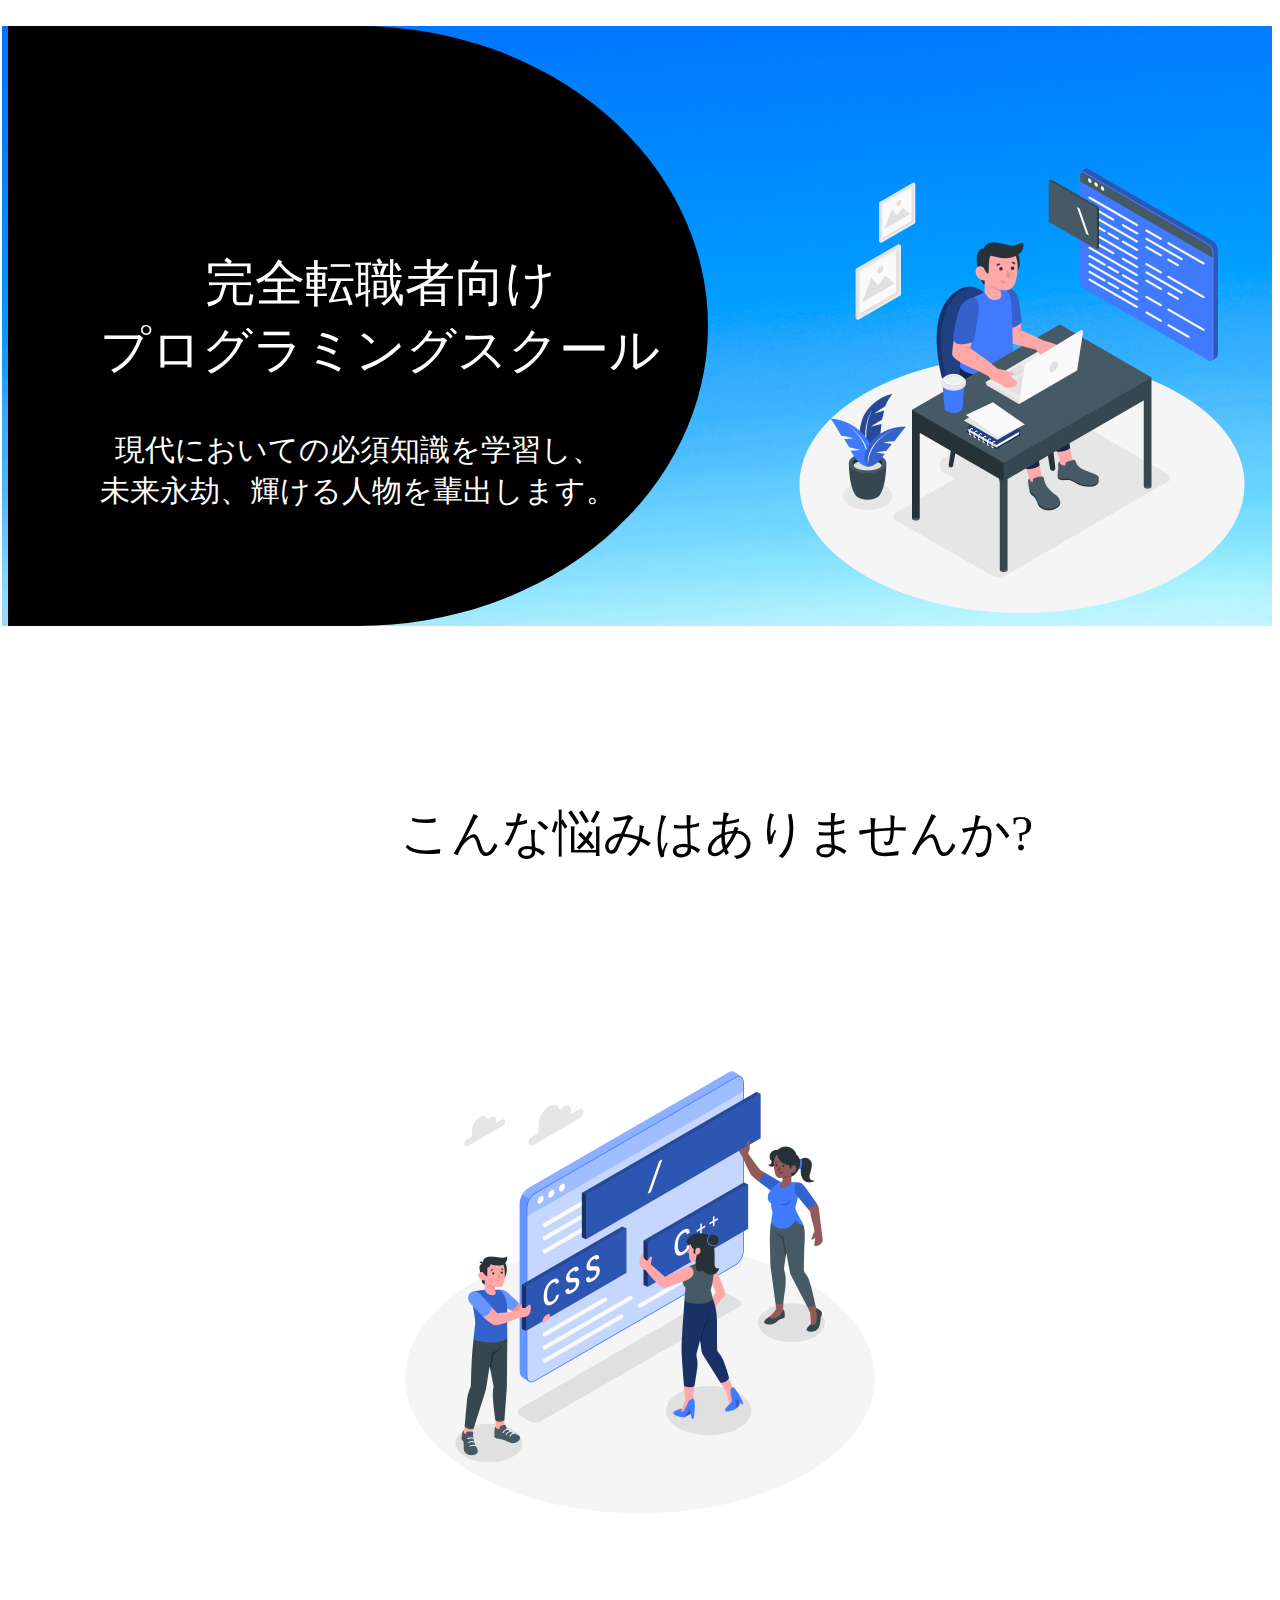
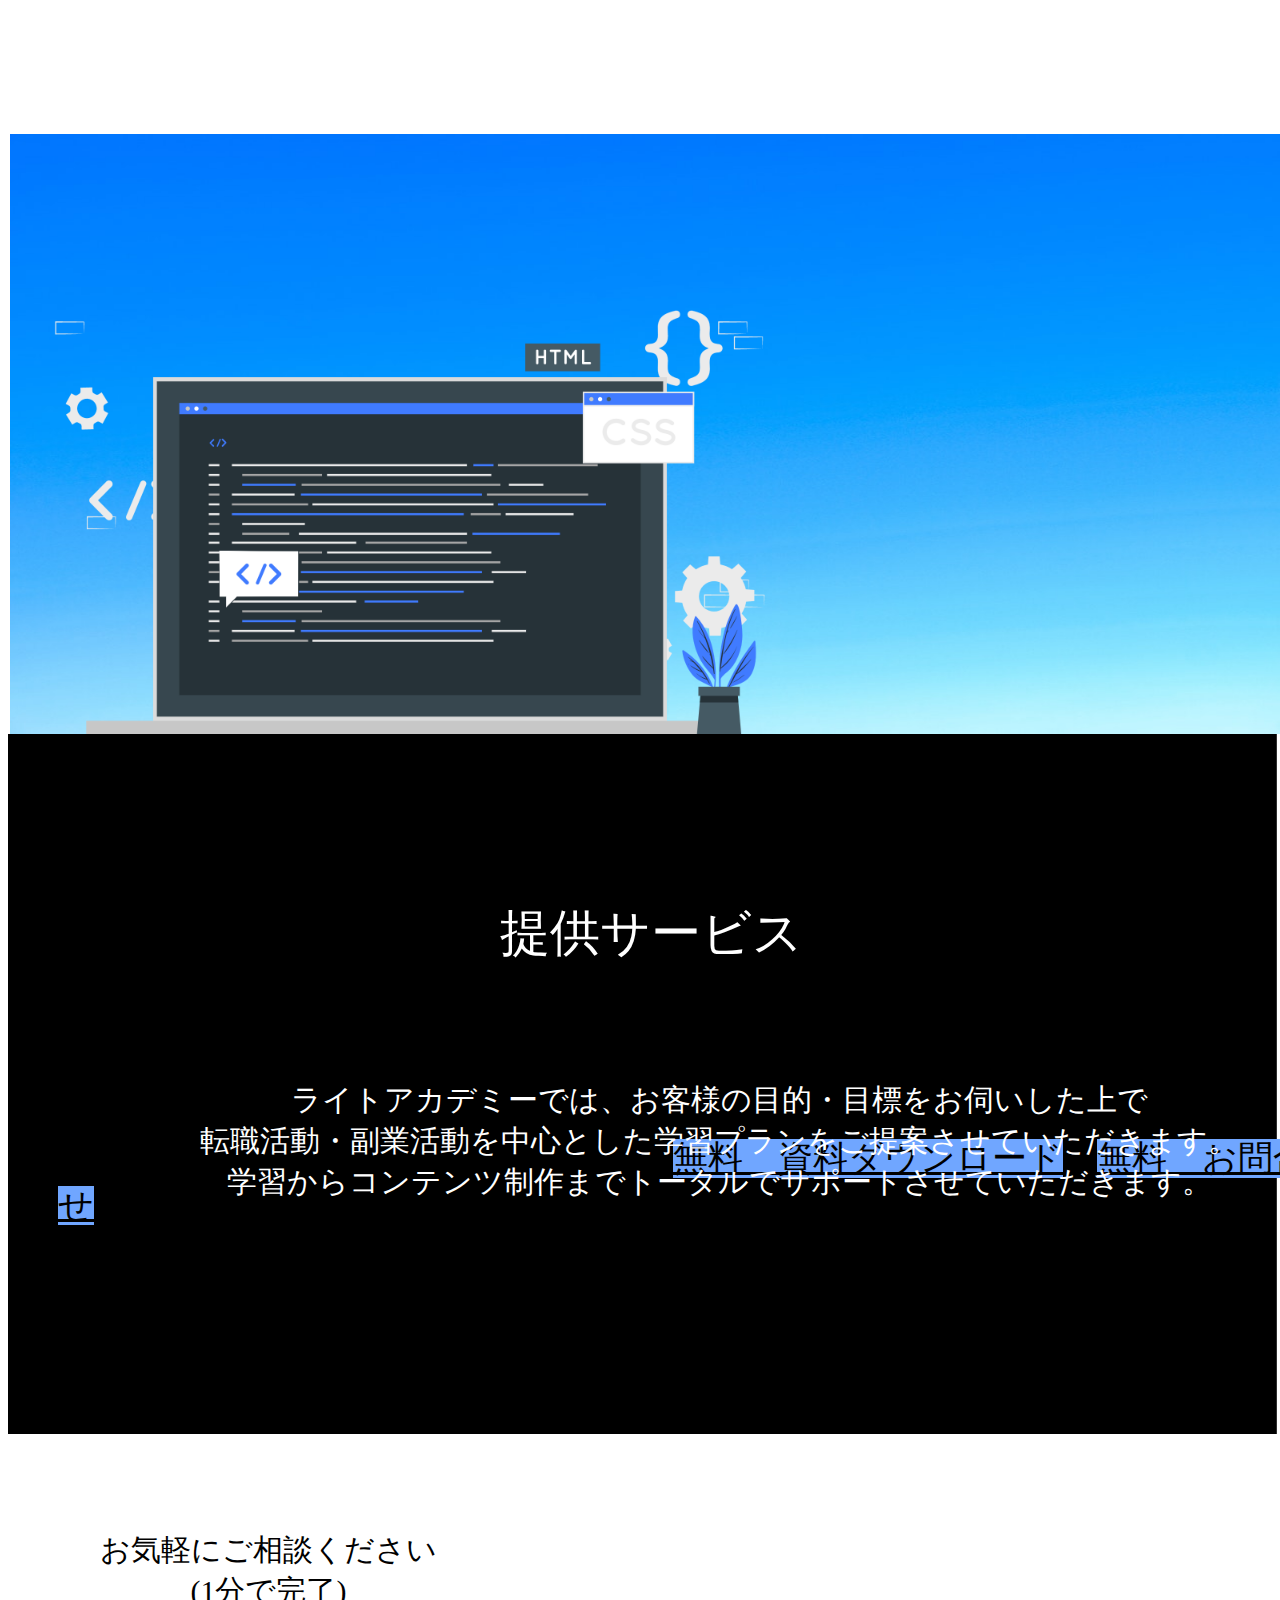
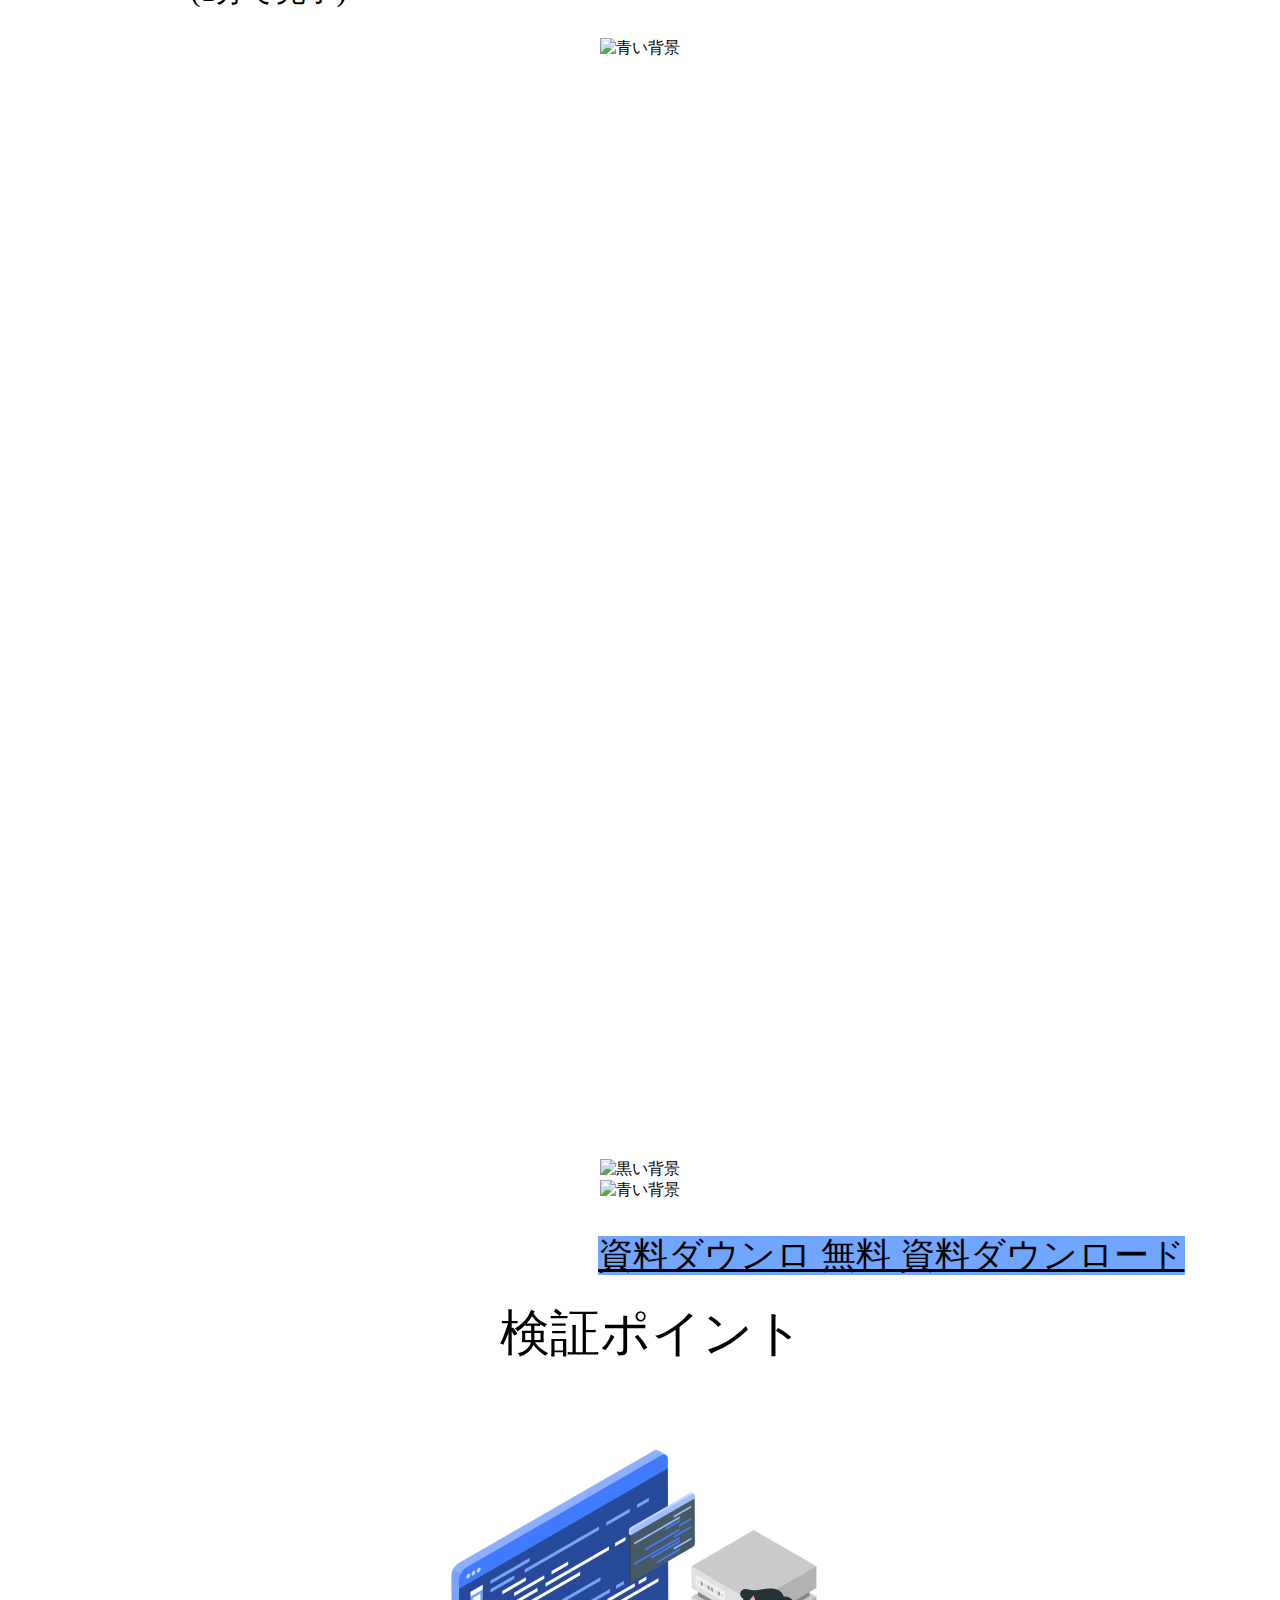
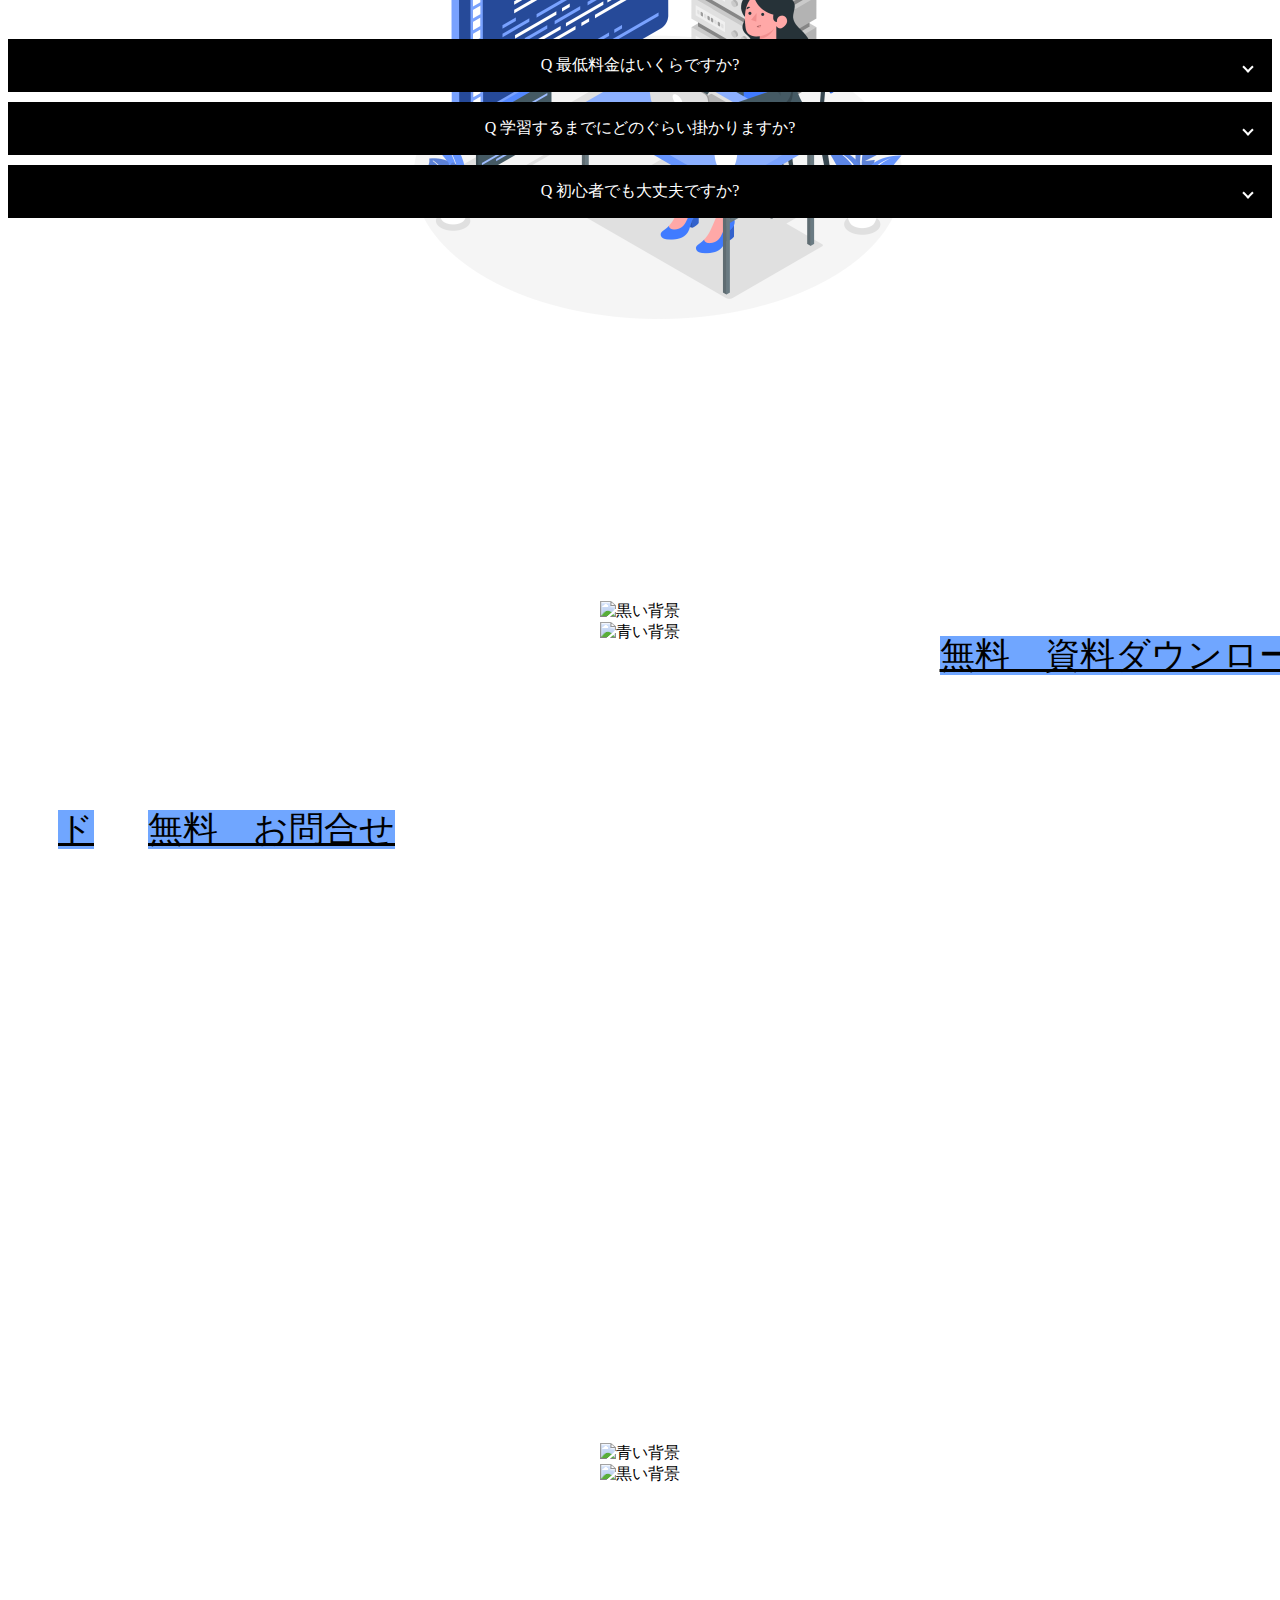
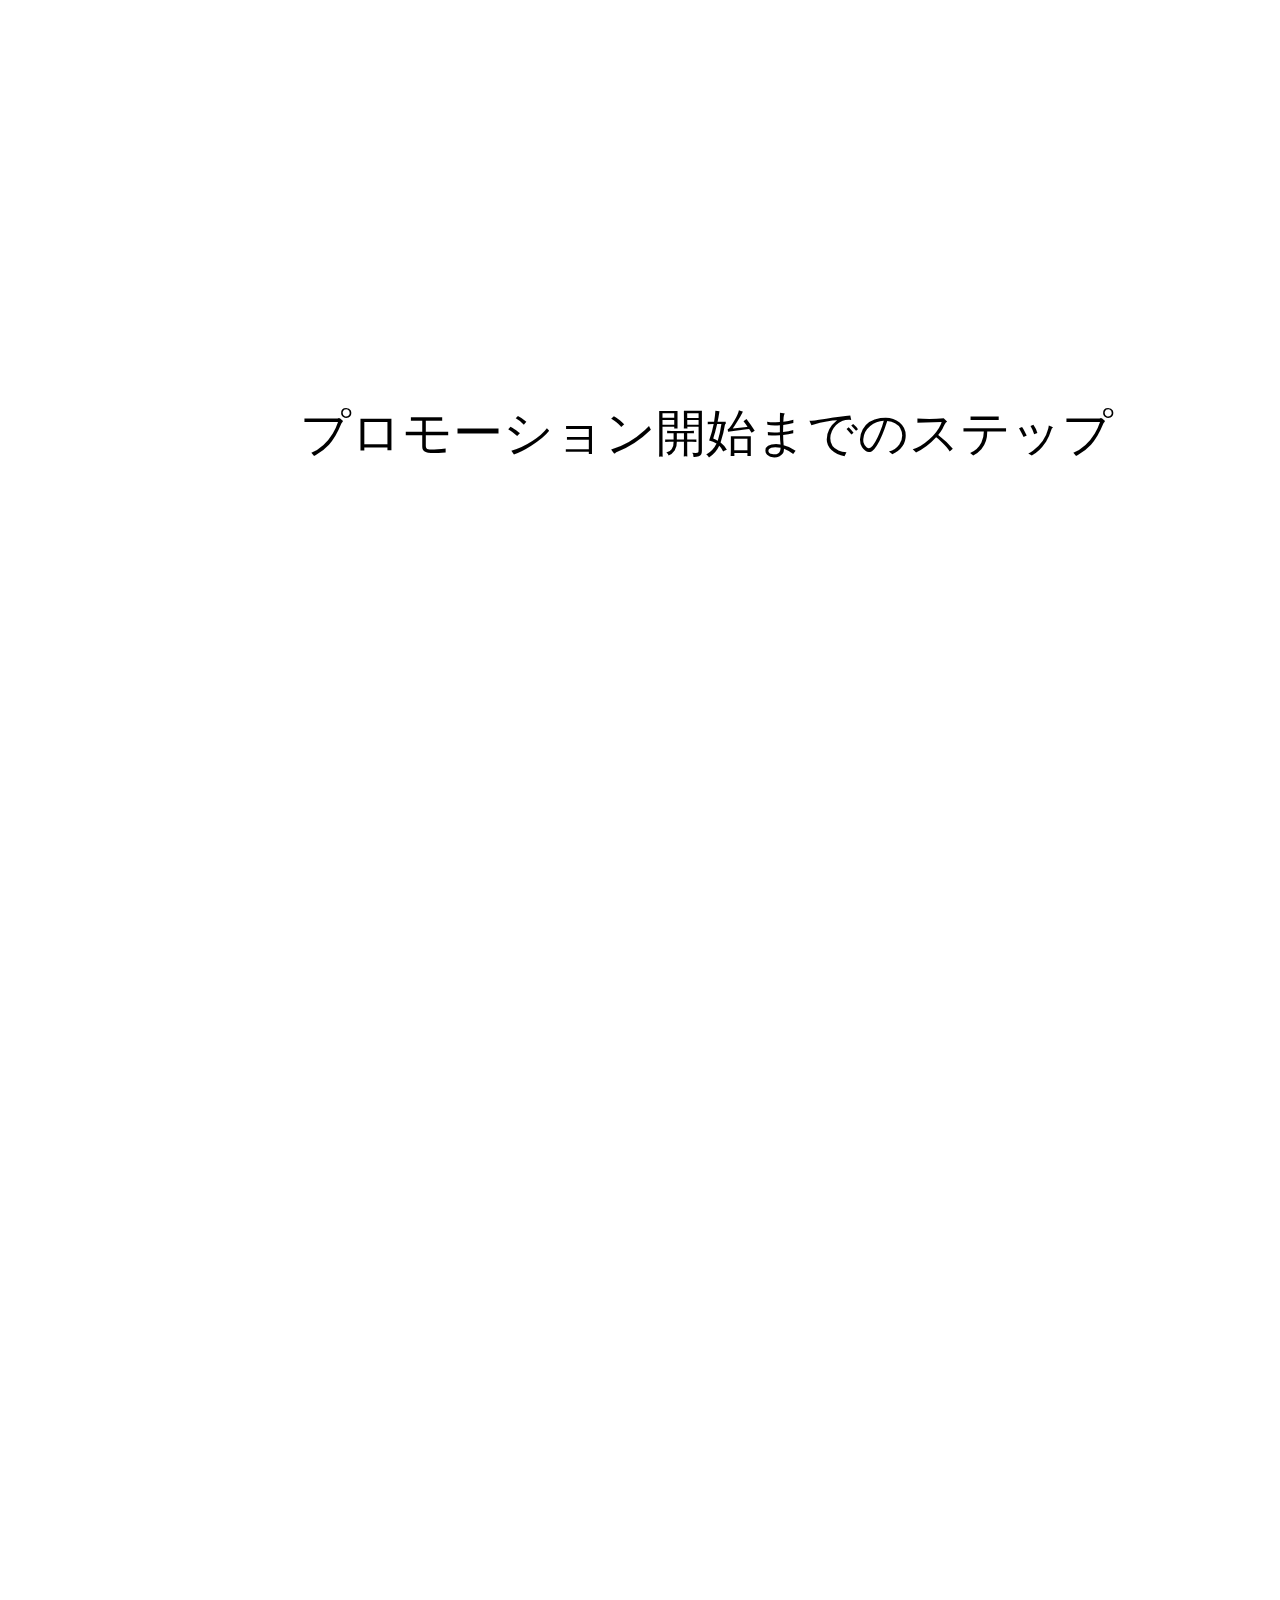
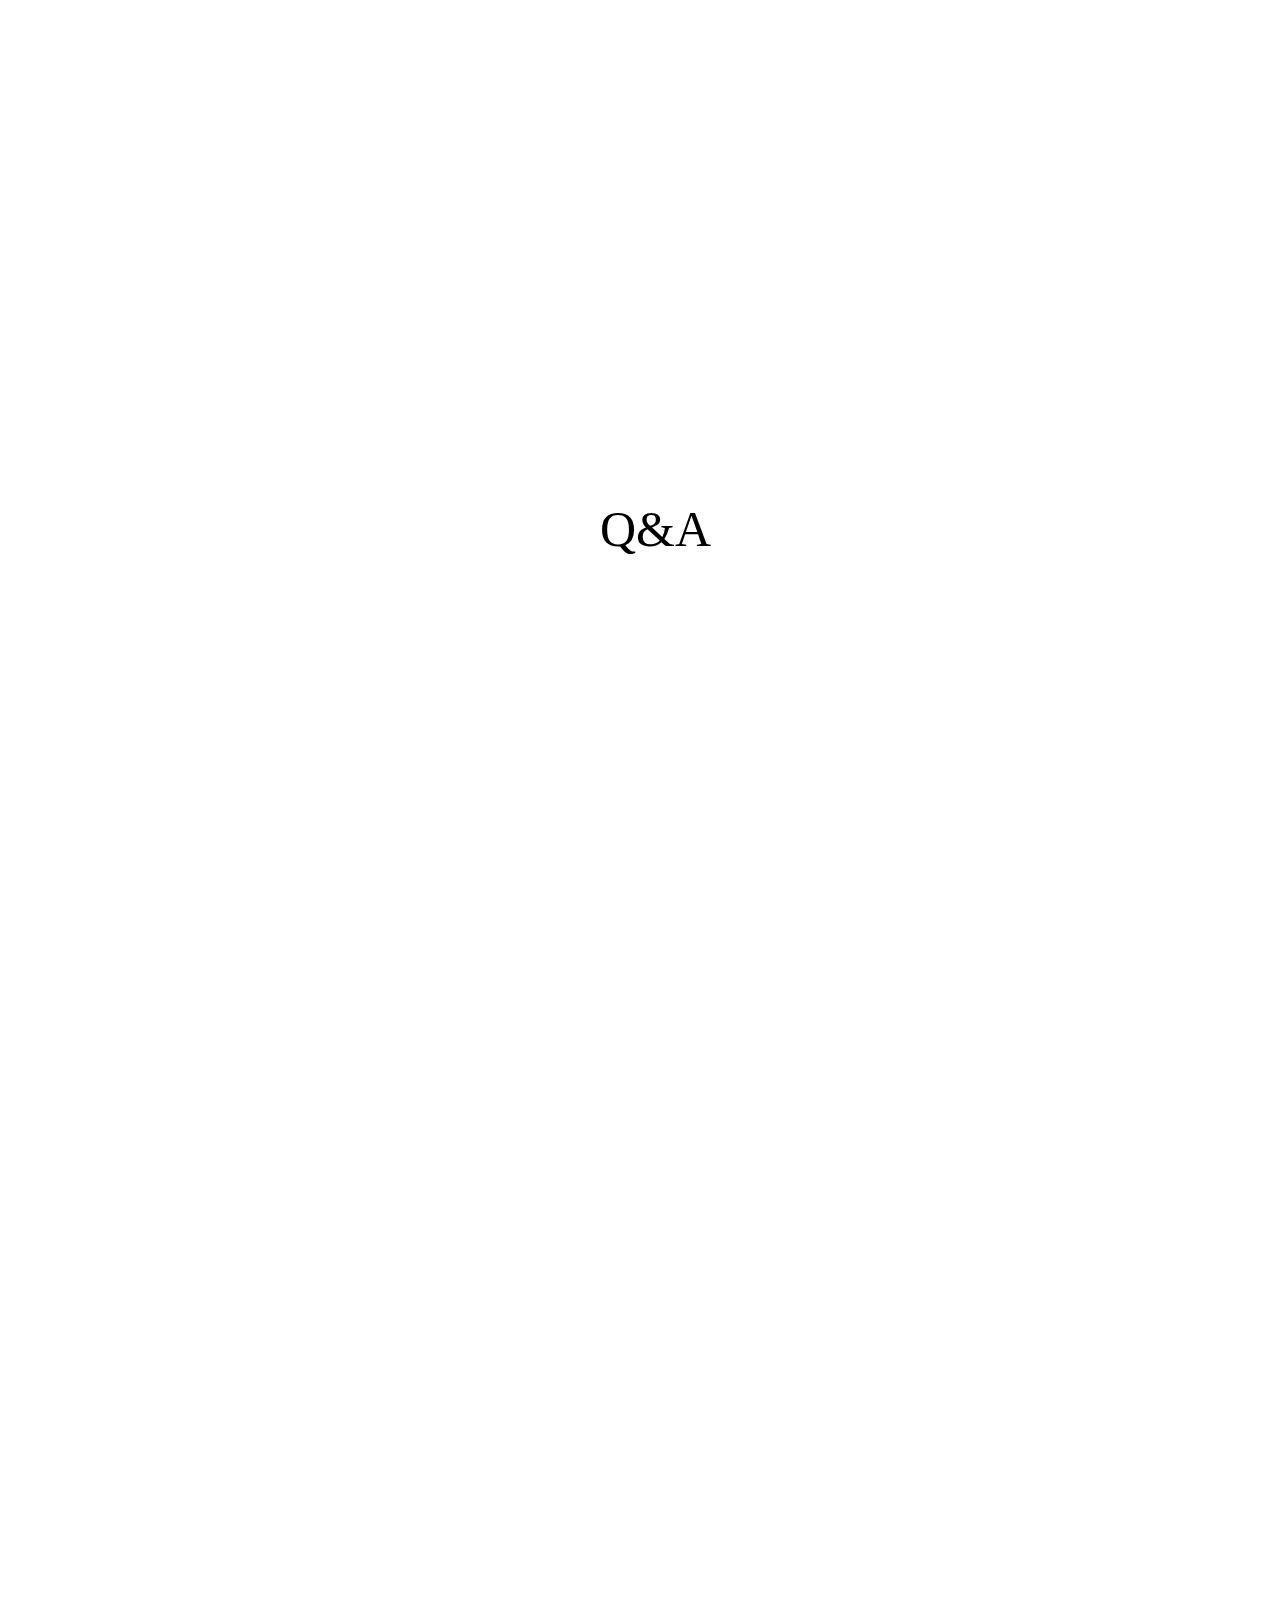
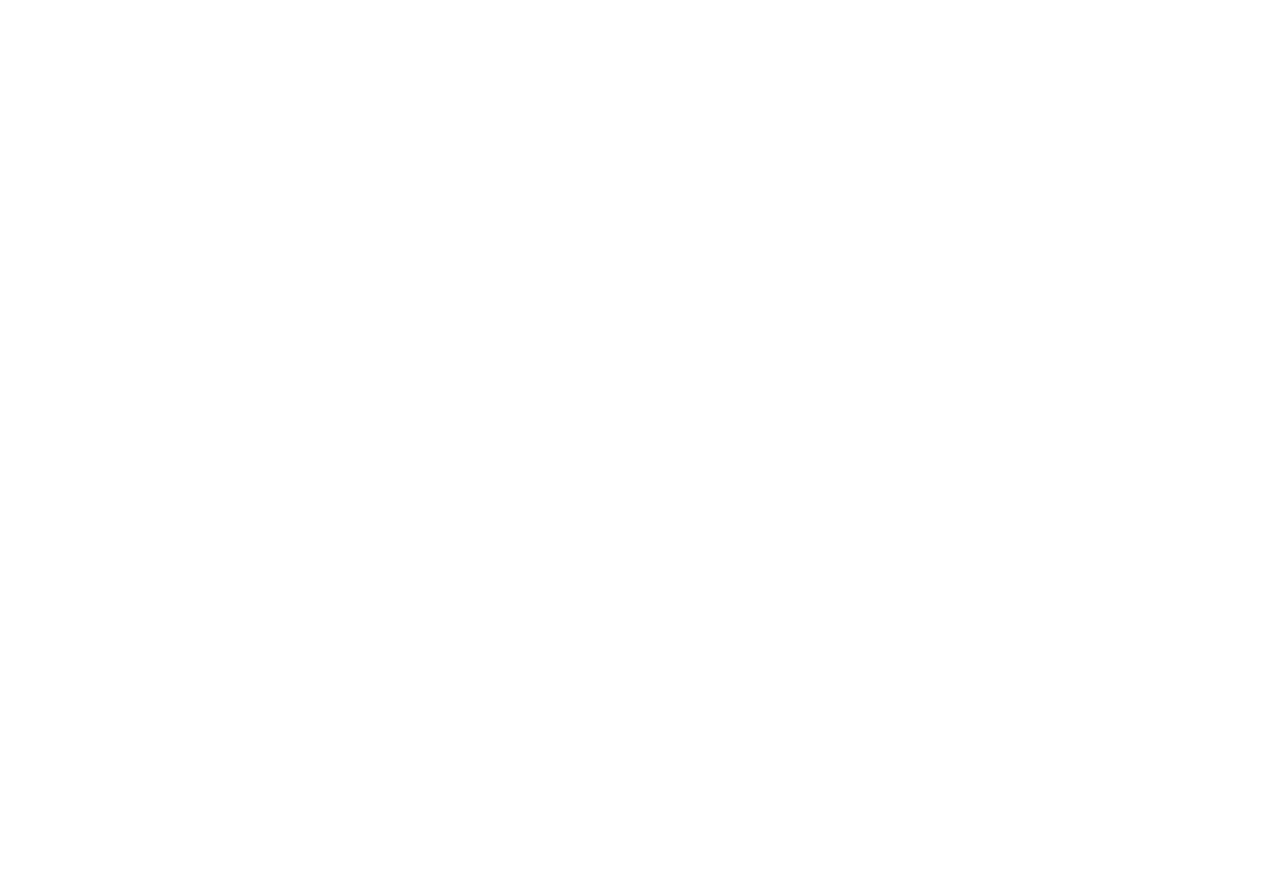
==== commit f215fb94: "add6" ====
--- a/index.html
+++ b/index.html
@@ -5,6 +5,8 @@
 
 <head>
   <meta charset="UTF-8">
+
+
   <!-- styleに画像 buttonにボタン textにテキスト -->
   <link rel="stylesheet" href="./css/style.css">
   <link rel="stylesheet" href="./css/button.css">
@@ -12,7 +14,7 @@
   <link rel="stylesheet" href="./css/accordion.css">
   <meta http-equiv="X-UA-Compatible" content="IE=edge">
   <meta name="viewport" content="width=device-width, initial-scale=1.0">
-  <title>Document</title>
+  <title>ライトアカデミー</title>
 </head>
 
 <body>
@@ -78,6 +80,16 @@
 
 
 
+<!-- 資料ダウンロードとお問合せ -->
+  <a href="資料ダウンロード.html" class="btn btn--orange">無料　資料ダウンロード</a>
+  <a href="お問合せ.html" class="btn btn--oran">無料　お問合せ</a>
+  <a href="資料ダウンロード.html" class="btn btn--orange2">無料　資料ダウンロード</a>
+  <a href="お問合せ.html" class="btn btn--oran2">無料　お問合せ</a>
+  <a href="資料ダウンロード.html" class="btn btn--orange3">資料ダウンロ  無料 資料ダウンロード</a>
+  <a href="お問合せ.html" class="btn btn--oran3">無料　お問合せ</a>
+  <a href="資料ダウンロード.html" class="btn btn--orange4">無料　資料ダウンロード</a>
+  <a href="お問合せ.html" class="btn btn--oran4">無料　お問合せ</a>
+
 
 
 
@@ -92,6 +104,7 @@
   <div class="balloon2"><br>HPの運用<br>をしたい</div>
   <!-- 吹き出し3 -->
   <div class="balloon3"><br>アプリを<br>作成したい</div>
+
 
 
 
@@ -148,6 +161,11 @@
   <p class="box12">お気軽にご相談ください<br>(1分で完了)</p>
   <p class="box16">ライト</p>
   <p class="box17">アカデミー</p>
+  <p class="box18">株式会社○○○○○○</p>
+  <p class="box19">〒111-1111</p>
+  <p class="box20">東京都渋谷区2丁目11-11 プレミアムタワー</p>
+  <p class="box21">TEL:03-1111-1111</p>
+  <p class="box22">Copyright ©︎ xxxxxxxxxxxxxxxx</p>
 
 
 
--- a/css/button.css
+++ b/css/button.css
@@ -1,6 +1,6 @@
 /* ここには、ボタン */
 
-/* 吹き出し1-1 */
+/* プログラミング学習をしたい */
 .balloon1 {
   position: relative;
   display: inline-block;
@@ -16,10 +16,10 @@
   background: #70a6ff;
   border-radius: 50%;
   box-sizing: border-box;
-  top: -5300px;                     /* 位置指定 */
-  left: 300px;                     /* 位置指定 */
-}
-/* 吹き出し1-2 */
+  top: -5450px;                     /* 位置指定 */
+  left: -200px;                     /* 位置指定 */
+}
+/* プログラミング学習をしたい */
 .balloon1:before {
   content: "";
   position: absolute;
@@ -31,7 +31,7 @@
   z-index: 0;
 }
 
-/* 吹き出し2-1 */
+/* アプリを作成したい */
 .balloon2 {
   position: relative;
   display: inline-block;
@@ -47,10 +47,10 @@
   background: #70a6ff;
   border-radius: 50%;
   box-sizing: border-box;
-  top: -5300px;                     /* 位置指定 */
-  left: 450px;                     /* 位置指定 */
-}
-/* 吹き出し2-2 */
+  top: -5700px;                     /* 位置指定 */
+  left: 300px;                     /* 位置指定 */
+}
+/* アプリを作成したい */
 .balloon2:before {
   content: "";
   position: absolute;
@@ -62,7 +62,7 @@
   z-index: 0;
 }
 
-/* 吹き出し3-1 */
+/* HPの運用をしたい */
 .balloon3 {
   position: relative;
   display: inline-block;
@@ -78,10 +78,10 @@
   background: #70a6ff;
   border-radius: 50%;
   box-sizing: border-box;
-  top: -5300px;                     /* 位置指定 */
-  left: 600px;                     /* 位置指定 */
-}
-/* 吹き出し3-2 */
+  top: -5700px;                     /* 位置指定 */
+  left: 400px;                     /* 位置指定 */
+}
+/* HPの運用をしたい */
 .balloon3:before {
   content: "";
   position: absolute;
@@ -92,6 +92,155 @@
   border-top: 15px solid #70a6ff;
   z-index: 0;
 }
+
+
+
+
+
+/* 資料ダウンロード　ボタン1 */
+.btn--orange,
+a.btn--orange {
+  font-size: 35px;
+  color: rgb(0, 0, 0);
+  position: relative;
+  background-color: #70a6ff;
+  left: 450px;
+  top: -3100px;
+}
+.btn--orange:hover,
+a.btn--orange:hover {
+  color: rgb(0, 0, 0);
+  background: #70a6ff;
+}
+
+/* 資料ダウンロード　ボタン1 */
+.btn--oran,
+a.btn--oran {
+  font-size: 35px;
+  color: rgb(0, 0, 0);
+  position: relative;
+  background-color: #70a6ff;
+  left: 500px;
+  top: -3100px;
+}
+.btn--oran:hover,
+a.btn--oran:hover {
+  color: rgb(0, 0, 0);
+  background: #70a6ff;
+}
+
+/* 資料ダウンロード　ボタン2 */
+.btn--orange2,
+a.btn--orange2 {
+  font-size: 35px;
+  color: rgb(0, 0, 0);
+  position: relative;
+  background-color: #70a6ff;
+  left: 20px;
+  top: 250px;
+}
+.btn--orange2:hover,
+a.btn--orange2:hover {
+  color: rgb(0, 0, 0);
+  background: #70a6ff;
+}
+
+/* お問合せ　ボタン2 */
+.btn--oran2,
+a.btn--oran2 {
+  font-size: 35px;
+  color: rgb(0, 0, 0);
+  position: relative;
+  background-color: #70a6ff;
+  left: 50px;
+  top: 250px;
+}
+.btn--oran2:hover,
+a.btn--oran2:hover {
+  color: rgb(0, 0, 0);
+  background: #70a6ff;
+}
+
+/* 資料ダウンロード　ボタン3 */
+.btn--orange3,
+a.btn--orange3 {
+  font-size: 35px;
+  color: rgb(0, 0, 0);
+  position: relative;
+  background-color: #70a6ff;
+  left: 550px;
+  top: 1900px;
+}
+.btn--orange3:hover,
+a.btn--orange3:hover {
+  color: rgb(0, 0, 0);
+  background: #70a6ff;
+}
+
+/* お問合せ　ボタン3 */
+.btn--oran3,
+a.btn--oran3 {
+  font-size: 35px;
+  color: rgb(0, 0, 0);
+  position: relative;
+  background-color: #70a6ff;
+  left: 650px;
+  top: 1900px;
+}
+.btn--oran3:hover,
+a.btn--oran3:hover {
+  color: rgb(0, 0, 0);
+  background: #70a6ff;
+}
+
+/* 資料ダウンロード　ボタン4 */
+.btn--orange4,
+a.btn--orange4 {
+  font-size: 35px;
+  color: rgb(0, 0, 0);
+  position: relative;
+  background-color: #70a6ff;
+  left: 50px;
+  top: 2900px;
+}
+.btn--orange4:hover,
+a.btn--orange4:hover {
+  color: rgb(0, 0, 0);
+  background: #70a6ff;
+}
+
+/* お問合せ　ボタン4 */
+.btn--oran4,
+a.btn--oran4 {
+  font-size: 35px;
+  color: rgb(0, 0, 0);
+  position: relative;
+  background-color: #70a6ff;
+  left: 100px;
+  top: 2900px;
+}
+.btn--oran4:hover,
+a.btn--oran4:hover {
+  color: rgb(0, 0, 0);
+  background: #70a6ff;
+}
+
+
+
+
+
+
+
+
+
+
+
+
+
+
+
+
+
 
 
 /* ボタン */
--- a/css/text.css
+++ b/css/text.css
@@ -176,13 +176,71 @@
   text-align: center;
 }
 
-
-
-
-
-
-
-
+/* アカデミー */
+.box17 {
+  color: #ffffff;
+  font-size: 25px;
+  height: 500px;
+  left: 100px;
+  top: 9800px;
+  position: absolute;
+  text-align: center;
+}
+
+/* アカデミー */
+.box18 {
+  color: #ffffff;
+  font-size: 30px;
+  height: 500px;
+  left: 100px;
+  top: 9900px;
+  position: absolute;
+  text-align: center;
+}
+
+/* 郵便番号 */
+.box19 {
+  color: #ffffff;
+  font-size: 30px;
+  height: 500px;
+  left: 100px;
+  top: 10000px;
+  position: absolute;
+  text-align: center;
+}
+
+/* 会社名 */
+.box20 {
+  color: #ffffff;
+  font-size: 30px;
+  height: 500px;
+  left: 100px;
+  top: 10100px;
+  position: absolute;
+  text-align: center;
+}
+
+/* 電話番号 */
+.box20 {
+  color: #ffffff;
+  font-size: 30px;
+  height: 500px;
+  left: 100px;
+  top: 10100px;
+  position: absolute;
+  text-align: center;
+}
+
+/* 最後のテキスト */
+.box21 {
+  color: #ffffff;
+  font-size: 30px;
+  height: 500px;
+  left: 100px;
+  top: 10200px;
+  position: absolute;
+  text-align: center;
+}
 
 
 
--- a/css/accordion.css
+++ b/css/accordion.css
@@ -3,7 +3,7 @@
 /*ベース*/
 .accordion {
   position: relative;
-  top: 2200px;
+  top: 2000px;
   text-align: center;
 }
 
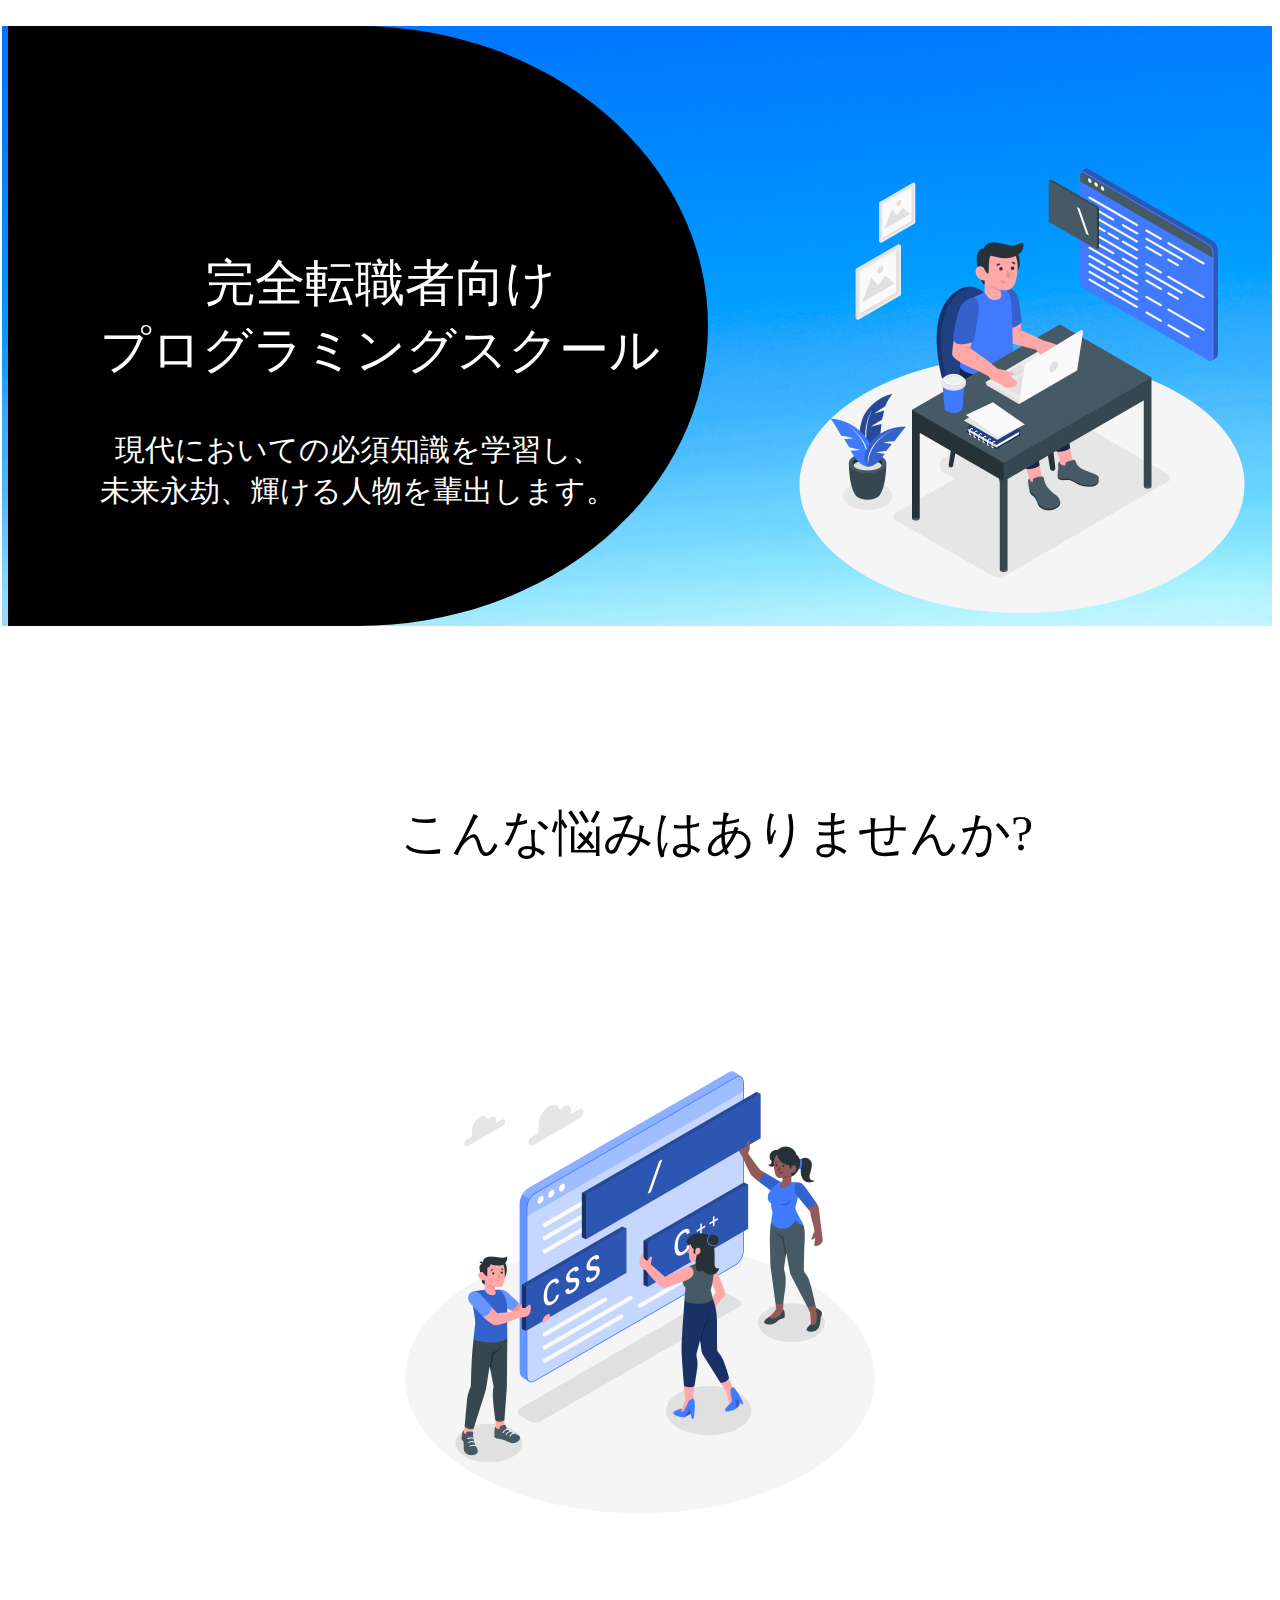
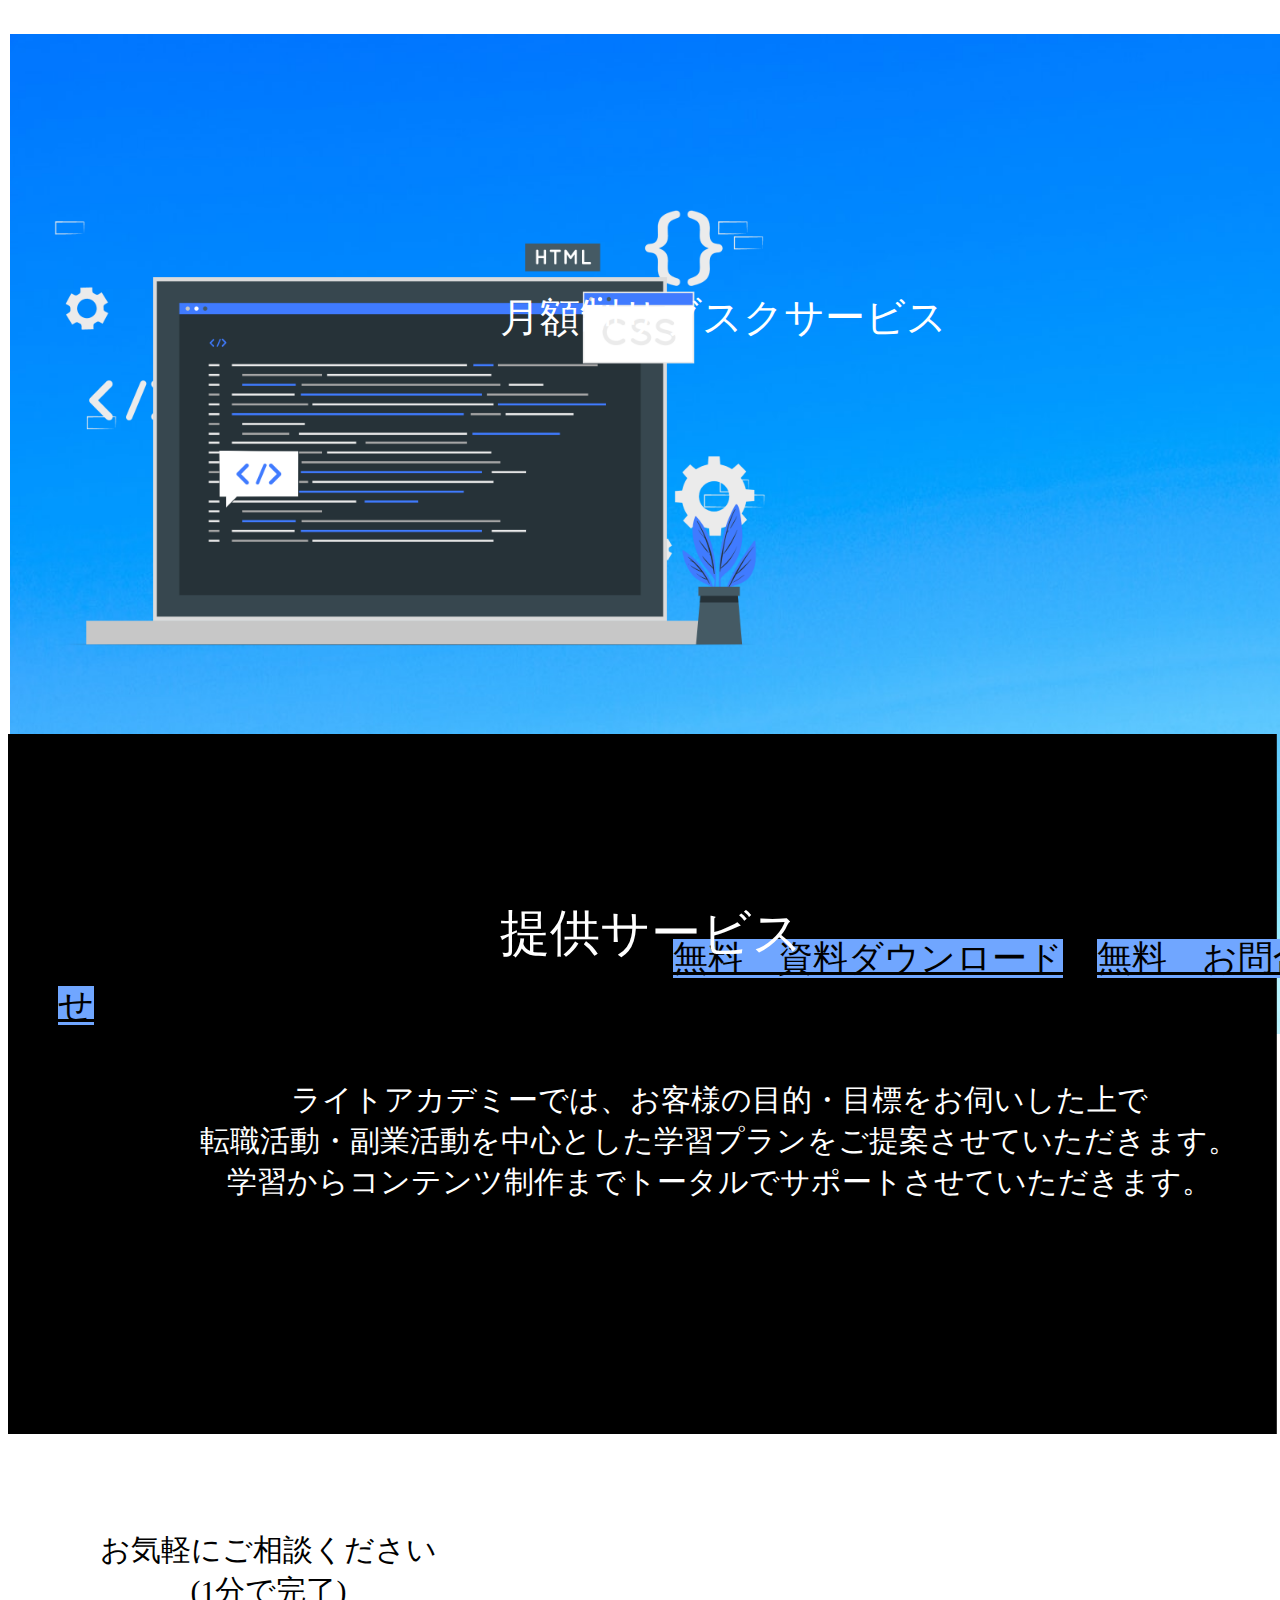
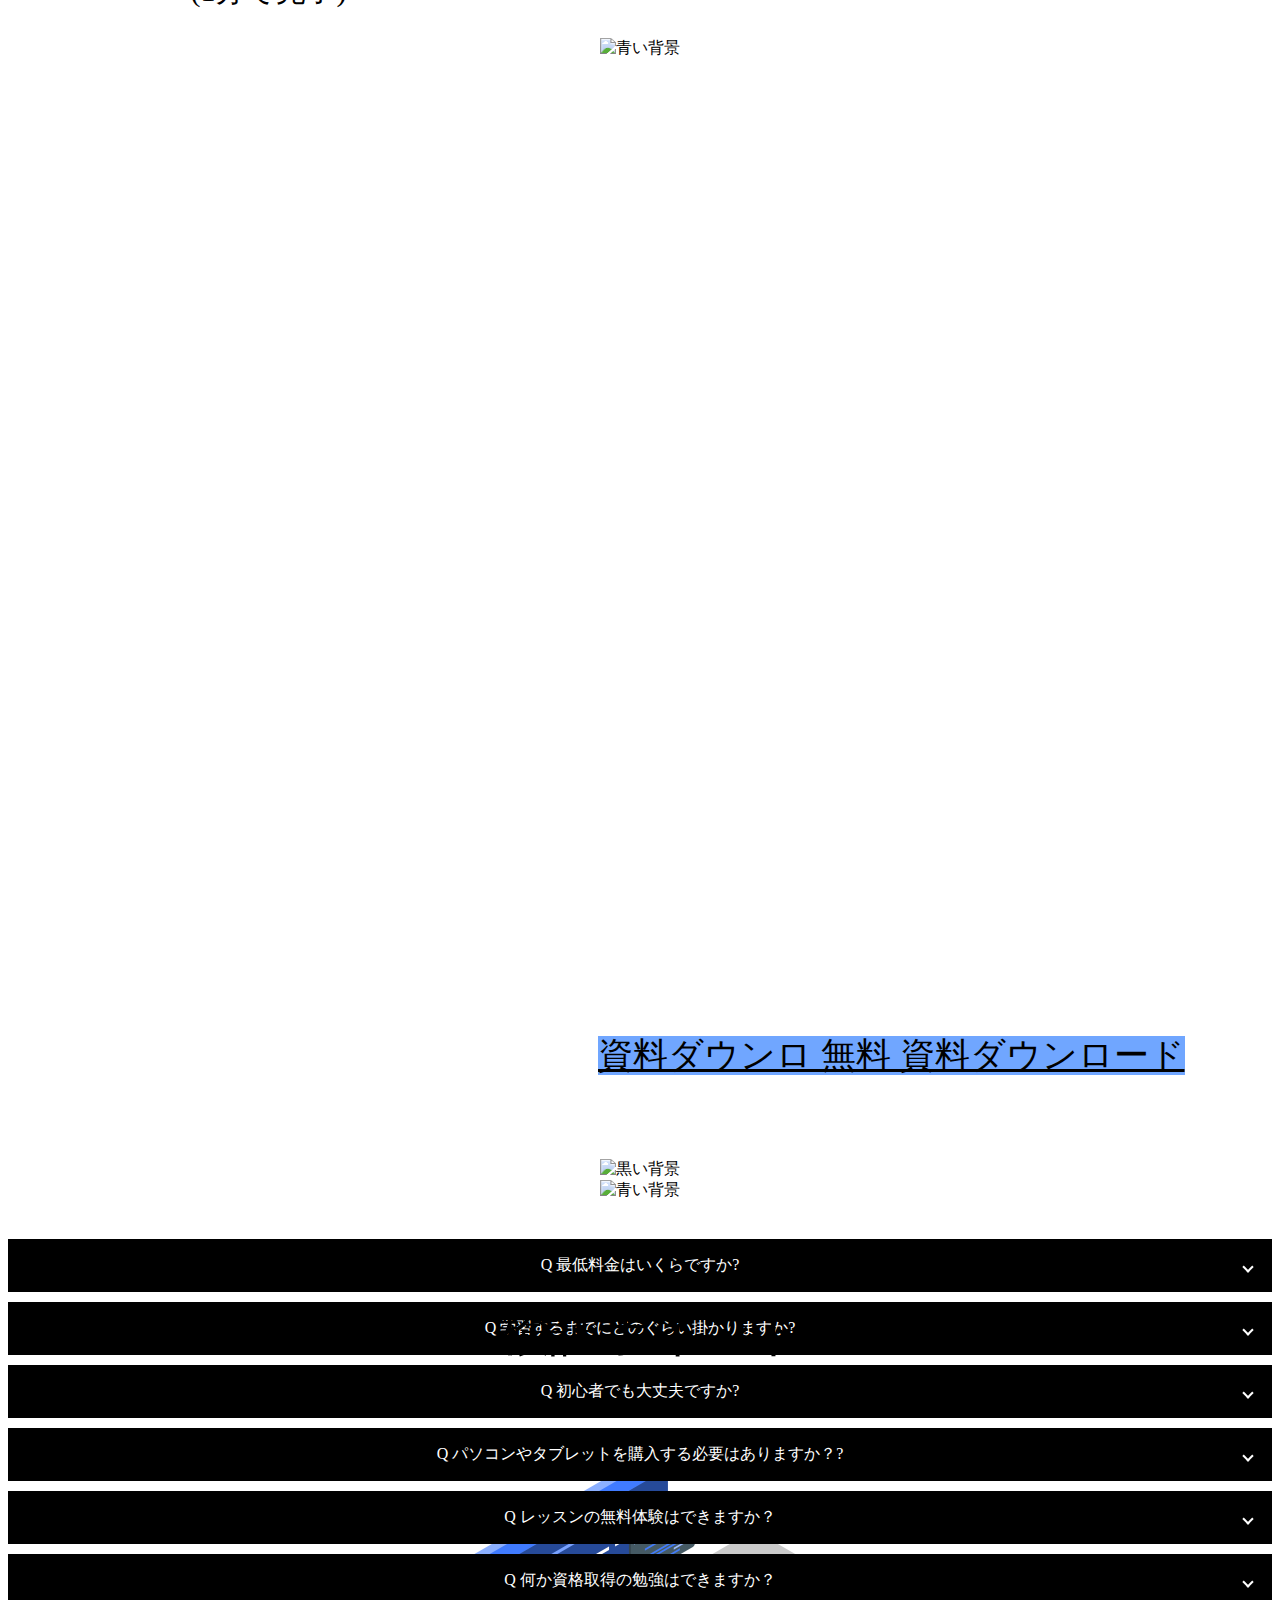
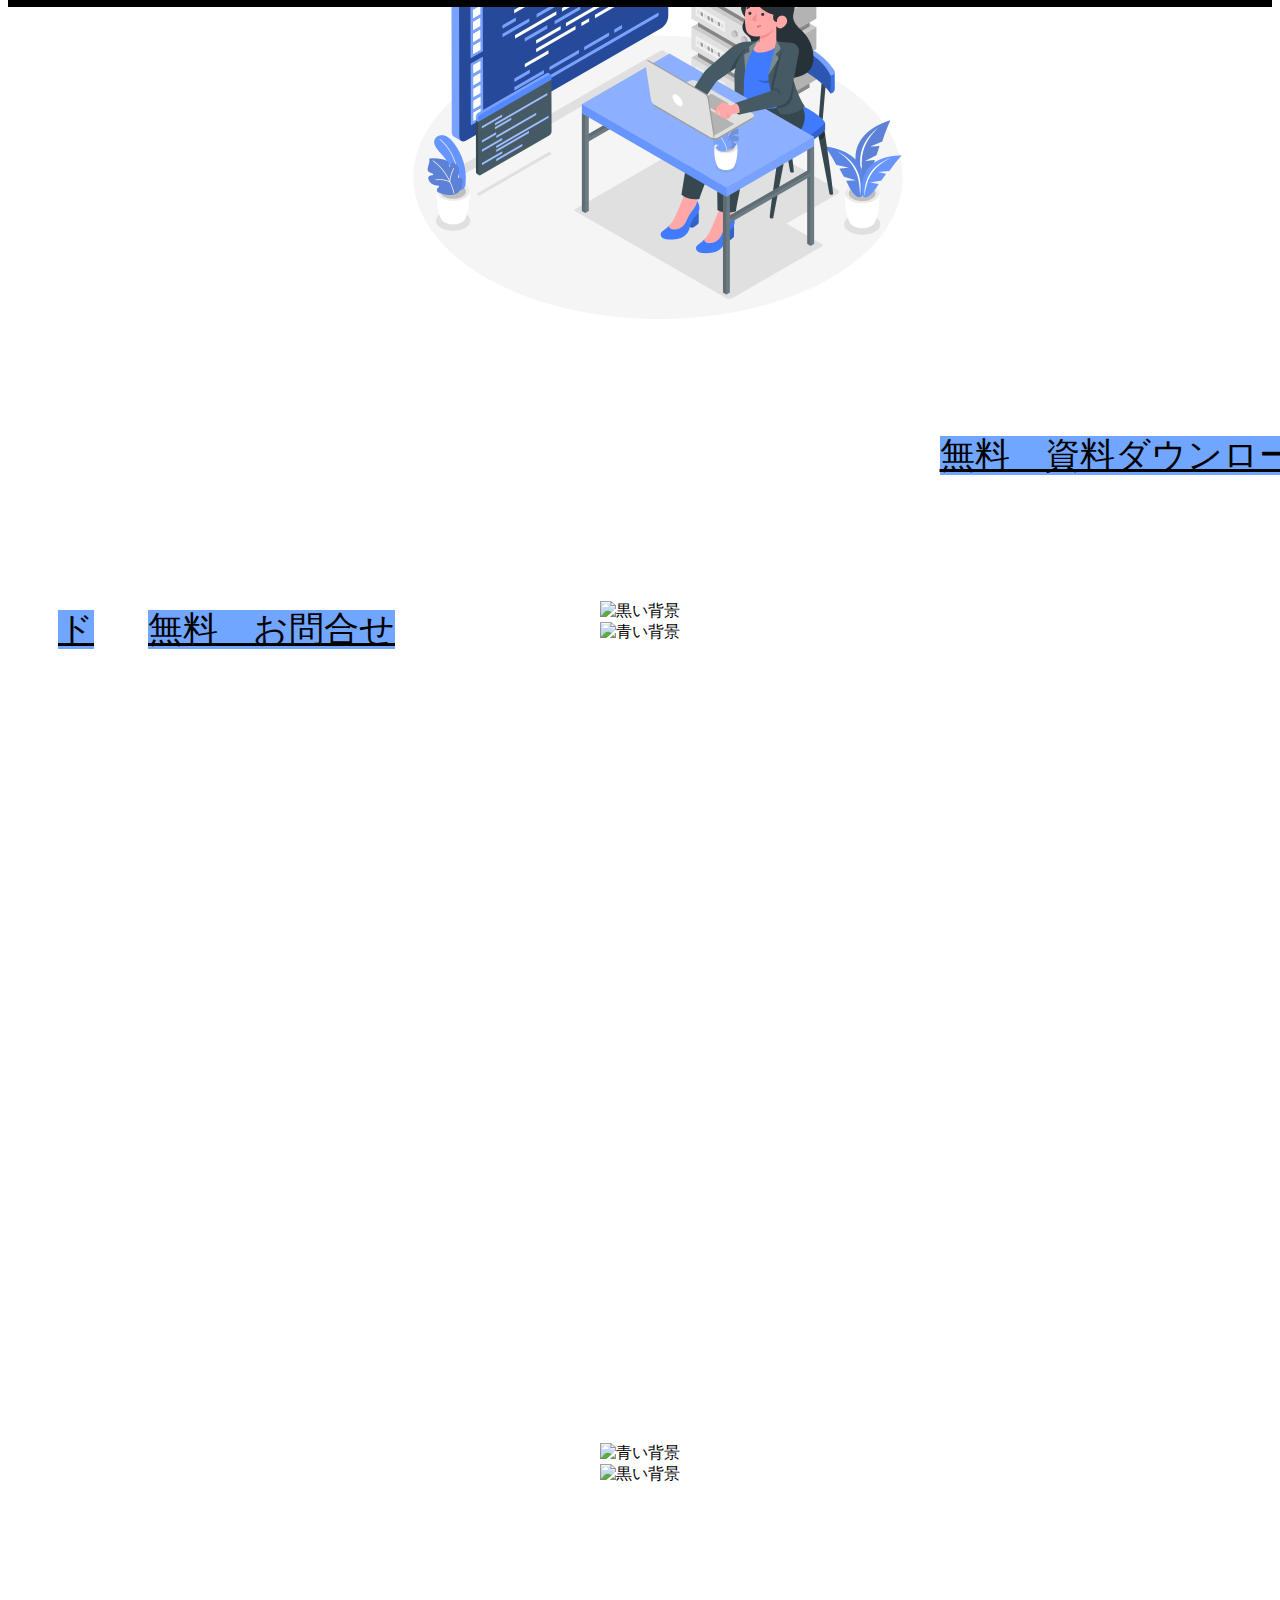
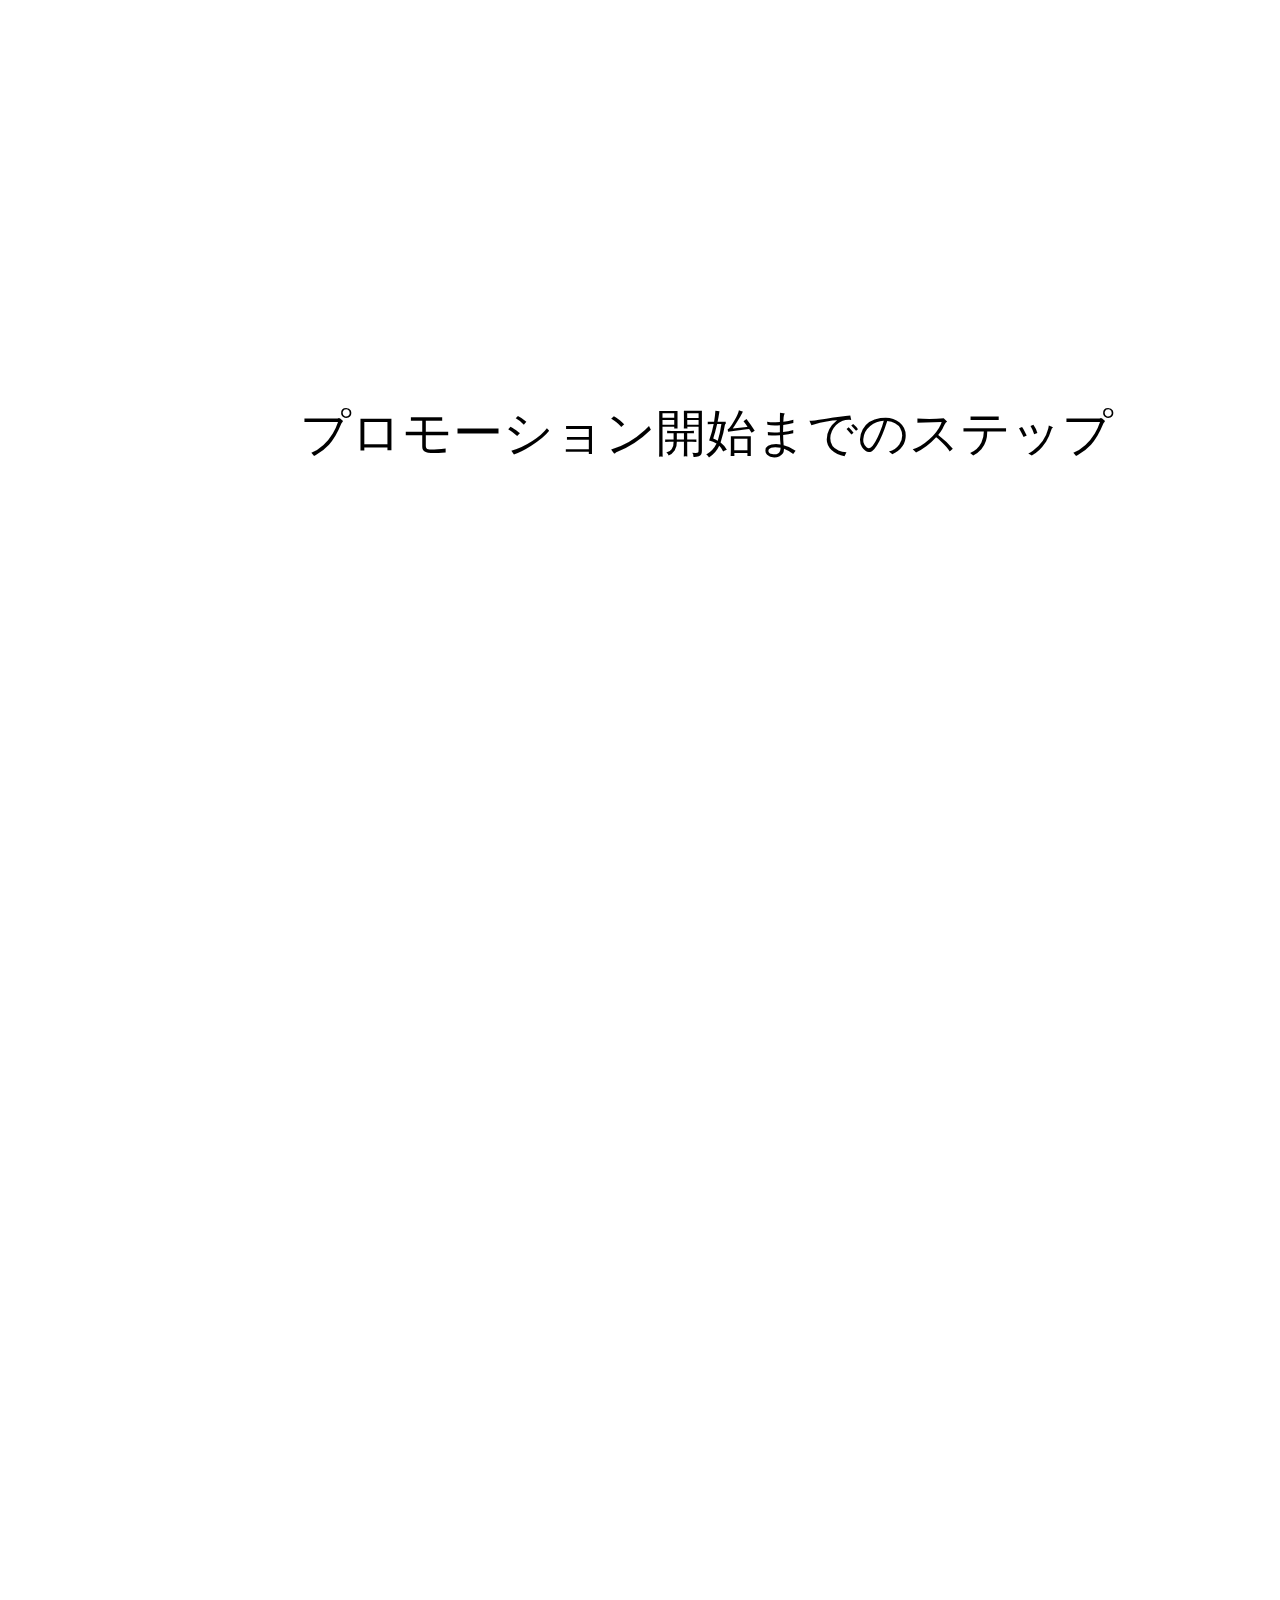
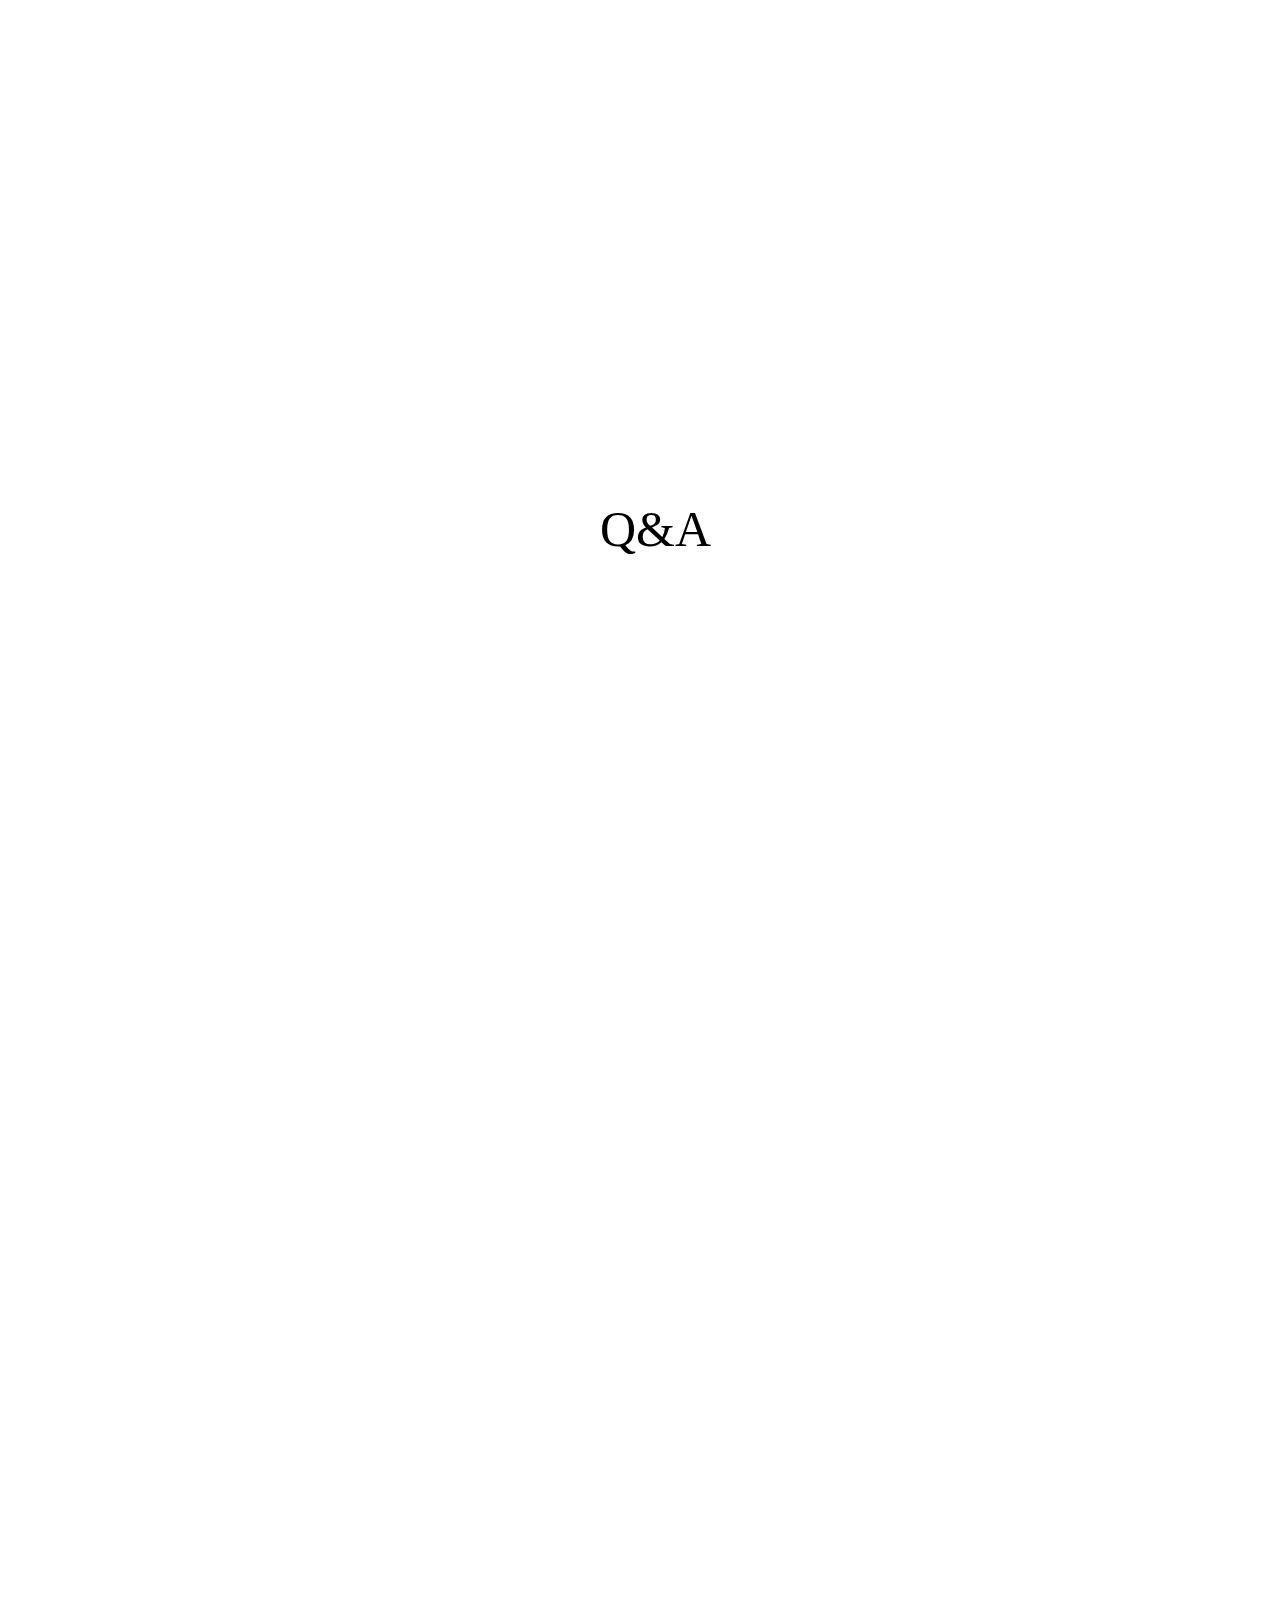
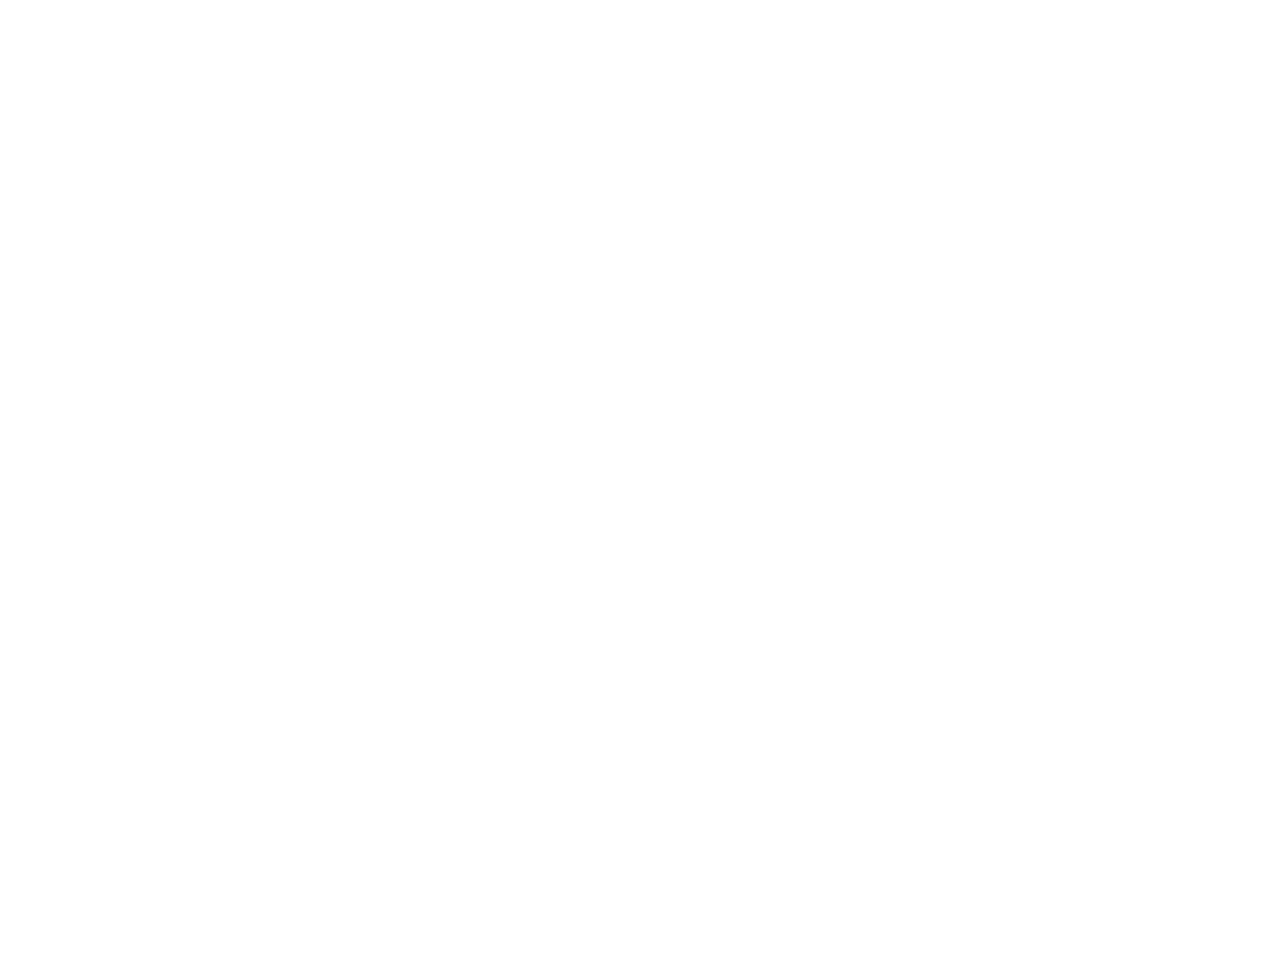
==== commit 8b6e6729: "アコーディオン追加" ====
--- a/index.html
+++ b/index.html
@@ -39,7 +39,7 @@
   </div>
   <!-- PC画像と青い背景2 -->
   <div class="intermediate">
-    <img src="./image/jpg/pexels-francesco-ungaro-281260 1.jpg" alt="青い背景画像" width="1270" height="600" class="image4">
+    <img src="./image/jpg/pexels-francesco-ungaro-281260 1.jpg" alt="青い背景画像" width="1270" height="1000" class="image4">
     <img src="./image/png/Code typing-cuate.png" alt="PC画像" width="800" height="800" class="image4">
   </div>
   <!-- 黒い背景1 提供サービス→-->
@@ -50,6 +50,7 @@
   <div class="image6">
     <img src="./image/jpg/pexels-francesco-ungaro-281260 1のコピー.jpg" alt="青い背景" width="1270" height="1000">
   </div>
+  
   <!--黒い背景2 ライトアカデミーのPDCA→-->
   <div class="image7">
     <img src="./image/png/1701のコピー2.png" alt="黒い背景" width="1270" height="1000">
@@ -70,22 +71,22 @@
   <div class="image11">
     <img src="./image/jpg/pexels-francesco-ungaro-281260 1のコピー3.jpg" alt="青い背景" width="1270" height="200">
   </div>
-  <!--灰色背景→-->
+  <!--黒い背景-->
   <div class="image12">
-    <img src="./image/png/名称未設定のデザインのコピー.png" alt="黒い背景" width="1270" height="600">
-  </div>
-
-
-
-
-
-
-<!-- 資料ダウンロードとお問合せ -->
+    <img src="./image/png/名称未設定のデザインのコピー.png" alt="黒い背景" width="1270" height="800">
+  </div>
+
+
+
+
+
+
+  <!-- 資料ダウンロードとお問合せ -->
   <a href="資料ダウンロード.html" class="btn btn--orange">無料　資料ダウンロード</a>
   <a href="お問合せ.html" class="btn btn--oran">無料　お問合せ</a>
   <a href="資料ダウンロード.html" class="btn btn--orange2">無料　資料ダウンロード</a>
   <a href="お問合せ.html" class="btn btn--oran2">無料　お問合せ</a>
-  <a href="資料ダウンロード.html" class="btn btn--orange3">資料ダウンロ  無料 資料ダウンロード</a>
+  <a href="資料ダウンロード.html" class="btn btn--orange3">資料ダウンロ 無料 資料ダウンロード</a>
   <a href="お問合せ.html" class="btn btn--oran3">無料　お問合せ</a>
   <a href="資料ダウンロード.html" class="btn btn--orange4">無料　資料ダウンロード</a>
   <a href="お問合せ.html" class="btn btn--oran4">無料　お問合せ</a>
@@ -114,24 +115,48 @@
 
   <!-- アコーディオンメニュー -->
   <section class="accordion">
-    <!-- メニュー1つ目 -->
+    <!-- 最低料金はいくらですか -->
     <input id="block-01" type="checkbox" class="toggle">
     <label class="Label" for="block-01">Q 最低料金はいくらですか?</label>
     <div class="content">
       <p>月額¥2,000〜となります。</p>
     </div>
-    <!-- メニュー2つ目 -->
+    <!-- 学習するまでにどのぐらい掛かりますか -->
     <input id="block-02" type="checkbox" class="toggle">
     <label class="Label" for="block-02">Q 学習するまでにどのぐらい掛かりますか?</label>
     <div class="content">
       <p>最低、1ヶ月で基礎が学べる内容となっています。</p>
     </div>
-    <!-- メニュー3つ目 -->
+    <!-- 初心者でも大丈夫ですか -->
     <input id="block-03" type="checkbox" class="toggle">
     <label class="Label" for="block-03">Q 初心者でも大丈夫ですか?</label>
     <div class="content">
       <p>大丈夫です。中学生からでも学習できる内容となっています。</p>
     </div>
+    <!-- パソコンやタブレットを購入する必要はありますか？ -->
+    <input id="block-04" type="checkbox" class="toggle">
+    <label class="Label" for="block-04">Q パソコンやタブレットを購入する必要はありますか？?</label>
+    <div class="content">
+      <p>はい。パソコンは購入して頂く必要があります。</p>
+    </div>
+    <!-- レッスンの無料体験はできますか？ -->
+    <input id="block-05" type="checkbox" class="toggle">
+    <label class="Label" for="block-05">Q レッスンの無料体験はできますか？</label>
+    <div class="content">
+      <p>はい、可能です。3回まで体験可能です。</p>
+    </div>
+    <!-- 何か資格取得の勉強はできますか？ -->
+    <input id="block-06" type="checkbox" class="toggle">
+    <label class="Label" for="block-06">Q 何か資格取得の勉強はできますか？</label>
+    <div class="content">
+      <p>ITパスポート、基本情報技術者試験、AWS、GCPの勉強も推奨しています。</p>
+    </div>
+
+
+
+
+
+
 
   </section>
 
@@ -166,6 +191,16 @@
   <p class="box20">東京都渋谷区2丁目11-11 プレミアムタワー</p>
   <p class="box21">TEL:03-1111-1111</p>
   <p class="box22">Copyright ©︎ xxxxxxxxxxxxxxxx</p>
+  <p class="box23">月額制サブスクサービス</p>
+
+
+
+
+
+
+
+
+
 
 
 
@@ -174,8 +209,8 @@
     転職活動・副業活動を中心とした学習プランをご提案させていただきます。<br>
     学習からコンテンツ制作までトータルでサポートさせていただきます。</p>
 
-    <p class="box15">現代においての必須知識を学習し、<br>
-      未来永劫、輝ける人物を輩出します。</p>
+  <p class="box15">現代においての必須知識を学習し、<br>
+    未来永劫、輝ける人物を輩出します。</p>
 
 
   <script type="text/javascript" src="./js/main.js"></script>
--- a/css/style.css
+++ b/css/style.css
@@ -45,14 +45,14 @@
 /* 上が背景ね */
 .intermediate {
   position: relative;
-  top: -300px;
+  top: -600px;
   text-align: center;
   left: -630px;
 } 
 /* PC画像背景と青い背景2はリンク*/
 .image4 {
   position: absolute;
-  top: 400px;
+  top: 600px;
   text-align: center;
 }
 
@@ -111,3 +111,4 @@
   top:  3800px;
   text-align: center;
 }
+
--- a/css/button.css
+++ b/css/button.css
@@ -16,7 +16,7 @@
   background: #70a6ff;
   border-radius: 50%;
   box-sizing: border-box;
-  top: -5450px;                     /* 位置指定 */
+  top: -5550px;                     /* 位置指定 */
   left: -200px;                     /* 位置指定 */
 }
 /* プログラミング学習をしたい */
@@ -47,7 +47,7 @@
   background: #70a6ff;
   border-radius: 50%;
   box-sizing: border-box;
-  top: -5700px;                     /* 位置指定 */
+  top: -5800px;                     /* 位置指定 */
   left: 300px;                     /* 位置指定 */
 }
 /* アプリを作成したい */
@@ -78,7 +78,7 @@
   background: #70a6ff;
   border-radius: 50%;
   box-sizing: border-box;
-  top: -5700px;                     /* 位置指定 */
+  top: -5800px;                     /* 位置指定 */
   left: 400px;                     /* 位置指定 */
 }
 /* HPの運用をしたい */
@@ -105,7 +105,7 @@
   position: relative;
   background-color: #70a6ff;
   left: 450px;
-  top: -3100px;
+  top: -3300px;
 }
 .btn--orange:hover,
 a.btn--orange:hover {
@@ -121,7 +121,7 @@
   position: relative;
   background-color: #70a6ff;
   left: 500px;
-  top: -3100px;
+  top: -3300px;
 }
 .btn--oran:hover,
 a.btn--oran:hover {
@@ -137,7 +137,7 @@
   position: relative;
   background-color: #70a6ff;
   left: 20px;
-  top: 250px;
+  top: 50px;
 }
 .btn--orange2:hover,
 a.btn--orange2:hover {
@@ -153,7 +153,7 @@
   position: relative;
   background-color: #70a6ff;
   left: 50px;
-  top: 250px;
+  top: 50px;
 }
 .btn--oran2:hover,
 a.btn--oran2:hover {
@@ -169,7 +169,7 @@
   position: relative;
   background-color: #70a6ff;
   left: 550px;
-  top: 1900px;
+  top: 1700px;
 }
 .btn--orange3:hover,
 a.btn--orange3:hover {
@@ -185,7 +185,7 @@
   position: relative;
   background-color: #70a6ff;
   left: 650px;
-  top: 1900px;
+  top: 1700px;
 }
 .btn--oran3:hover,
 a.btn--oran3:hover {
@@ -201,7 +201,7 @@
   position: relative;
   background-color: #70a6ff;
   left: 50px;
-  top: 2900px;
+  top: 2700px;
 }
 .btn--orange4:hover,
 a.btn--orange4:hover {
@@ -217,7 +217,7 @@
   position: relative;
   background-color: #70a6ff;
   left: 100px;
-  top: 2900px;
+  top: 2700px;
 }
 .btn--oran4:hover,
 a.btn--oran4:hover {
--- a/css/text.css
+++ b/css/text.css
@@ -198,18 +198,18 @@
   text-align: center;
 }
 
+/* 会社名 */
+.box19 {
+  color: #ffffff;
+  font-size: 30px;
+  height: 500px;
+  left: 100px;
+  top: 10000px;
+  position: absolute;
+  text-align: center;
+}
+
 /* 郵便番号 */
-.box19 {
-  color: #ffffff;
-  font-size: 30px;
-  height: 500px;
-  left: 100px;
-  top: 10000px;
-  position: absolute;
-  text-align: center;
-}
-
-/* 会社名 */
 .box20 {
   color: #ffffff;
   font-size: 30px;
@@ -220,27 +220,51 @@
   text-align: center;
 }
 
+/* 住所 */
+.box20 {
+  color: #ffffff;
+  font-size: 30px;
+  height: 500px;
+  left: 100px;
+  top: 10100px;
+  position: absolute;
+  text-align: center;
+}
+
 /* 電話番号 */
-.box20 {
-  color: #ffffff;
-  font-size: 30px;
-  height: 500px;
-  left: 100px;
-  top: 10100px;
+.box21 {
+  color: #ffffff;
+  font-size: 30px;
+  height: 500px;
+  left: 100px;
+  top: 10200px;
   position: absolute;
   text-align: center;
 }
 
 /* 最後のテキスト */
-.box21 {
-  color: #ffffff;
-  font-size: 30px;
-  height: 500px;
-  left: 100px;
-  top: 10200px;
-  position: absolute;
-  text-align: center;
-}
+.box22 {
+  color: #ffffff;
+  font-size: 30px;
+  height: 500px;
+  left: 100px;
+  top: 10300px;
+  position: absolute;
+  text-align: center;
+}
+
+/* 月額制サブスクサービス */
+.box23 {
+  color: #ffffff;
+  font-size: 40px;
+  height: 500px;
+  left: 500px;
+  top: 2100px;
+  position: absolute;
+  text-align: center;
+}
+
+
 
 
 
--- a/css/accordion.css
+++ b/css/accordion.css
@@ -3,7 +3,7 @@
 /*ベース*/
 .accordion {
   position: relative;
-  top: 2000px;
+  top: 1600px;
   text-align: center;
 }
 
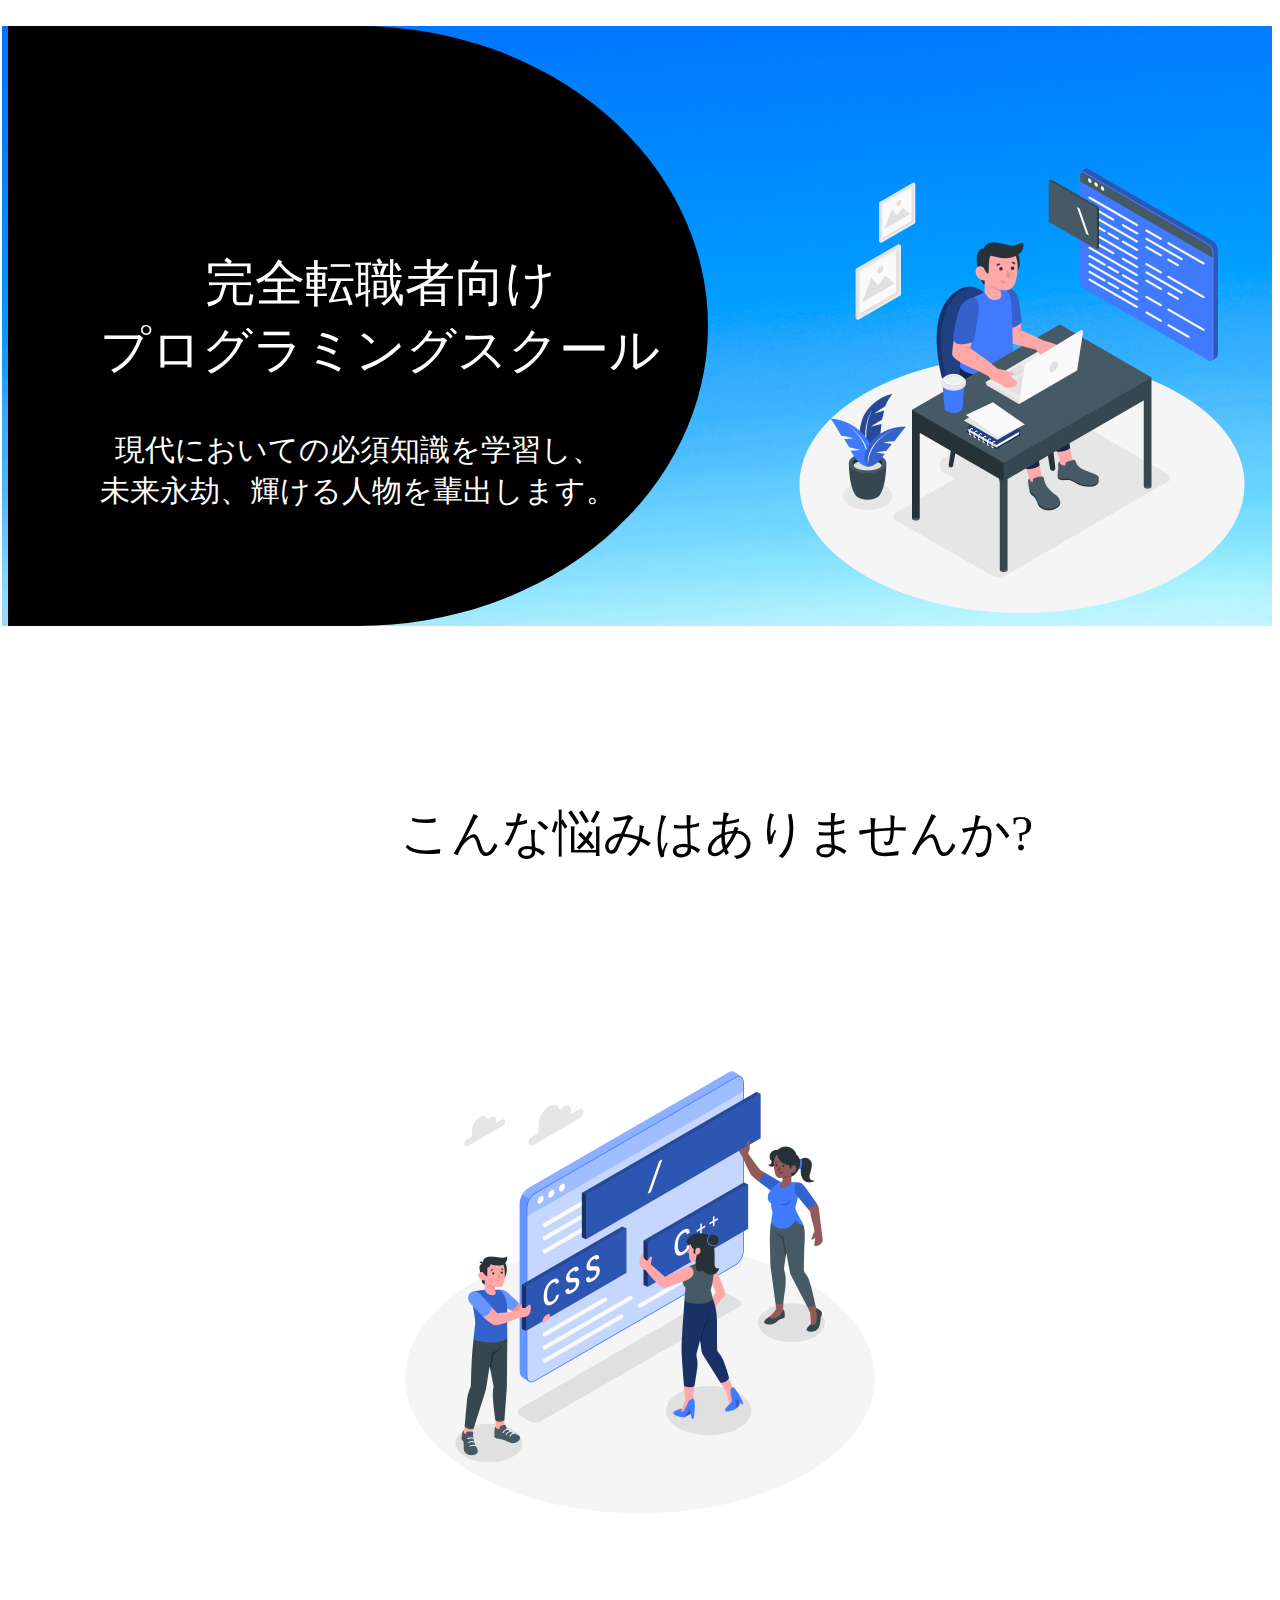
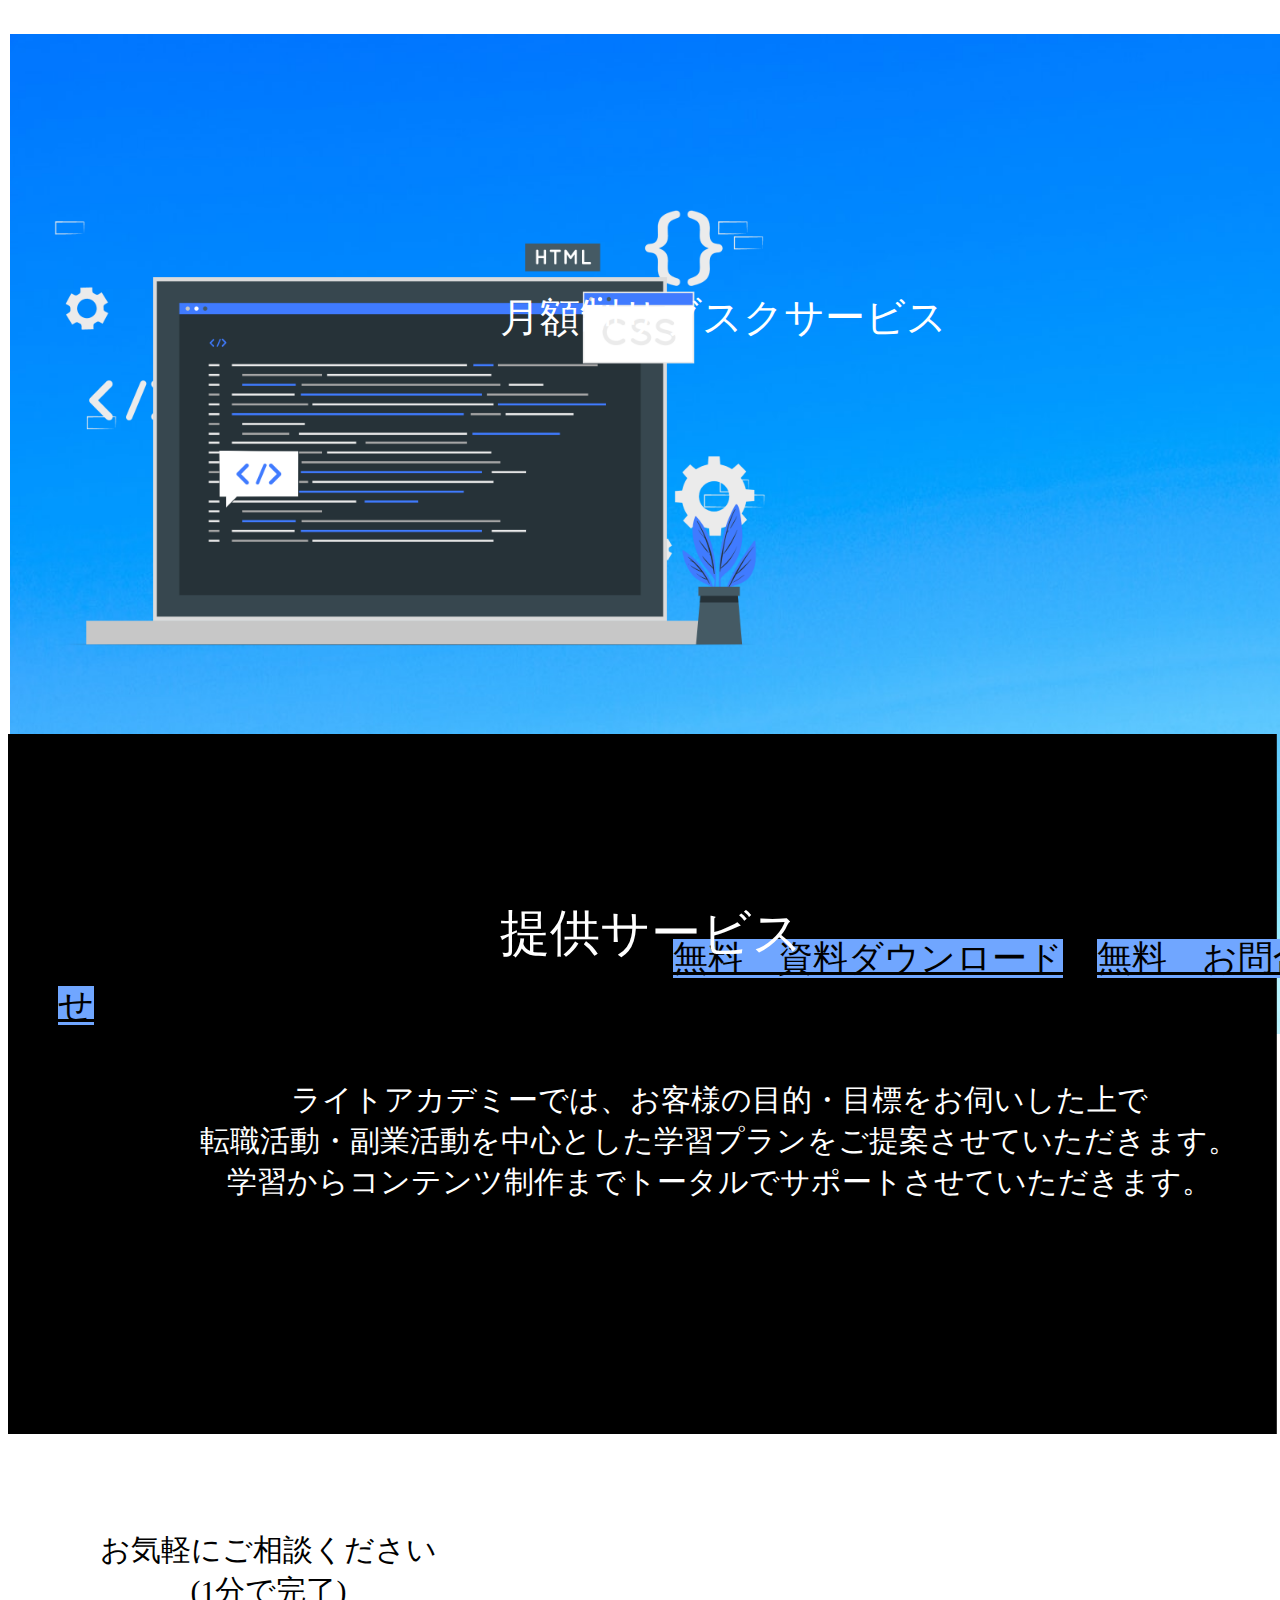
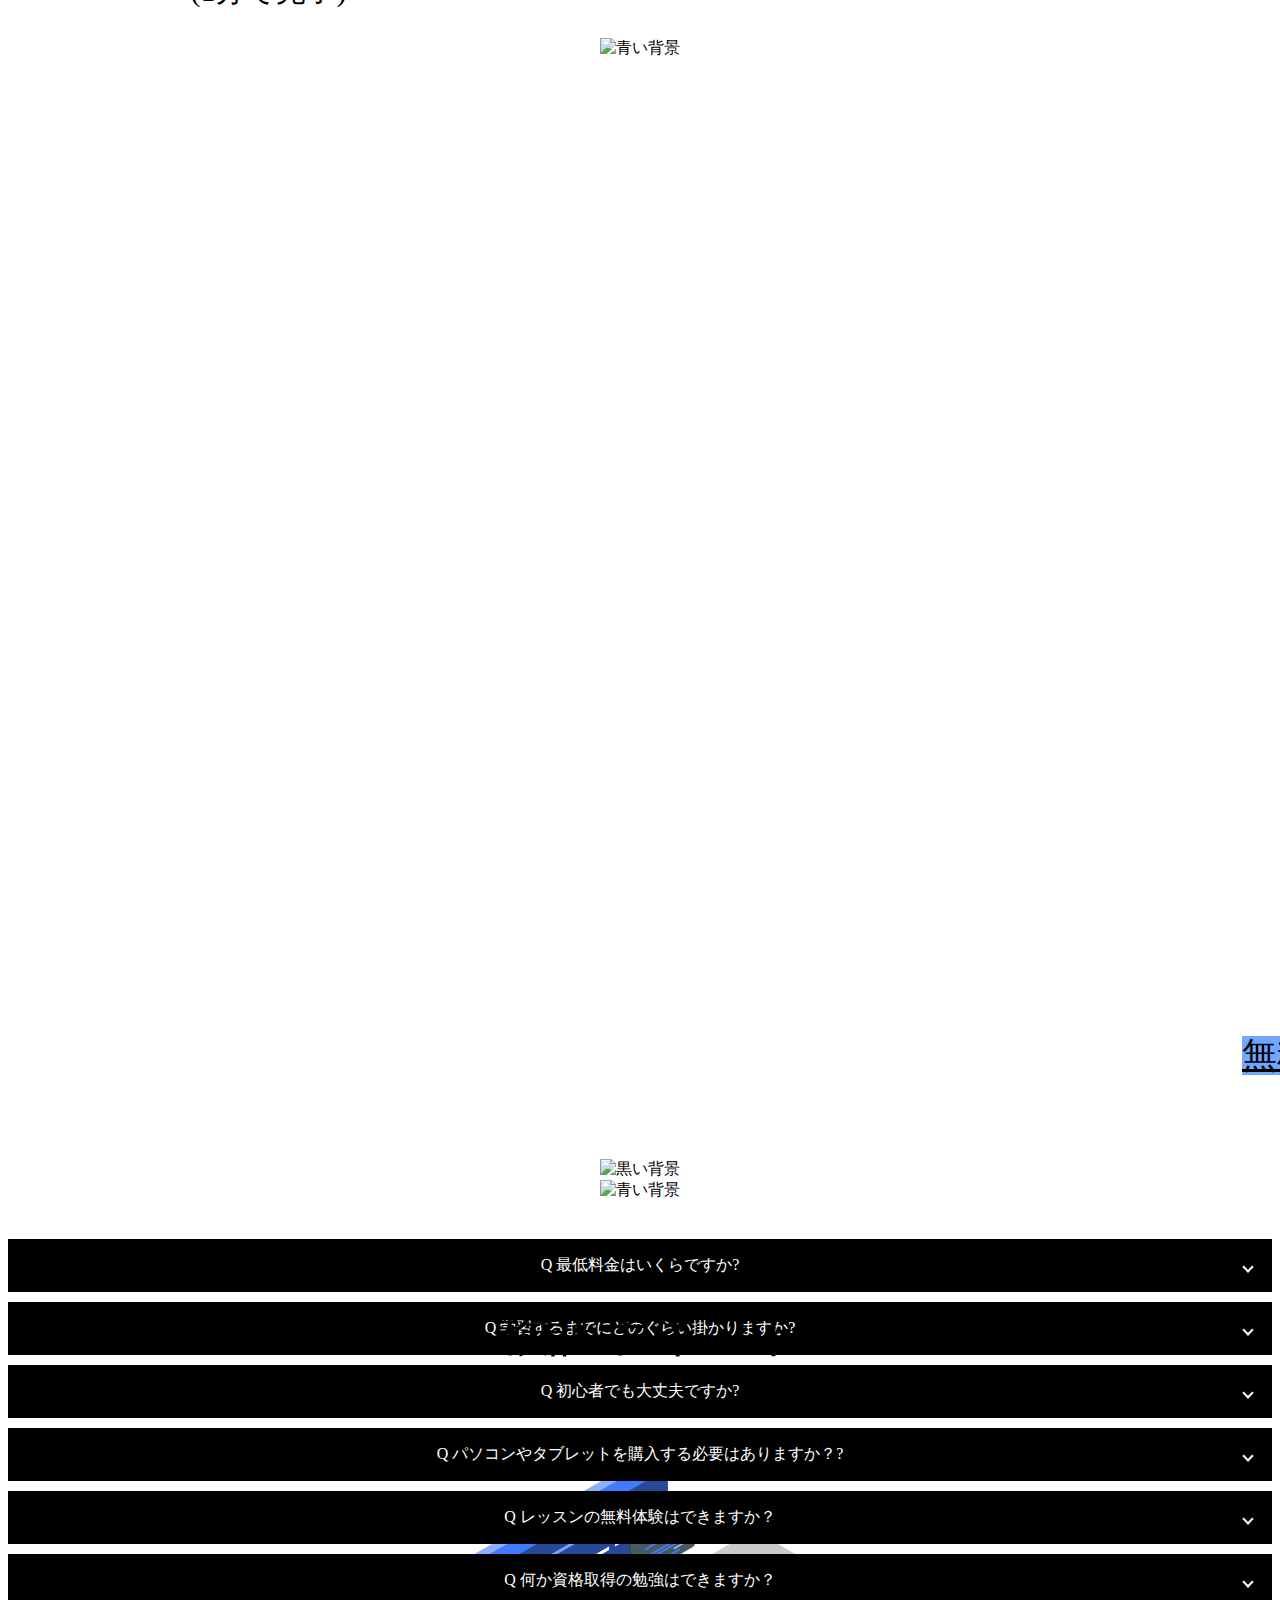
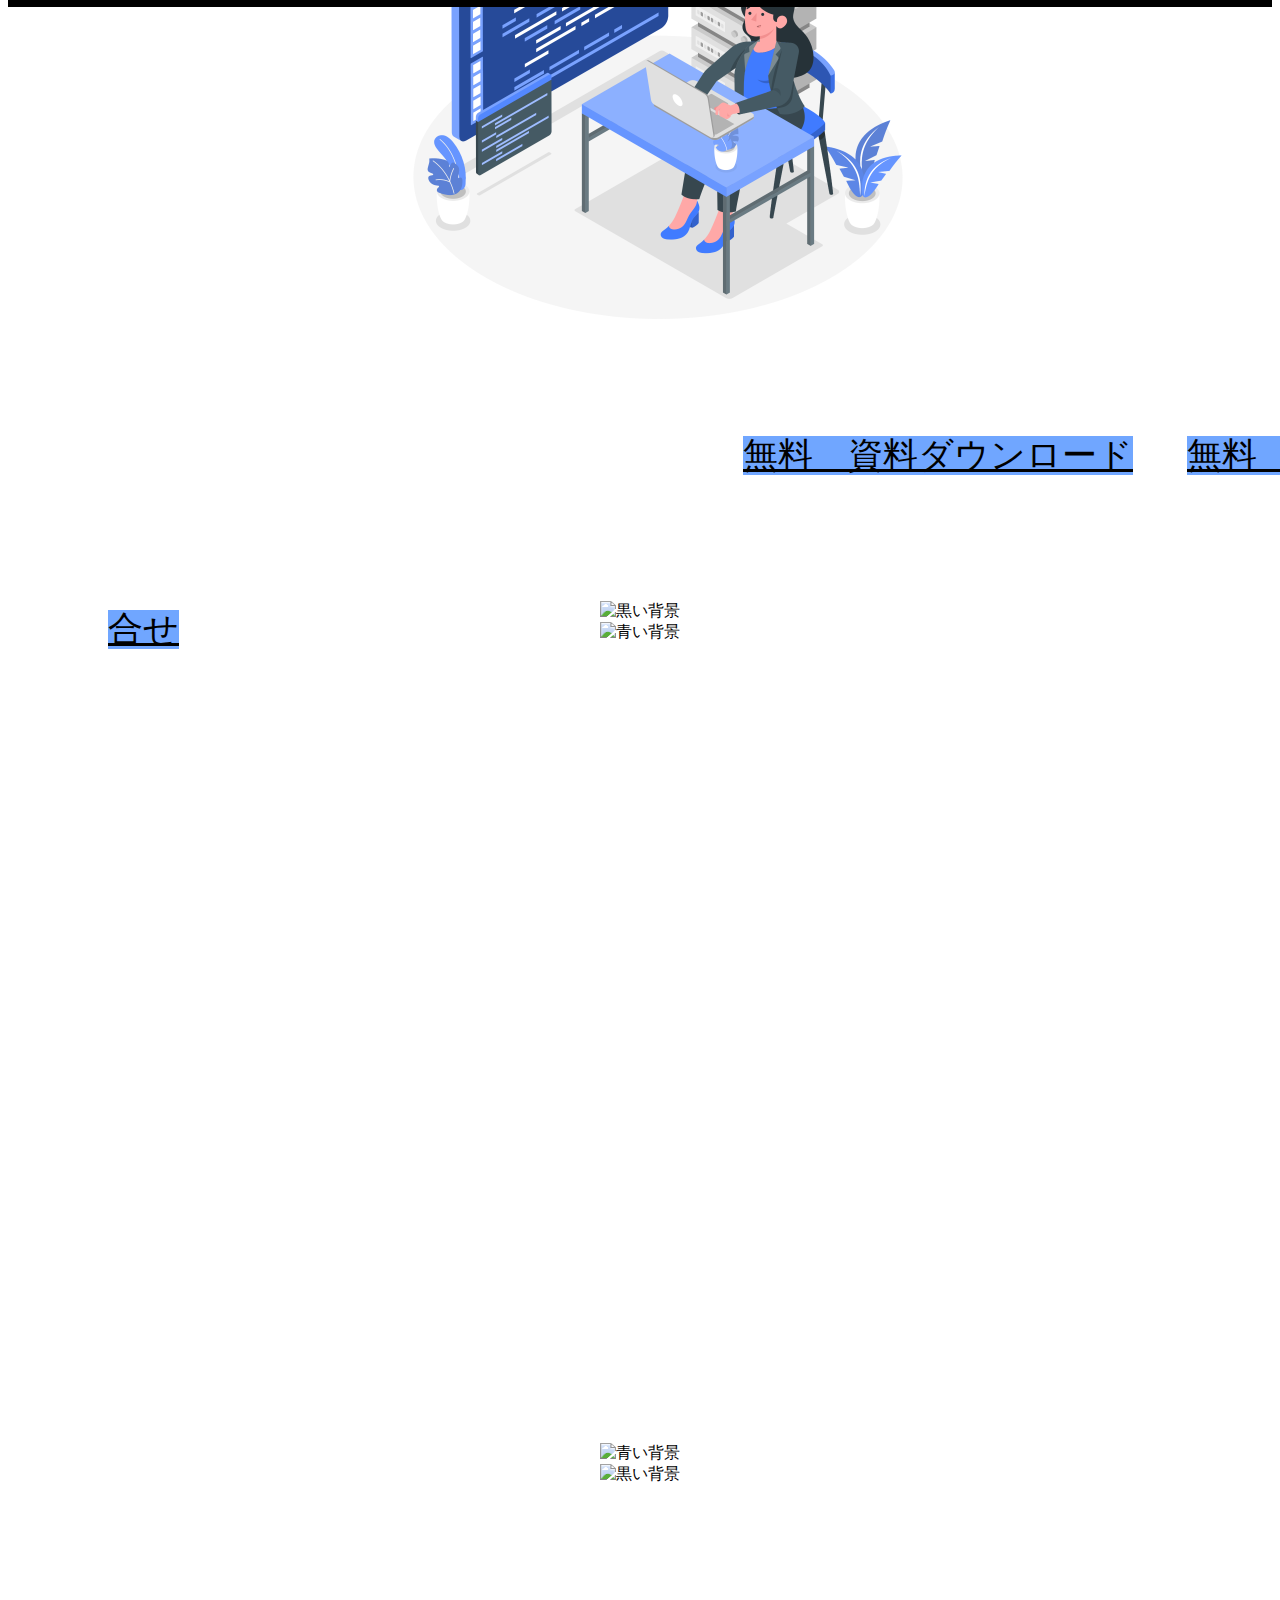
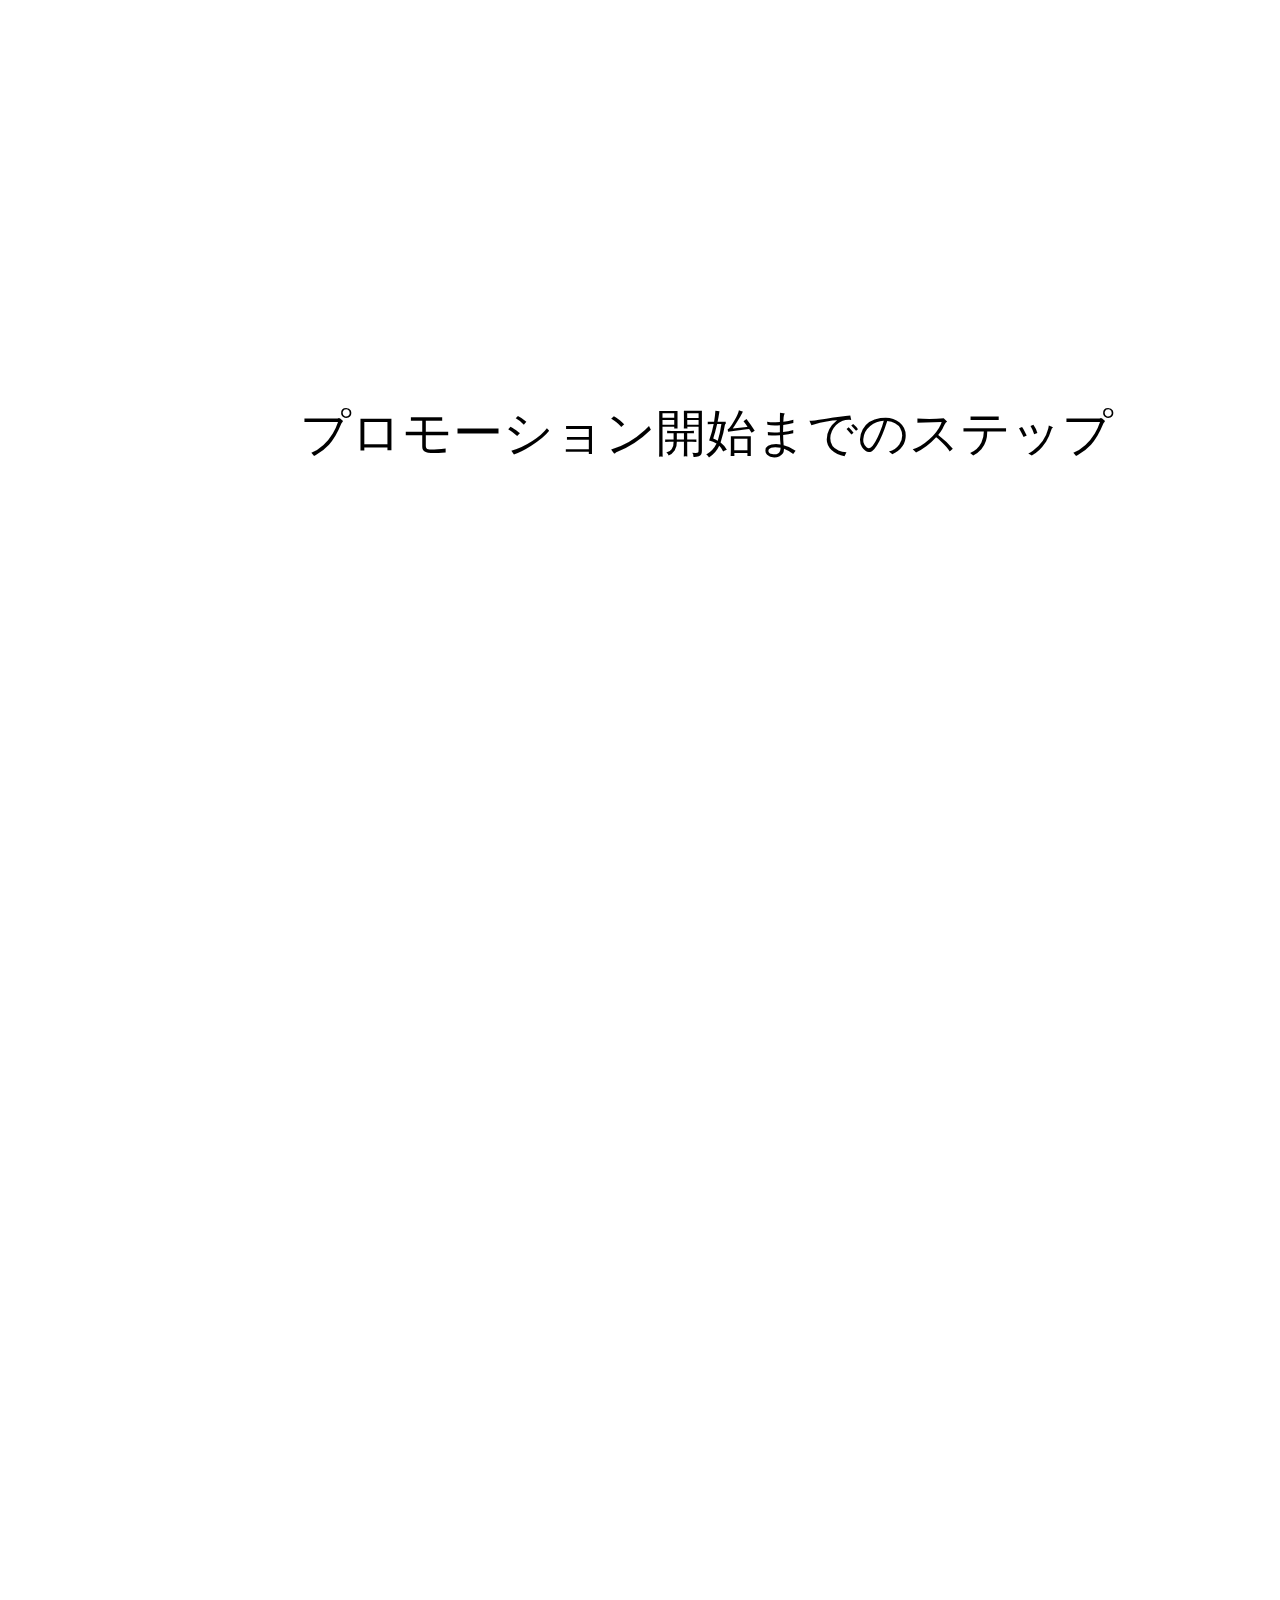
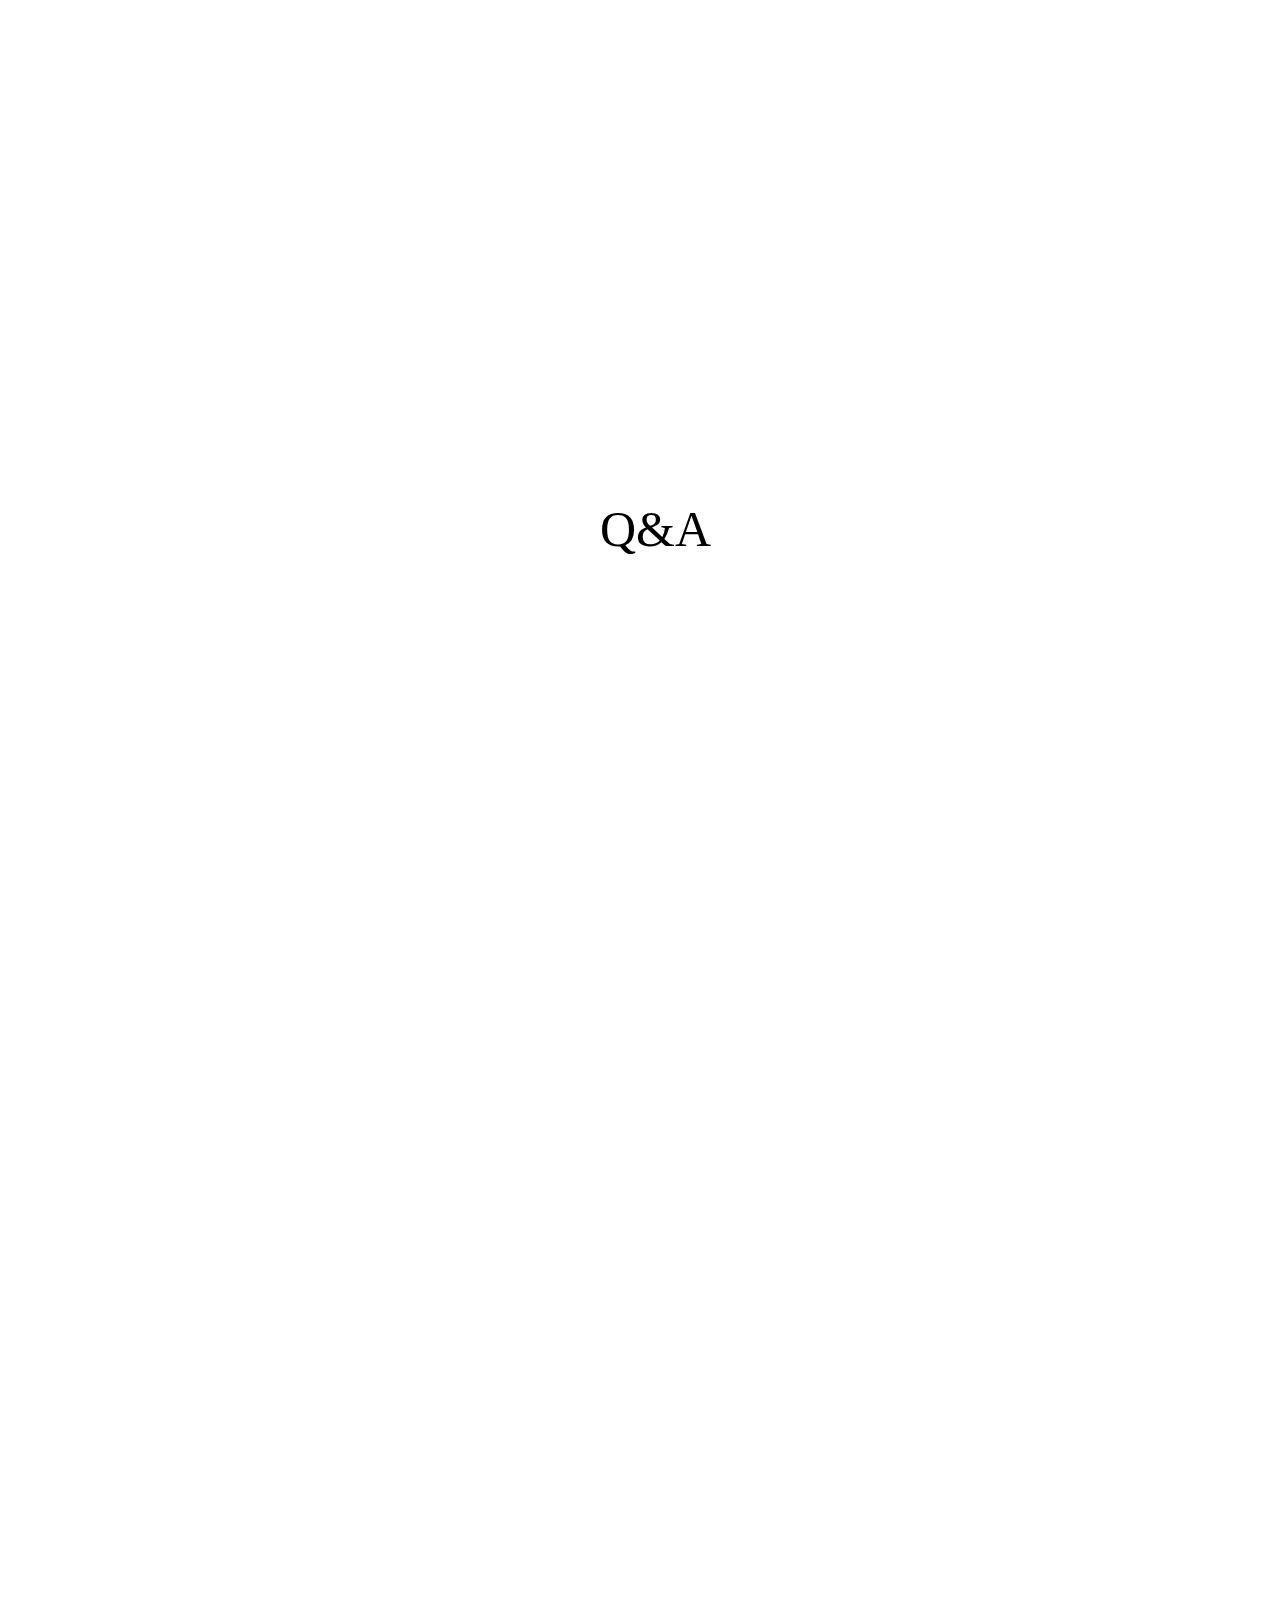
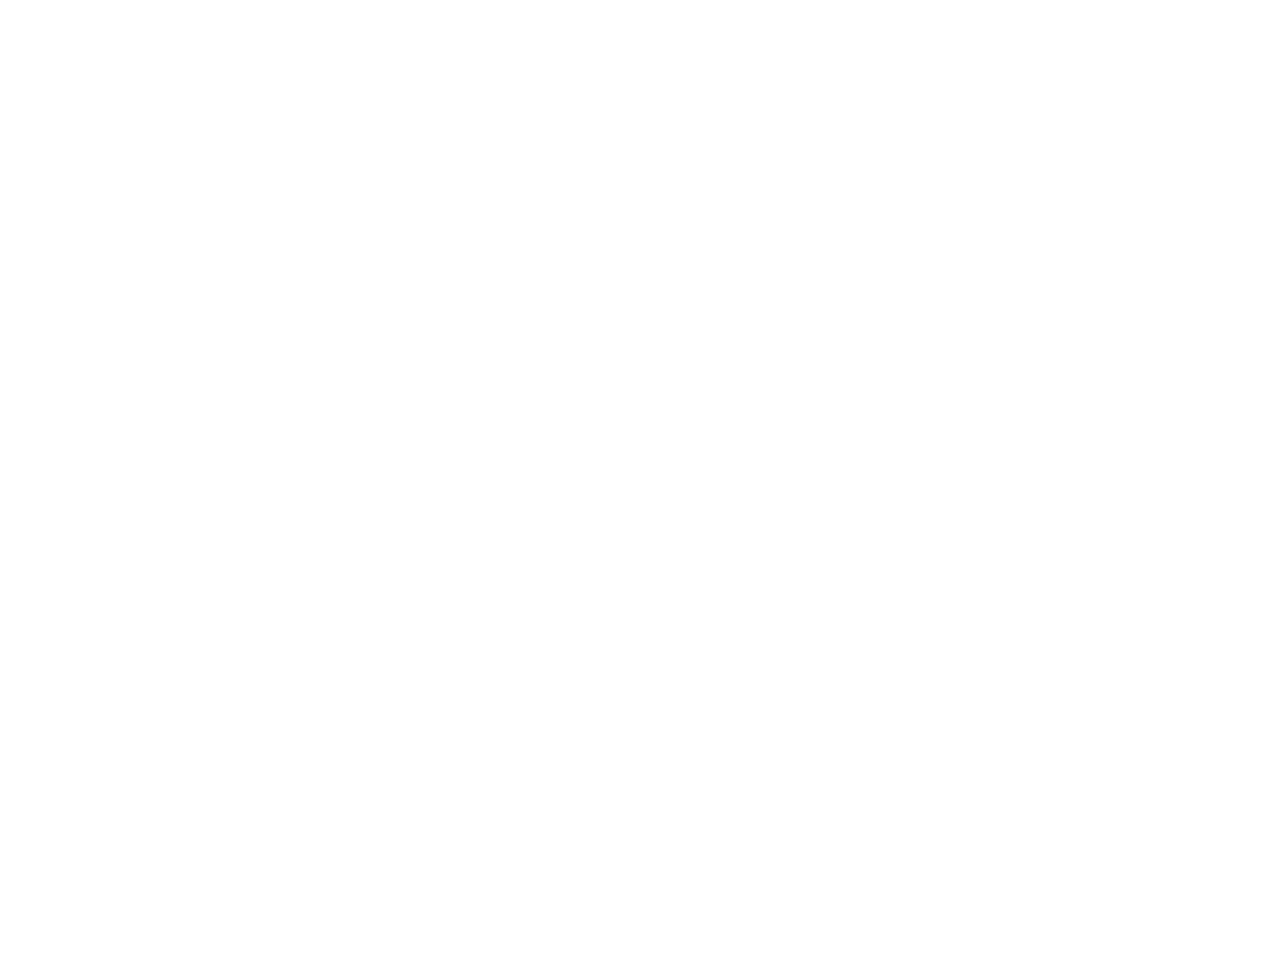
==== commit 0c9f9fbe: "一回終了バグ" ====
--- a/index.html
+++ b/index.html
@@ -22,6 +22,8 @@
 
 
 
+
+
   <!-- 青い背景1と塾男子を重ねているよ -->
   <div class="relative">
     <img src="./image/jpg/pexels-francesco-ungaro-281260.jpg" alt="青い背景" width="1270" height="600" class="image1">>
@@ -86,7 +88,7 @@
   <a href="お問合せ.html" class="btn btn--oran">無料　お問合せ</a>
   <a href="資料ダウンロード.html" class="btn btn--orange2">無料　資料ダウンロード</a>
   <a href="お問合せ.html" class="btn btn--oran2">無料　お問合せ</a>
-  <a href="資料ダウンロード.html" class="btn btn--orange3">資料ダウンロ 無料 資料ダウンロード</a>
+  <a href="資料ダウンロード.html" class="btn btn--orange3">無料　資料ダウンロード</a>
   <a href="お問合せ.html" class="btn btn--oran3">無料　お問合せ</a>
   <a href="資料ダウンロード.html" class="btn btn--orange4">無料　資料ダウンロード</a>
   <a href="お問合せ.html" class="btn btn--oran4">無料　お問合せ</a>
@@ -213,6 +215,16 @@
     未来永劫、輝ける人物を輩出します。</p>
 
 
+
+
+
+
+
+
+
+
+
+
   <script type="text/javascript" src="./js/main.js"></script>
 </body>
 
--- a/css/style.css
+++ b/css/style.css
@@ -1,4 +1,5 @@
 /* ここには、画像とテキスト */
+
 
 
 /* 青い背景画像と学習する男の子はリンク*/
@@ -110,5 +111,4 @@
   position: relative;
   top:  3800px;
   text-align: center;
-}
-
+}--- a/css/button.css
+++ b/css/button.css
@@ -1,4 +1,6 @@
 /* ここには、ボタン */
+
+
 
 /* プログラミング学習をしたい */
 .balloon1 {
@@ -113,7 +115,7 @@
   background: #70a6ff;
 }
 
-/* 資料ダウンロード　ボタン1 */
+/* お問合せ　ボタン1 */
 .btn--oran,
 a.btn--oran {
   font-size: 35px;
@@ -168,8 +170,8 @@
   color: rgb(0, 0, 0);
   position: relative;
   background-color: #70a6ff;
-  left: 550px;
-  top: 1700px;
+  left: -500px;
+  top: 1870px;
 }
 .btn--orange3:hover,
 a.btn--orange3:hover {
@@ -184,7 +186,7 @@
   color: rgb(0, 0, 0);
   position: relative;
   background-color: #70a6ff;
-  left: 650px;
+  left: 800px;
   top: 1700px;
 }
 .btn--oran3:hover,
--- a/css/text.css
+++ b/css/text.css
@@ -1,3 +1,6 @@
+
+
+
 /* こんな悩みはありませんか? */
 .box1 {
   color: #000000;
--- a/css/accordion.css
+++ b/css/accordion.css
@@ -1,4 +1,6 @@
 /* アコーディオンメニュー 変更しないでね*/
+
+
 
 /*ベース*/
 .accordion {
